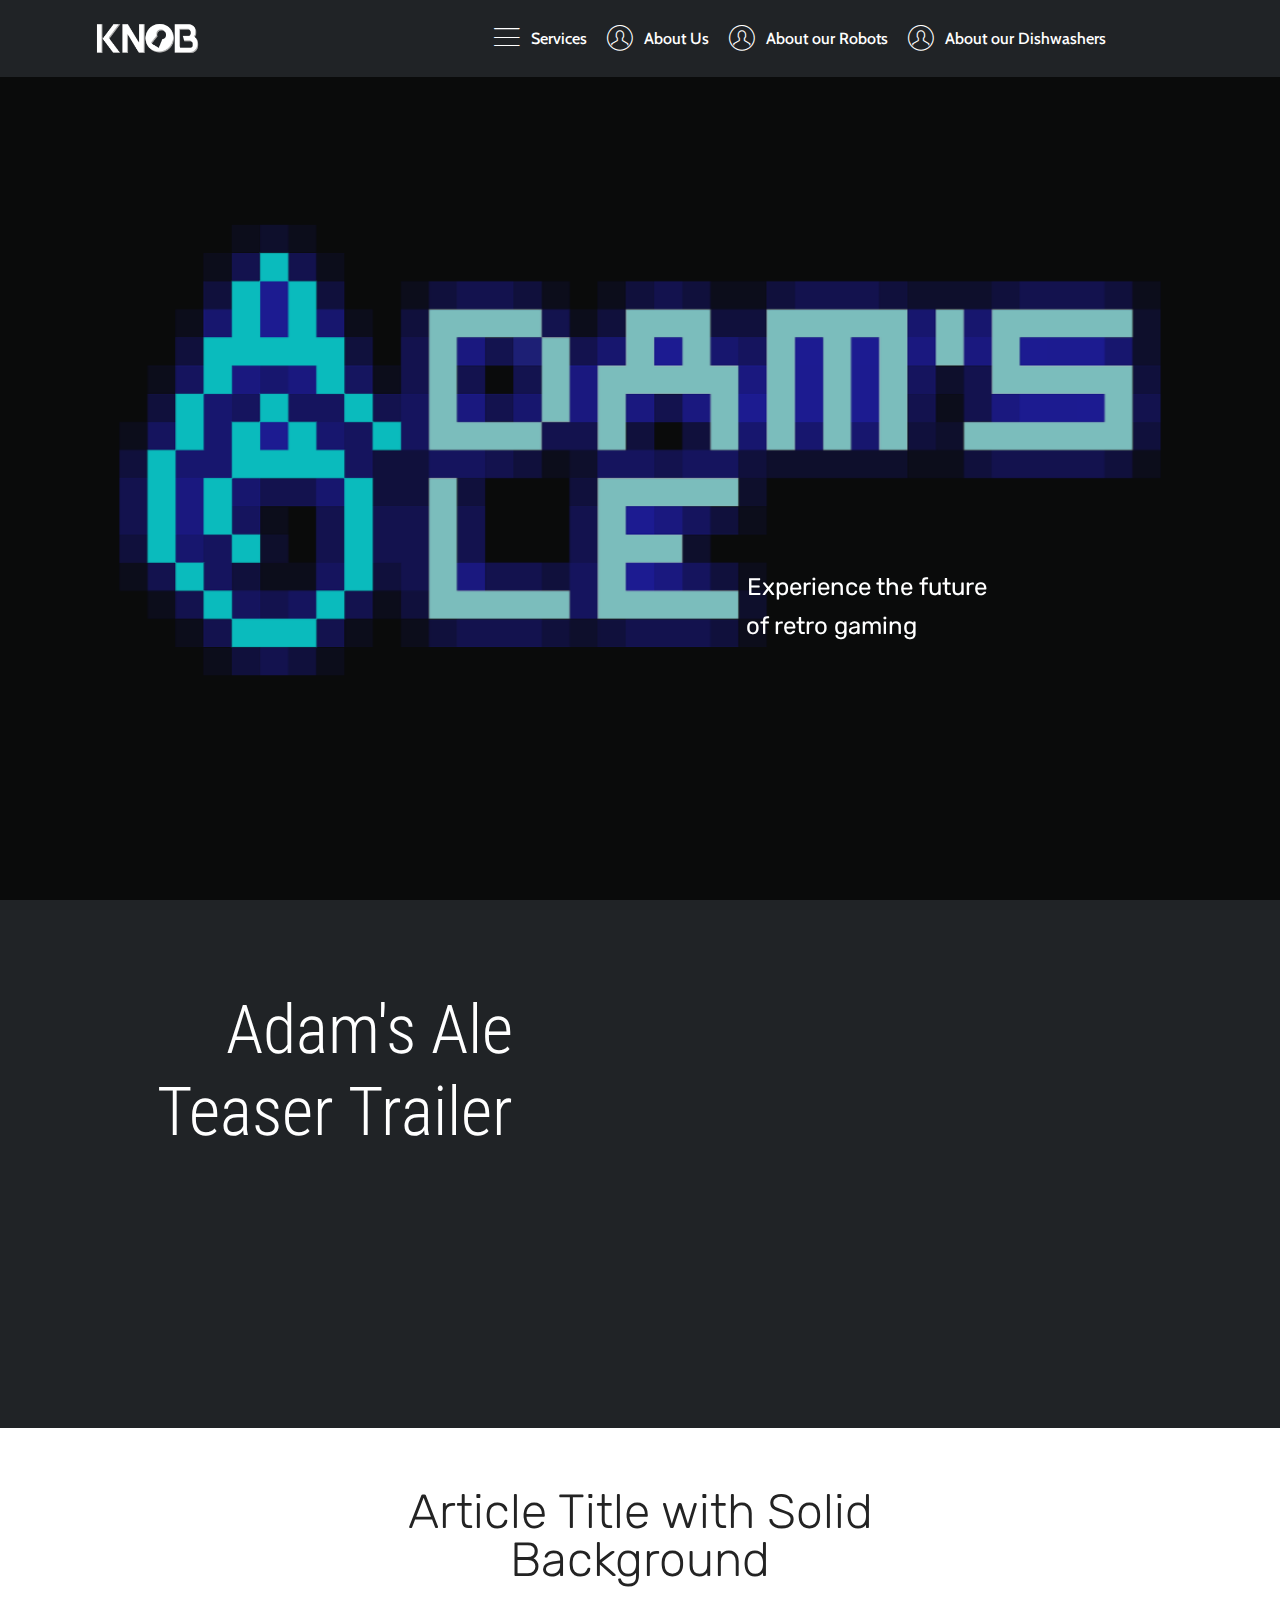
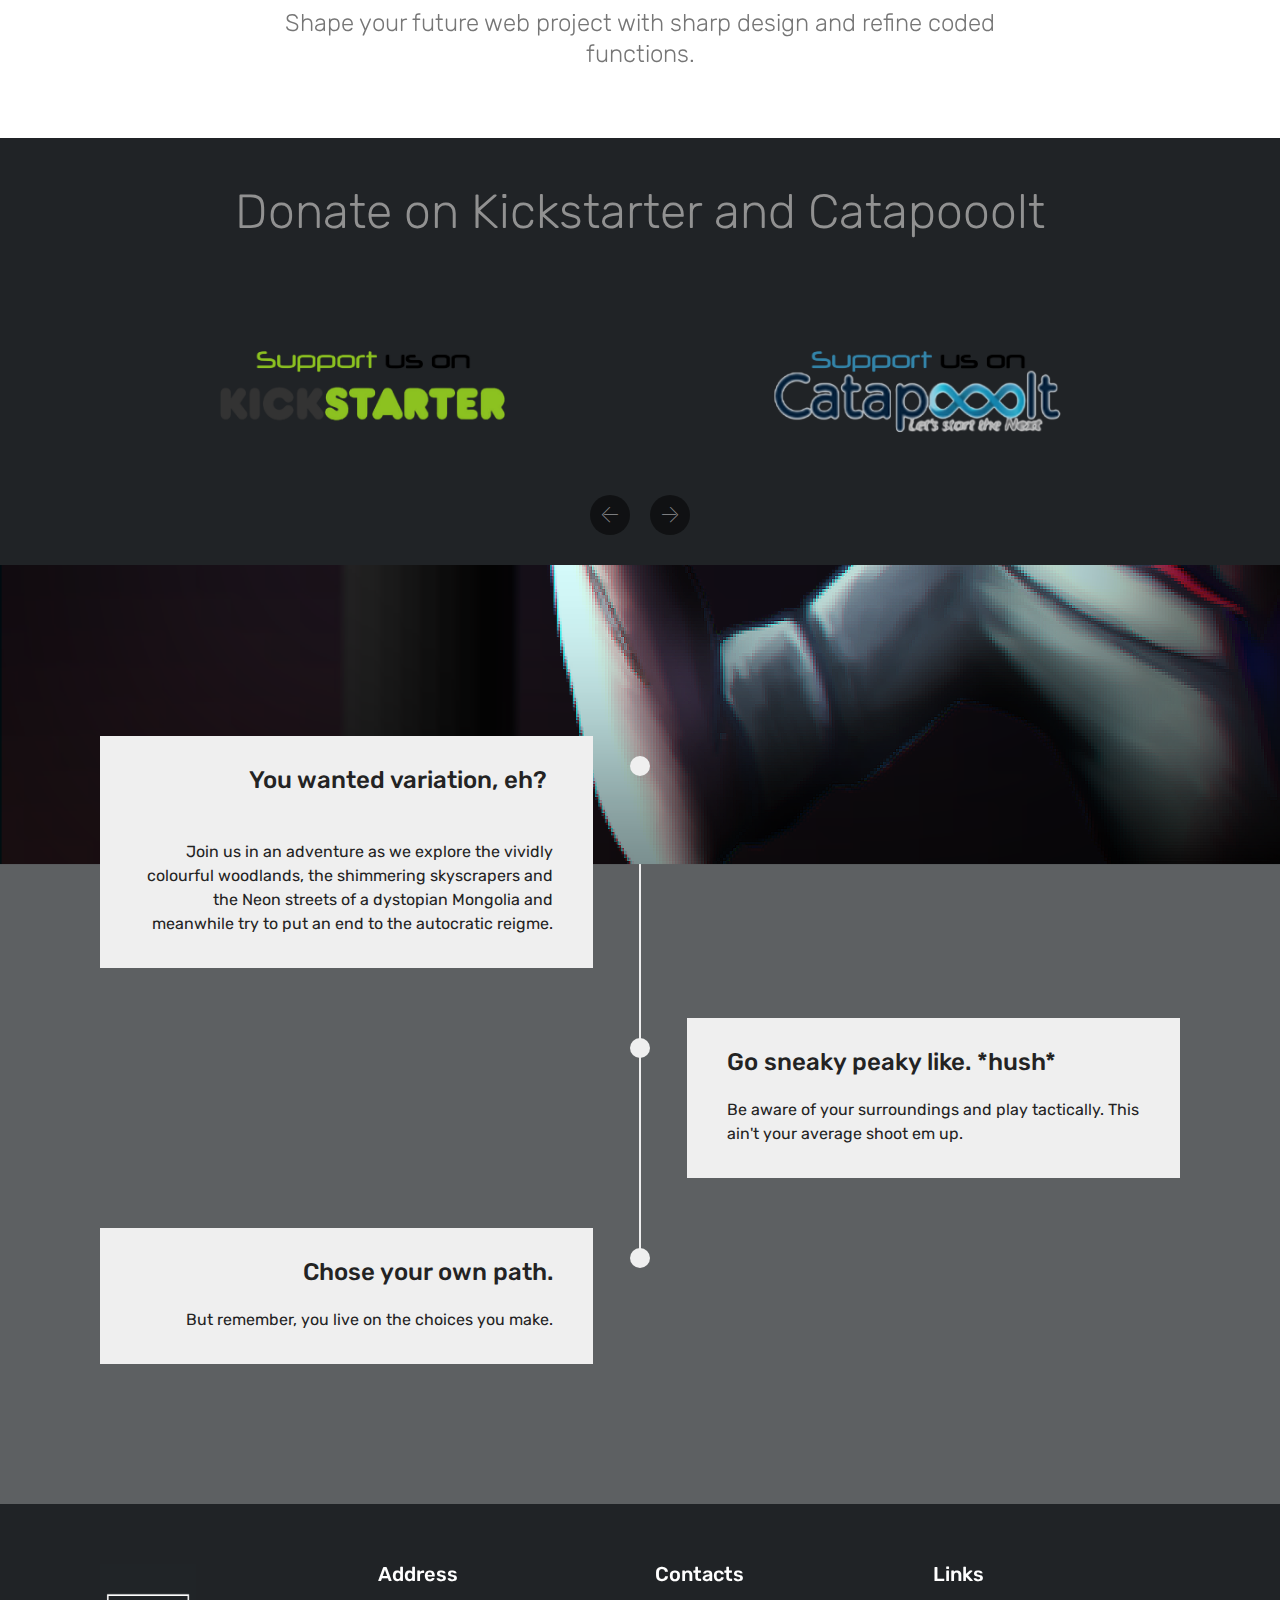
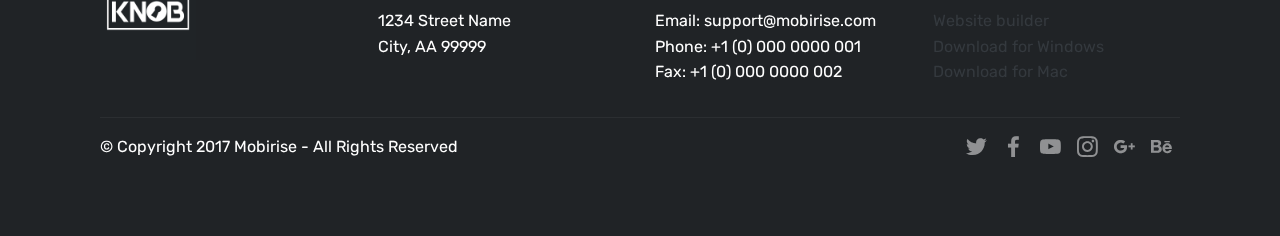
==== AAle.html @ dcd7378a "Solid text" ====
﻿<!DOCTYPE html>
<html>
<head>
  <!-- Site made with Mobirise Website Builder v4.4.0, https://mobirise.com -->
  <meta charset="UTF-8">
  <meta http-equiv="X-UA-Compatible" content="IE=edge">
  <meta name="generator" content="Mobirise v4.4.0, mobirise.com">
  <meta name="viewport" content="width=device-width, initial-scale=1">
  <link rel="shortcut icon" href="assets/images/knoblogos-128x128.png" type="image/x-icon">
  <meta name="description" content="Website Builder Description">
  <title>Adam's Ale</title>
  <link rel="stylesheet" href="assets/web/assets/mobirise-icons-bold/mobirise-icons-bold.css">
  <link rel="stylesheet" href="assets/web/assets/mobirise-icons/mobirise-icons.css">
  <link rel="stylesheet" href="assets/tether/tether.min.css">
  <link rel="stylesheet" href="assets/bootstrap/css/bootstrap.min.css">
  <link rel="stylesheet" href="assets/bootstrap/css/bootstrap-grid.min.css">
  <link rel="stylesheet" href="assets/bootstrap/css/bootstrap-reboot.min.css">
  <link rel="stylesheet" href="assets/socicon/css/styles.css">
  <link rel="stylesheet" href="assets/dropdown/css/style.css">
  <link rel="stylesheet" href="assets/theme/css/style.css">
  <link rel="stylesheet" href="assets/mobirise/css/mbr-additional.css" type="text/css">
  
  
  
</head>
<body>
<section class="menu cid-qA2iZPAXlm" once="menu" id="menu1-h" data-rv-view="84">

    

    <nav class="navbar navbar-expand beta-menu navbar-dropdown align-items-center navbar-fixed-top navbar-toggleable-sm">
        <button class="navbar-toggler navbar-toggler-right" type="button" data-toggle="collapse" data-target="#navbarSupportedContent" aria-controls="navbarSupportedContent" aria-expanded="false" aria-label="Toggle navigation">
            <div class="hamburger">
                <span></span>
                <span></span>
                <span></span>
                <span></span>
            </div>
        </button>
        <div class="menu-logo">
            <div class="navbar-brand">
                <span class="navbar-logo">
                    <a href="https://mobirise.com">
                         <img src="assets/images/knobtitlebar-1-960x432.png" alt="Mobirise" title="" media-simple="true" style="height: 3.8rem;">
                    </a>
                </span>
                <span class="navbar-caption-wrap"><a class="navbar-caption text-white display-4" href="https://mobirise.com"></a></span>
            </div>
        </div>
        <div class="collapse navbar-collapse" id="navbarSupportedContent">
            <ul class="navbar-nav nav-dropdown nav-right" data-app-modern-menu="true"><li class="nav-item">
                    <a class="nav-link link text-white display-4" href="https://mobirise.com"><span class="mbri-menu mbr-iconfont mbr-iconfont-btn"></span>
                        
                        Services
                    </a>
                </li>
                <li class="nav-item">
                    <a class="nav-link link text-white display-4" href="https://mobirise.com"><span class="mbri-user mbr-iconfont mbr-iconfont-btn"></span>
                        
                        About Us
                    </a>
                </li><li class="nav-item"><a class="nav-link link text-white display-4" href="https://mobirise.com"><span class="mbri-user mbr-iconfont mbr-iconfont-btn"></span>
                        
                        About our Robots</a></li><li class="nav-item"><a class="nav-link link text-white display-4" href="https://mobirise.com"><span class="mbri-user mbr-iconfont mbr-iconfont-btn"></span>
                        
                        About our Dishwashers &nbsp; &nbsp; &nbsp; &nbsp; &nbsp; &nbsp; &nbsp; &nbsp; &nbsp; &nbsp;&nbsp;</a></li></ul>
            
        </div>
    </nav>
</section>

<section class="engine"><a href="https://mobirise.co/l">free bootstrap themes</a></section><section class="header10 cid-qA5Qt8g0iP mbr-fullscreen mbr-parallax-background" id="header10-q" data-rv-view="86">

    

    <div class="mbr-overlay" style="opacity: 0.3; background-color: rgb(32, 35, 38);">
    </div>

    <div class="container">
        <div class="media-container-column mbr-white col-lg-8 col-md-10 ml-auto">
            
            
            <p class="mbr-text align-right pb-3 mbr-fonts-style display-5"><br><br><br><br><br><br><br><br><br>&nbsp &nbsp &nbsp &nbsp &nbsp &nbsp &nbsp Experience the future<br> &nbsp of retro gaming</p>
            <div class="mbr-section-btn align-right"></div>
        </div>
    </div>

    
</section>
<section class="header7 cid-qA61CHdX8m" id="header7-w" data-rv-view="97">

    

    

    <div class="container">
        <div class="media-container-row">

            <div class="media-content align-right">
                <h1 class="mbr-section-title mbr-white pb-3 mbr-fonts-style display-1">Adam's Ale Teaser Trailer</h1>
                <div class="mbr-section-text mbr-white pb-3">
                    
                </div>
                
            </div>

            <div class="mbr-figure" style="width: 150%;"><iframe class="mbr-embedded-video" src="https://player.vimeo.com/video/241375122?autoplay=0&amp;loop=0" width="1280" height="720" frameborder="0" allowfullscreen></iframe></div>

        </div>
    </div>
</section>

<section class="mbr-section content4 cid-qA2pPOP8bf" id="content4-j" data-rv-view="67">

    

    <div class="container">
        <div class="media-container-row">
            <div class="title col-12 col-md-8">
                <h2 class="align-center pb-3 mbr-fonts-style display-2">
                    Article Title with Solid Background
                </h2>
                <h3 class="mbr-section-subtitle align-center mbr-light mbr-fonts-style display-5">
                    Shape your future web project with sharp design and refine coded functions.
                </h3>
                
            </div>
        </div>
    </div>
</section>

<section class="clients cid-qA5RSDX8OD" id="clients-t" data-rv-view="89">
      

    
        <div class="container mb-5">
            <div class="media-container-row">
                <div class="col-12 align-center">
                    <h2 class="mbr-section-title pb-3 mbr-fonts-style display-2">Donate on Kickstarter and Catapooolt</h2>
                    
                </div>
            </div>
        </div>

    <div class="container">
        <div class="carousel slide" data-ride="carousel" role="listbox">
            <div class="carousel-inner" data-visible="2">
                
                
                
                
                
            <div class="carousel-item ">
                    <div class="media-container-row">
                        <div class="col-md-12">
                            <div class="wrap-img ">
                                <img src="assets/images/kickstarter-3117x1346.png" class="img-responsive clients-img" alt="" title="" media-simple="true">
                            </div>
                        </div>
                    </div>
                </div><div class="carousel-item ">
                    <div class="media-container-row">
                        <div class="col-md-12">
                            <div class="wrap-img ">
                                <img src="assets/images/catpooolt-3117x1346.png" class="img-responsive clients-img" alt="" title="" media-simple="true">
                            </div>
                        </div>
                    </div>
                </div></div>
            <div class="carousel-controls">
                <a data-app-prevent-settings="" class="carousel-control carousel-control-prev" role="button" data-slide="prev">
                    <span aria-hidden="true" class="mbri-left mbr-iconfont"></span>
                    <span class="sr-only">Previous</span>
                </a>
                <a data-app-prevent-settings="" class="carousel-control carousel-control-next" role="button" data-slide="next">
                    <span aria-hidden="true" class="mbri-right mbr-iconfont"></span>
                    <span class="sr-only">Next</span>
                </a>
            </div>
        </div>
    </div>
</section>

<section class="timeline1 cid-qA6YviyUp7 mbr-parallax-background" id="timeline1-x" data-rv-view="100">

    

    <div class="mbr-overlay" style="opacity: 0.7; background-color: rgb(32, 35, 38);">
    </div>

    <div class="container align-center">
        <h2 class="mbr-section-title pb-3 mbr-fonts-style display-2">Write som detailed description&nbsp;</h2>
        

        <div class="container timelines-container" mbri-timelines="">
            <div class="row timeline-element reverse separline">      
                 <div class="timeline-date-panel col-xs-12 col-md-6  align-left">         
                    <div class="time-line-date-content">
                        
                    </div>
                </div>
           <span class="iconBackground"></span>
            <div class="col-xs-12 col-md-6 align-right">
                <div class="timeline-text-content">
                    <h4 class="mbr-timeline-title pb-3 mbr-fonts-style display-5">You wanted variation, eh?&nbsp;</h4>
                    <p class="mbr-timeline-text mbr-fonts-style display-7"><br>						Join us in an adventure as we explore the vividly colourful woodlands, the shimmering skyscrapers and the Neon streets of a dystopian Mongolia and meanwhile try to put an end to the autocratic reigme.</p>
                 </div>
            </div>
            </div>

            <div class="row timeline-element  separline">
                <div class="timeline-date-panel col-xs-12 col-md-6 align-right">
                    <div class="time-line-date-content">
                        
                    </div>
                </div>
                <span class="iconBackground"></span>
                <div class="col-xs-12 col-md-6 align-left ">
                    <div class="timeline-text-content">
                        <h4 class="mbr-timeline-title pb-3 mbr-fonts-style display-5">Go sneaky peaky like. *hush*</h4>
                        <p class="mbr-timeline-text mbr-fonts-style display-7">
                            Be aware of your surroundings and play tactically. This ain't your average shoot em up.
                        </p>
                    </div>
                </div>
            </div> 


            <div class="row timeline-element reverse">
                <div class="timeline-date-panel col-xs-12 col-md-6  align-left">
                    <div class="time-line-date-content">
                        
                    </div>
                </div>
                <span class="iconBackground"></span>
                <div class="col-xs-12 col-md-6 align-right">
                    <div class="timeline-text-content">
                        <h4 class="mbr-timeline-title pb-3 mbr-fonts-style display-5">Chose your own path.</h4>      
                        <p class="mbr-timeline-text mbr-fonts-style display-7">But remember, you live on the choices you make.</p>
                    </div>
                </div>
            </div>

            


            


            

            

            

            

            

            

            
        </div>
    </div>
</section>

<section class="cid-qA6ZTN8FhJ" id="footer1-10" data-rv-view="103">

    

    

    <div class="container">
        <div class="media-container-row content text-white">
            <div class="col-12 col-md-3">
                <div class="media-wrap">
                    <a href="https://mobirise.com/">
                        <img src="assets/images/knob3-960x960.jpg" alt="Mobirise" title="" media-simple="true">
                    </a>
                </div>
            </div>
            <div class="col-12 col-md-3 mbr-fonts-style display-7">
                <h5 class="pb-3">
                    Address
                </h5>
                <p class="mbr-text">
                    1234 Street Name
                    <br>City, AA 99999
                </p>
            </div>
            <div class="col-12 col-md-3 mbr-fonts-style display-7">
                <h5 class="pb-3">
                    Contacts
                </h5>
                <p class="mbr-text">
                    Email: support@mobirise.com
                    <br>Phone: +1 (0) 000 0000 001
                    <br>Fax: +1 (0) 000 0000 002
                </p>
            </div>
            <div class="col-12 col-md-3 mbr-fonts-style display-7">
                <h5 class="pb-3">
                    Links
                </h5>
                <p class="mbr-text">
                    <a class="text-primary" href="https://mobirise.com/">Website builder</a>
                    <br><a class="text-primary" href="https://mobirise.com/mobirise-free-win.zip">Download for Windows</a>
                    <br><a class="text-primary" href="https://mobirise.com/mobirise-free-mac.zip">Download for Mac</a>
                </p>
            </div>
        </div>
        <div class="footer-lower">
            <div class="media-container-row">
                <div class="col-sm-12">
                    <hr>
                </div>
            </div>
            <div class="media-container-row mbr-white">
                <div class="col-sm-6 copyright">
                    <p class="mbr-text mbr-fonts-style display-7">
                        © Copyright 2017 Mobirise - All Rights Reserved
                    </p>
                </div>
                <div class="col-md-6">
                    <div class="social-list align-right">
                        <div class="soc-item">
                            <a href="https://twitter.com/mobirise" target="_blank">
                                <span class="socicon-twitter socicon mbr-iconfont mbr-iconfont-social" media-simple="true"></span>
                            </a>
                        </div>
                        <div class="soc-item">
                            <a href="https://www.facebook.com/pages/Mobirise/1616226671953247" target="_blank">
                                <span class="socicon-facebook socicon mbr-iconfont mbr-iconfont-social" media-simple="true"></span>
                            </a>
                        </div>
                        <div class="soc-item">
                            <a href="https://www.youtube.com/c/mobirise" target="_blank">
                                <span class="socicon-youtube socicon mbr-iconfont mbr-iconfont-social" media-simple="true"></span>
                            </a>
                        </div>
                        <div class="soc-item">
                            <a href="https://instagram.com/mobirise" target="_blank">
                                <span class="socicon-instagram socicon mbr-iconfont mbr-iconfont-social" media-simple="true"></span>
                            </a>
                        </div>
                        <div class="soc-item">
                            <a href="https://plus.google.com/u/0/+Mobirise" target="_blank">
                                <span class="socicon-googleplus socicon mbr-iconfont mbr-iconfont-social" media-simple="true"></span>
                            </a>
                        </div>
                        <div class="soc-item">
                            <a href="https://www.behance.net/Mobirise" target="_blank">
                                <span class="socicon-behance socicon mbr-iconfont mbr-iconfont-social" media-simple="true"></span>
                            </a>
                        </div>
                    </div>
                </div>
            </div>
        </div>
    </div>
</section>


  <script src="assets/web/assets/jquery/jquery.min.js"></script>
  <script src="assets/popper/popper.min.js"></script>
  <script src="assets/tether/tether.min.js"></script>
  <script src="assets/bootstrap/js/bootstrap.min.js"></script>
  <script src="assets/touch-swipe/jquery.touch-swipe.min.js"></script>
  <script src="assets/jarallax/jarallax.min.js"></script>
  <script src="assets/bootstrap-carousel-swipe/bootstrap-carousel-swipe.js"></script>
  <script src="assets/smooth-scroll/smooth-scroll.js"></script>
  <script src="assets/dropdown/js/script.min.js"></script>
  <script src="assets/theme/js/script.js"></script>
  
  
</body>
</html>
---- assets/web/assets/mobirise-icons-bold/mobirise-icons-bold.css ----
@font-face {
  font-family: 'mobirise-icons-bold';
  src:  url('mobirise-icons-bold.eot?m1l4yr');
  src:  url('mobirise-icons-bold.eot?m1l4yr#iefix') format('embedded-opentype'),
    url('mobirise-icons-bold.ttf?m1l4yr') format('truetype'),
    url('mobirise-icons-bold.woff?m1l4yr') format('woff'),
    url('mobirise-icons-bold.svg?m1l4yr#mobirise-icons-bold') format('svg');
  font-weight: normal;
  font-style: normal;
}

[class^="mbrib-"], [class*="mbrib-"] {
  /* use !important to prevent issues with browser extensions that change fonts */
  font-family: 'mobirise-icons-bold' !important;
  speak: none;
  font-style: normal;
  font-weight: normal;
  font-variant: normal;
  text-transform: none;
  line-height: 1;

  /* Better Font Rendering =========== */
  -webkit-font-smoothing: antialiased;
  -moz-osx-font-smoothing: grayscale;
}

.mbrib-add-submenu:before {
  content: "\e900";
}
.mbrib-alert:before {
  content: "\e901";
}
.mbrib-align-center:before {
  content: "\e902";
}
.mbrib-align-justify:before {
  content: "\e903";
}
.mbrib-align-left:before {
  content: "\e904";
}
.mbrib-align-right:before {
  content: "\e905";
}
.mbrib-android:before {
  content: "\e906";
}
.mbrib-apple:before {
  content: "\e907";
}
.mbrib-arrow-down:before {
  content: "\e908";
}
.mbrib-arrow-next:before {
  content: "\e909";
}
.mbrib-arrow-prev:before {
  content: "\e90a";
}
.mbrib-arrow-up:before {
  content: "\e90b";
}
.mbrib-bold:before {
  content: "\e90c";
}
.mbrib-bookmark:before {
  content: "\e90d";
}
.mbrib-bootstrap:before {
  content: "\e90e";
}
.mbrib-briefcase:before {
  content: "\e90f";
}
.mbrib-browse:before {
  content: "\e910";
}
.mbrib-bulleted-list:before {
  content: "\e911";
}
.mbrib-calendar:before {
  content: "\e912";
}
.mbrib-camera:before {
  content: "\e913";
}
.mbrib-cart-add:before {
  content: "\e914";
}
.mbrib-cart-full:before {
  content: "\e915";
}
.mbrib-cash:before {
  content: "\e916";
}
.mbrib-change-style:before {
  content: "\e917";
}
.mbrib-chat:before {
  content: "\e918";
}
.mbrib-clock:before {
  content: "\e919";
}
.mbrib-close:before {
  content: "\e91a";
}
.mbrib-cloud:before {
  content: "\e91b";
}
.mbrib-code:before {
  content: "\e91c";
}
.mbrib-contact-form:before {
  content: "\e91d";
}
.mbrib-credit-card:before {
  content: "\e91e";
}
.mbrib-cursor-click:before {
  content: "\e91f";
}
.mbrib-cust-feedback:before {
  content: "\e920";
}
.mbrib-database:before {
  content: "\e921";
}
.mbrib-delivery:before {
  content: "\e922";
}
.mbrib-desktop:before {
  content: "\e923";
}
.mbrib-devices:before {
  content: "\e924";
}
.mbrib-down:before {
  content: "\e925";
}
.mbrib-download:before {
  content: "\e926";
}
.mbrib-drag-n-drop:before {
  content: "\e927";
}
.mbrib-drag-n-drop2:before {
  content: "\e928";
}
.mbrib-edit:before {
  content: "\e929";
}
.mbrib-edit2:before {
  content: "\e92a";
}
.mbrib-error:before {
  content: "\e92b";
}
.mbrib-extension:before {
  content: "\e92c";
}
.mbrib-features:before {
  content: "\e92d";
}
.mbrib-file:before {
  content: "\e92e";
}
.mbrib-flag:before {
  content: "\e92f";
}
.mbrib-folder:before {
  content: "\e930";
}
.mbrib-gift:before {
  content: "\e931";
}
.mbrib-github:before {
  content: "\e932";
}
.mbrib-globe-2:before {
  content: "\e933";
}
.mbrib-globe:before {
  content: "\e934";
}
.mbrib-growing-chart:before {
  content: "\e935";
}
.mbrib-hearth:before {
  content: "\e936";
}
.mbrib-help:before {
  content: "\e937";
}
.mbrib-home:before {
  content: "\e938";
}
.mbrib-hot-cup:before {
  content: "\e939";
}
.mbrib-idea:before {
  content: "\e93a";
}
.mbrib-image-gallery:before {
  content: "\e93b";
}
.mbrib-image-slider:before {
  content: "\e93c";
}
.mbrib-info:before {
  content: "\e93d";
}
.mbrib-italic:before {
  content: "\e93e";
}
.mbrib-key:before {
  content: "\e93f";
}
.mbrib-laptop:before {
  content: "\e940";
}
.mbrib-layers:before {
  content: "\e941";
}
.mbrib-left-right:before {
  content: "\e942";
}
.mbrib-left:before {
  content: "\e943";
}
.mbrib-letter:before {
  content: "\e944";
}
.mbrib-like:before {
  content: "\e945";
}
.mbrib-link:before {
  content: "\e946";
}
.mbrib-lock:before {
  content: "\e947";
}
.mbrib-login:before {
  content: "\e948";
}
.mbrib-logout:before {
  content: "\e949";
}
.mbrib-magic-stick:before {
  content: "\e94a";
}
.mbrib-map-pin:before {
  content: "\e94b";
}
.mbrib-menu:before {
  content: "\e94c";
}
.mbrib-mobile:before {
  content: "\e94d";
}
.mbrib-mobile2:before {
  content: "\e94e";
}
.mbrib-mobirise:before {
  content: "\e94f";
}
.mbrib-more-horizontal:before {
  content: "\e950";
}
.mbrib-more-vertical:before {
  content: "\e951";
}
.mbrib-music:before {
  content: "\e952";
}
.mbrib-new-file:before {
  content: "\e953";
}
.mbrib-numbered-list:before {
  content: "\e954";
}
.mbrib-opened-folder:before {
  content: "\e955";
}
.mbrib-pages:before {
  content: "\e956";
}
.mbrib-paper-plane:before {
  content: "\e957";
}
.mbrib-paperclip:before {
  content: "\e958";
}
.mbrib-photo:before {
  content: "\e959";
}
.mbrib-photos:before {
  content: "\e95a";
}
.mbrib-pin:before {
  content: "\e95b";
}
.mbrib-play:before {
  content: "\e95c";
}
.mbrib-plus:before {
  content: "\e95d";
}
.mbrib-preview:before {
  content: "\e95e";
}
.mbrib-print:before {
  content: "\e95f";
}
.mbrib-protect:before {
  content: "\e960";
}
.mbrib-question:before {
  content: "\e961";
}
.mbrib-quote-left:before {
  content: "\e962";
}
.mbrib-quote-right:before {
  content: "\e963";
}
.mbrib-redo:before {
  content: "\e964";
}
.mbrib-refresh:before {
  content: "\e965";
}
.mbrib-responsive:before {
  content: "\e966";
}
.mbrib-right:before {
  content: "\e967";
}
.mbrib-rocket:before {
  content: "\e968";
}
.mbrib-sad-face:before {
  content: "\e969";
}
.mbrib-sale:before {
  content: "\e96a";
}
.mbrib-save:before {
  content: "\e96b";
}
.mbrib-search:before {
  content: "\e96c";
}
.mbrib-setting:before {
  content: "\e96d";
}
.mbrib-setting2:before {
  content: "\e96e";
}
.mbrib-setting3:before {
  content: "\e96f";
}
.mbrib-share:before {
  content: "\e970";
}
.mbrib-shopping-bag:before {
  content: "\e971";
}
.mbrib-shopping-basket:before {
  content: "\e972";
}
.mbrib-shopping-cart:before {
  content: "\e973";
}
.mbrib-sites:before {
  content: "\e974";
}
.mbrib-smile-face:before {
  content: "\e975";
}
.mbrib-speed:before {
  content: "\e976";
}
.mbrib-star:before {
  content: "\e977";
}
.mbrib-success:before {
  content: "\e978";
}
.mbrib-sun:before {
  content: "\e979";
}
.mbrib-sun2:before {
  content: "\e97a";
}
.mbrib-tablet-vertical:before {
  content: "\e97b";
}
.mbrib-tablet:before {
  content: "\e97c";
}
.mbrib-target:before {
  content: "\e97d";
}
.mbrib-timer:before {
  content: "\e97e";
}
.mbrib-to-ftp:before {
  content: "\e97f";
}
.mbrib-to-local-drive:before {
  content: "\e980";
}
.mbrib-touch-swipe:before {
  content: "\e981";
}
.mbrib-touch:before {
  content: "\e982";
}
.mbrib-trash:before {
  content: "\e983";
}
.mbrib-underline:before {
  content: "\e984";
}
.mbrib-undo:before {
  content: "\e985";
}
.mbrib-unlink:before {
  content: "\e986";
}
.mbrib-unlock:before {
  content: "\e987";
}
.mbrib-up-down:before {
  content: "\e988";
}
.mbrib-up:before {
  content: "\e989";
}
.mbrib-update:before {
  content: "\e98a";
}
.mbrib-upload:before {
  content: "\e98b";
}
.mbrib-user:before {
  content: "\e98c";
}
.mbrib-user2:before {
  content: "\e98d";
}
.mbrib-users:before {
  content: "\e98e";
}
.mbrib-video-play:before {
  content: "\e98f";
}
.mbrib-video:before {
  content: "\e990";
}
.mbrib-watch:before {
  content: "\e991";
}
.mbrib-website-theme:before {
  content: "\e992";
}
.mbrib-wifi:before {
  content: "\e993";
}
.mbrib-windows:before {
  content: "\e994";
}
.mbrib-zoom-out:before {
  content: "\e995";
}
---- assets/web/assets/mobirise-icons/mobirise-icons.css ----
@font-face {
  font-family: 'MobiriseIcons';
  src:  url('mobirise-icons.eot?spat4u');
  src:  url('mobirise-icons.eot?spat4u#iefix') format('embedded-opentype'),
    url('mobirise-icons.ttf?spat4u') format('truetype'),
    url('mobirise-icons.woff?spat4u') format('woff'),
    url('mobirise-icons.svg?spat4u#MobiriseIcons') format('svg');
  font-weight: normal;
  font-style: normal;
}

[class^="mbri-"], [class*=" mbri-"] {
  /* use !important to prevent issues with browser extensions that change fonts */
  font-family: MobiriseIcons !important;
  speak: none;
  font-style: normal;
  font-weight: normal;
  font-variant: normal;
  text-transform: none;
  line-height: 1;

  /* Better Font Rendering =========== */
  -webkit-font-smoothing: antialiased;
  -moz-osx-font-smoothing: grayscale;
}

.mbri-add-submenu:before {
  content: "\e900";
}
.mbri-alert:before {
  content: "\e901";
}
.mbri-align-center:before {
  content: "\e902";
}
.mbri-align-justify:before {
  content: "\e903";
}
.mbri-align-left:before {
  content: "\e904";
}
.mbri-align-right:before {
  content: "\e905";
}
.mbri-android:before {
  content: "\e906";
}
.mbri-apple:before {
  content: "\e907";
}
.mbri-arrow-down:before {
  content: "\e908";
}
.mbri-arrow-next:before {
  content: "\e909";
}
.mbri-arrow-prev:before {
  content: "\e90a";
}
.mbri-arrow-up:before {
  content: "\e90b";
}
.mbri-bold:before {
  content: "\e90c";
}
.mbri-bookmark:before {
  content: "\e90d";
}
.mbri-bootstrap:before {
  content: "\e90e";
}
.mbri-briefcase:before {
  content: "\e90f";
}
.mbri-browse:before {
  content: "\e910";
}
.mbri-bulleted-list:before {
  content: "\e911";
}
.mbri-calendar:before {
  content: "\e912";
}
.mbri-camera:before {
  content: "\e913";
}
.mbri-cart-add:before {
  content: "\e914";
}
.mbri-cart-full:before {
  content: "\e915";
}
.mbri-cash:before {
  content: "\e916";
}
.mbri-change-style:before {
  content: "\e917";
}
.mbri-chat:before {
  content: "\e918";
}
.mbri-clock:before {
  content: "\e919";
}
.mbri-close:before {
  content: "\e91a";
}
.mbri-cloud:before {
  content: "\e91b";
}
.mbri-code:before {
  content: "\e91c";
}
.mbri-contact-form:before {
  content: "\e91d";
}
.mbri-credit-card:before {
  content: "\e91e";
}
.mbri-cursor-click:before {
  content: "\e91f";
}
.mbri-cust-feedback:before {
  content: "\e920";
}
.mbri-database:before {
  content: "\e921";
}
.mbri-delivery:before {
  content: "\e922";
}
.mbri-desktop:before {
  content: "\e923";
}
.mbri-devices:before {
  content: "\e924";
}
.mbri-down:before {
  content: "\e925";
}
.mbri-download:before {
  content: "\e989";
}
.mbri-drag-n-drop:before {
  content: "\e927";
}
.mbri-drag-n-drop2:before {
  content: "\e928";
}
.mbri-edit:before {
  content: "\e929";
}
.mbri-edit2:before {
  content: "\e92a";
}
.mbri-error:before {
  content: "\e92b";
}
.mbri-extension:before {
  content: "\e92c";
}
.mbri-features:before {
  content: "\e92d";
}
.mbri-file:before {
  content: "\e92e";
}
.mbri-flag:before {
  content: "\e92f";
}
.mbri-folder:before {
  content: "\e930";
}
.mbri-gift:before {
  content: "\e931";
}
.mbri-github:before {
  content: "\e932";
}
.mbri-globe:before {
  content: "\e933";
}
.mbri-globe-2:before {
  content: "\e934";
}
.mbri-growing-chart:before {
  content: "\e935";
}
.mbri-hearth:before {
  content: "\e936";
}
.mbri-help:before {
  content: "\e937";
}
.mbri-home:before {
  content: "\e938";
}
.mbri-hot-cup:before {
  content: "\e939";
}
.mbri-idea:before {
  content: "\e93a";
}
.mbri-image-gallery:before {
  content: "\e93b";
}
.mbri-image-slider:before {
  content: "\e93c";
}
.mbri-info:before {
  content: "\e93d";
}
.mbri-italic:before {
  content: "\e93e";
}
.mbri-key:before {
  content: "\e93f";
}
.mbri-laptop:before {
  content: "\e940";
}
.mbri-layers:before {
  content: "\e941";
}
.mbri-left-right:before {
  content: "\e942";
}
.mbri-left:before {
  content: "\e943";
}
.mbri-letter:before {
  content: "\e944";
}
.mbri-like:before {
  content: "\e945";
}
.mbri-link:before {
  content: "\e946";
}
.mbri-lock:before {
  content: "\e947";
}
.mbri-login:before {
  content: "\e948";
}
.mbri-logout:before {
  content: "\e949";
}
.mbri-magic-stick:before {
  content: "\e94a";
}
.mbri-map-pin:before {
  content: "\e94b";
}
.mbri-menu:before {
  content: "\e94c";
}
.mbri-mobile:before {
  content: "\e94d";
}
.mbri-mobile2:before {
  content: "\e94e";
}
.mbri-mobirise:before {
  content: "\e94f";
}
.mbri-more-horizontal:before {
  content: "\e950";
}
.mbri-more-vertical:before {
  content: "\e951";
}
.mbri-music:before {
  content: "\e952";
}
.mbri-new-file:before {
  content: "\e953";
}
.mbri-numbered-list:before {
  content: "\e954";
}
.mbri-opened-folder:before {
  content: "\e955";
}
.mbri-pages:before {
  content: "\e956";
}
.mbri-paper-plane:before {
  content: "\e957";
}
.mbri-paperclip:before {
  content: "\e958";
}
.mbri-photo:before {
  content: "\e959";
}
.mbri-photos:before {
  content: "\e95a";
}
.mbri-pin:before {
  content: "\e95b";
}
.mbri-play:before {
  content: "\e95c";
}
.mbri-plus:before {
  content: "\e95d";
}
.mbri-preview:before {
  content: "\e95e";
}
.mbri-print:before {
  content: "\e95f";
}
.mbri-protect:before {
  content: "\e960";
}
.mbri-question:before {
  content: "\e961";
}
.mbri-quote-left:before {
  content: "\e962";
}
.mbri-quote-right:before {
  content: "\e963";
}
.mbri-refresh:before {
  content: "\e964";
}
.mbri-responsive:before {
  content: "\e965";
}
.mbri-right:before {
  content: "\e966";
}
.mbri-rocket:before {
  content: "\e967";
}
.mbri-sad-face:before {
  content: "\e968";
}
.mbri-sale:before {
  content: "\e969";
}
.mbri-save:before {
  content: "\e96a";
}
.mbri-search:before {
  content: "\e96b";
}
.mbri-setting:before {
  content: "\e96c";
}
.mbri-setting2:before {
  content: "\e96d";
}
.mbri-setting3:before {
  content: "\e96e";
}
.mbri-share:before {
  content: "\e96f";
}
.mbri-shopping-bag:before {
  content: "\e970";
}
.mbri-shopping-basket:before {
  content: "\e971";
}
.mbri-shopping-cart:before {
  content: "\e972";
}
.mbri-sites:before {
  content: "\e973";
}
.mbri-smile-face:before {
  content: "\e974";
}
.mbri-speed:before {
  content: "\e975";
}
.mbri-star:before {
  content: "\e976";
}
.mbri-success:before {
  content: "\e977";
}
.mbri-sun:before {
  content: "\e978";
}
.mbri-sun2:before {
  content: "\e979";
}
.mbri-tablet:before {
  content: "\e97a";
}
.mbri-tablet-vertical:before {
  content: "\e97b";
}
.mbri-target:before {
  content: "\e97c";
}
.mbri-timer:before {
  content: "\e97d";
}
.mbri-to-ftp:before {
  content: "\e97e";
}
.mbri-to-local-drive:before {
  content: "\e97f";
}
.mbri-touch-swipe:before {
  content: "\e980";
}
.mbri-touch:before {
  content: "\e981";
}
.mbri-trash:before {
  content: "\e982";
}
.mbri-underline:before {
  content: "\e983";
}
.mbri-unlink:before {
  content: "\e984";
}
.mbri-unlock:before {
  content: "\e985";
}
.mbri-up-down:before {
  content: "\e986";
}
.mbri-up:before {
  content: "\e987";
}
.mbri-update:before {
  content: "\e988";
}
.mbri-upload:before {
 content: "\e926"; 
}
.mbri-user:before {
  content: "\e98a";
}
.mbri-user2:before {
  content: "\e98b";
}
.mbri-users:before {
  content: "\e98c";
}
.mbri-video:before {
  content: "\e98d";
}
.mbri-video-play:before {
  content: "\e98e";
}
.mbri-watch:before {
  content: "\e98f";
}
.mbri-website-theme:before {
  content: "\e990";
}
.mbri-wifi:before {
  content: "\e991";
}
.mbri-windows:before {
  content: "\e992";
}
.mbri-zoom-out:before {
  content: "\e993";
}
.mbri-redo:before {
  content: "\e994";
}
.mbri-undo:before {
  content: "\e995";
}
---- assets/socicon/css/styles.css ----
@charset "UTF-8";

@font-face {
  font-family: "socicon";
  src:url("../fonts/socicon.eot");
  src:url("../fonts/socicon.eot?#iefix") format("embedded-opentype"),
    url("../fonts/socicon.woff") format("woff"),
    url("../fonts/socicon.ttf") format("truetype"),
    url("../fonts/socicon.svg#socicon") format("svg");
  font-weight: normal;
  font-style: normal;

}

[data-icon]:before {
  font-family: "socicon" !important;
  content: attr(data-icon);
  font-style: normal !important;
  font-weight: normal !important;
  font-variant: normal !important;
  text-transform: none !important;
  speak: none;
  line-height: 1;
  -webkit-font-smoothing: antialiased;
  -moz-osx-font-smoothing: grayscale;
}

[class^="socicon-"]:before,
[class*=" socicon-"]:before {
  font-family: "socicon" !important;
  font-style: normal !important;
  font-weight: normal !important;
  font-variant: normal !important;
  text-transform: none !important;
  speak: none;
  line-height: 1;
  -webkit-font-smoothing: antialiased;
  -moz-osx-font-smoothing: grayscale;
}

.socicon-modelmayhem:before {
  content: "\e000";
}
.socicon-mixcloud:before {
  content: "\e001";
}
.socicon-drupal:before {
  content: "\e002";
}
.socicon-swarm:before {
  content: "\e003";
}
.socicon-istock:before {
  content: "\e004";
}
.socicon-yammer:before {
  content: "\e005";
}
.socicon-ello:before {
  content: "\e006";
}
.socicon-stackoverflow:before {
  content: "\e007";
}
.socicon-persona:before {
  content: "\e008";
}
.socicon-triplej:before {
  content: "\e009";
}
.socicon-houzz:before {
  content: "\e00a";
}
.socicon-rss:before {
  content: "\e00b";
}
.socicon-paypal:before {
  content: "\e00c";
}
.socicon-odnoklassniki:before {
  content: "\e00d";
}
.socicon-airbnb:before {
  content: "\e00e";
}
.socicon-periscope:before {
  content: "\e00f";
}
.socicon-outlook:before {
  content: "\e010";
}
.socicon-coderwall:before {
  content: "\e011";
}
.socicon-tripadvisor:before {
  content: "\e012";
}
.socicon-appnet:before {
  content: "\e013";
}
.socicon-goodreads:before {
  content: "\e014";
}
.socicon-tripit:before {
  content: "\e015";
}
.socicon-lanyrd:before {
  content: "\e016";
}
.socicon-slideshare:before {
  content: "\e017";
}
.socicon-buffer:before {
  content: "\e018";
}
.socicon-disqus:before {
  content: "\e019";
}
.socicon-vkontakte:before {
  content: "\e01a";
}
.socicon-whatsapp:before {
  content: "\e01b";
}
.socicon-patreon:before {
  content: "\e01c";
}
.socicon-storehouse:before {
  content: "\e01d";
}
.socicon-pocket:before {
  content: "\e01e";
}
.socicon-mail:before {
  content: "\e01f";
}
.socicon-blogger:before {
  content: "\e020";
}
.socicon-technorati:before {
  content: "\e021";
}
.socicon-reddit:before {
  content: "\e022";
}
.socicon-dribbble:before {
  content: "\e023";
}
.socicon-stumbleupon:before {
  content: "\e024";
}
.socicon-digg:before {
  content: "\e025";
}
.socicon-envato:before {
  content: "\e026";
}
.socicon-behance:before {
  content: "\e027";
}
.socicon-delicious:before {
  content: "\e028";
}
.socicon-deviantart:before {
  content: "\e029";
}
.socicon-forrst:before {
  content: "\e02a";
}
.socicon-play:before {
  content: "\e02b";
}
.socicon-zerply:before {
  content: "\e02c";
}
.socicon-wikipedia:before {
  content: "\e02d";
}
.socicon-apple:before {
  content: "\e02e";
}
.socicon-flattr:before {
  content: "\e02f";
}
.socicon-github:before {
  content: "\e030";
}
.socicon-renren:before {
  content: "\e031";
}
.socicon-friendfeed:before {
  content: "\e032";
}
.socicon-newsvine:before {
  content: "\e033";
}
.socicon-identica:before {
  content: "\e034";
}
.socicon-bebo:before {
  content: "\e035";
}
.socicon-zynga:before {
  content: "\e036";
}
.socicon-steam:before {
  content: "\e037";
}
.socicon-xbox:before {
  content: "\e038";
}
.socicon-windows:before {
  content: "\e039";
}
.socicon-qq:before {
  content: "\e03a";
}
.socicon-douban:before {
  content: "\e03b";
}
.socicon-meetup:before {
  content: "\e03c";
}
.socicon-playstation:before {
  content: "\e03d";
}
.socicon-android:before {
  content: "\e03e";
}
.socicon-snapchat:before {
  content: "\e03f";
}
.socicon-twitter:before {
  content: "\e040";
}
.socicon-facebook:before {
  content: "\e041";
}
.socicon-googleplus:before {
  content: "\e042";
}
.socicon-pinterest:before {
  content: "\e043";
}
.socicon-foursquare:before {
  content: "\e044";
}
.socicon-yahoo:before {
  content: "\e045";
}
.socicon-skype:before {
  content: "\e046";
}
.socicon-yelp:before {
  content: "\e047";
}
.socicon-feedburner:before {
  content: "\e048";
}
.socicon-linkedin:before {
  content: "\e049";
}
.socicon-viadeo:before {
  content: "\e04a";
}
.socicon-xing:before {
  content: "\e04b";
}
.socicon-myspace:before {
  content: "\e04c";
}
.socicon-soundcloud:before {
  content: "\e04d";
}
.socicon-spotify:before {
  content: "\e04e";
}
.socicon-grooveshark:before {
  content: "\e04f";
}
.socicon-lastfm:before {
  content: "\e050";
}
.socicon-youtube:before {
  content: "\e051";
}
.socicon-vimeo:before {
  content: "\e052";
}
.socicon-dailymotion:before {
  content: "\e053";
}
.socicon-vine:before {
  content: "\e054";
}
.socicon-flickr:before {
  content: "\e055";
}
.socicon-500px:before {
  content: "\e056";
}
.socicon-wordpress:before {
  content: "\e058";
}
.socicon-tumblr:before {
  content: "\e059";
}
.socicon-twitch:before {
  content: "\e05a";
}
.socicon-8tracks:before {
  content: "\e05b";
}
.socicon-amazon:before {
  content: "\e05c";
}
.socicon-icq:before {
  content: "\e05d";
}
.socicon-smugmug:before {
  content: "\e05e";
}
.socicon-ravelry:before {
  content: "\e05f";
}
.socicon-weibo:before {
  content: "\e060";
}
.socicon-baidu:before {
  content: "\e061";
}
.socicon-angellist:before {
  content: "\e062";
}
.socicon-ebay:before {
  content: "\e063";
}
.socicon-imdb:before {
  content: "\e064";
}
.socicon-stayfriends:before {
  content: "\e065";
}
.socicon-residentadvisor:before {
  content: "\e066";
}
.socicon-google:before {
  content: "\e067";
}
.socicon-yandex:before {
  content: "\e068";
}
.socicon-sharethis:before {
  content: "\e069";
}
.socicon-bandcamp:before {
  content: "\e06a";
}
.socicon-itunes:before {
  content: "\e06b";
}
.socicon-deezer:before {
  content: "\e06c";
}
.socicon-telegram:before {
  content: "\e06e";
}
.socicon-openid:before {
  content: "\e06f";
}
.socicon-amplement:before {
  content: "\e070";
}
.socicon-viber:before {
  content: "\e071";
}
.socicon-zomato:before {
  content: "\e072";
}
.socicon-draugiem:before {
  content: "\e074";
}
.socicon-endomodo:before {
  content: "\e075";
}
.socicon-filmweb:before {
  content: "\e076";
}
.socicon-stackexchange:before {
  content: "\e077";
}
.socicon-wykop:before {
  content: "\e078";
}
.socicon-teamspeak:before {
  content: "\e079";
}
.socicon-teamviewer:before {
  content: "\e07a";
}
.socicon-ventrilo:before {
  content: "\e07b";
}
.socicon-younow:before {
  content: "\e07c";
}
.socicon-raidcall:before {
  content: "\e07d";
}
.socicon-mumble:before {
  content: "\e07e";
}
.socicon-medium:before {
  content: "\e06d";
}
.socicon-bebee:before {
  content: "\e07f";
}
.socicon-hitbox:before {
  content: "\e080";
}
.socicon-reverbnation:before {
  content: "\e081";
}
.socicon-formulr:before {
  content: "\e082";
}
.socicon-instagram:before {
  content: "\e057";
}
.socicon-battlenet:before {
  content: "\e083";
}
.socicon-chrome:before {
  content: "\e084";
}
.socicon-discord:before {
  content: "\e086";
}
.socicon-issuu:before {
  content: "\e087";
}
.socicon-macos:before {
  content: "\e088";
}
.socicon-firefox:before {
  content: "\e089";
}
.socicon-opera:before {
  content: "\e08d";
}
.socicon-keybase:before {
  content: "\e090";
}
.socicon-alliance:before {
  content: "\e091";
}
.socicon-livejournal:before {
  content: "\e092";
}
.socicon-googlephotos:before {
  content: "\e093";
}
.socicon-horde:before {
  content: "\e094";
}
.socicon-etsy:before {
  content: "\e095";
}
.socicon-zapier:before {
  content: "\e096";
}
.socicon-google-scholar:before {
  content: "\e097";
}
.socicon-researchgate:before {
  content: "\e098";
}
.socicon-wechat:before {
  content: "\e099";
}
.socicon-strava:before {
  content: "\e09a";
}
.socicon-line:before {
  content: "\e09b";
}
.socicon-lyft:before {
  content: "\e09c";
}
.socicon-uber:before {
  content: "\e09d";
}
.socicon-songkick:before {
  content: "\e09e";
}
.socicon-viewbug:before {
  content: "\e09f";
}
.socicon-googlegroups:before {
  content: "\e0a0";
}
.socicon-quora:before {
  content: "\e073";
}
.socicon-diablo:before {
  content: "\e085";
}
.socicon-blizzard:before {
  content: "\e0a1";
}
.socicon-hearthstone:before {
  content: "\e08b";
}
.socicon-heroes:before {
  content: "\e08a";
}
.socicon-overwatch:before {
  content: "\e08c";
}
.socicon-warcraft:before {
  content: "\e08e";
}
.socicon-starcraft:before {
  content: "\e08f";
}
.socicon-beam:before {
  content: "\e0a2";
}
.socicon-curse:before {
  content: "\e0a3";
}
.socicon-player:before {
  content: "\e0a4";
}
.socicon-streamjar:before {
  content: "\e0a5";
}
.socicon-nintendo:before {
  content: "\e0a6";
}
.socicon-hellocoton:before {
  content: "\e0a7";
}
---- assets/dropdown/css/style.css ----
.navbar-dropdown {
  left: 0;
  padding: 0;
  position: absolute;
  right: 0;
  top: 0;
  transition: all 0.45s ease;
  z-index: 1030;
  background: #282828; }
  .navbar-dropdown .navbar-logo {
    margin-right: 0.8rem;
    transition: margin 0.3s ease-in-out;
    vertical-align: middle; }
    .navbar-dropdown .navbar-logo img {
      height: 3.125rem;
      transition: all 0.3s ease-in-out; }
    .navbar-dropdown .navbar-logo.mbr-iconfont {
      font-size: 3.125rem;
      line-height: 3.125rem; }
  .navbar-dropdown .navbar-caption {
    font-weight: 700;
    white-space: normal;
    vertical-align: -4px;
    line-height: 3.125rem !important; }
    .navbar-dropdown .navbar-caption, .navbar-dropdown .navbar-caption:hover {
      color: inherit;
      text-decoration: none; }
  .navbar-dropdown .mbr-iconfont + .navbar-caption {
    vertical-align: -1px; }
  .navbar-dropdown.navbar-fixed-top {
    position: fixed; }
  .navbar-dropdown .navbar-brand span {
    vertical-align: -4px; }
  .navbar-dropdown.bg-color.transparent {
    background: none; }
  .navbar-dropdown.navbar-short .navbar-brand {
    padding: 0.625rem 0; }
    .navbar-dropdown.navbar-short .navbar-brand span {
      vertical-align: -1px; }
  .navbar-dropdown.navbar-short .navbar-caption {
    line-height: 2.375rem !important;
    vertical-align: -2px; }
  .navbar-dropdown.navbar-short .navbar-logo {
    margin-right: 0.5rem; }
    .navbar-dropdown.navbar-short .navbar-logo img {
      height: 2.375rem; }
    .navbar-dropdown.navbar-short .navbar-logo.mbr-iconfont {
      font-size: 2.375rem;
      line-height: 2.375rem; }
  .navbar-dropdown.navbar-short .mbr-table-cell {
    height: 3.625rem; }
  .navbar-dropdown .navbar-close {
    left: 0.6875rem;
    position: fixed;
    top: 0.75rem;
    z-index: 1000; }
  .navbar-dropdown .hamburger-icon {
    content: "";
    display: inline-block;
    vertical-align: middle;
    width: 16px;
    -webkit-box-shadow: 0 -6px 0 1px #282828,0 0 0 1px #282828,0 6px 0 1px #282828;
    -moz-box-shadow: 0 -6px 0 1px #282828,0 0 0 1px #282828,0 6px 0 1px #282828;
    box-shadow: 0 -6px 0 1px #282828,0 0 0 1px #282828,0 6px 0 1px #282828; }

.dropdown-menu .dropdown-toggle[data-toggle="dropdown-submenu"]::after {
  border-bottom: 0.35em solid transparent;
  border-left: 0.35em solid;
  border-right: 0;
  border-top: 0.35em solid transparent;
  margin-left: 0.3rem; }

.dropdown-menu .dropdown-item:focus {
  outline: 0; }

.nav-dropdown {
  font-size: 0.75rem;
  font-weight: 500;
  height: auto !important; }
  .nav-dropdown .nav-btn {
    padding-left: 1rem; }
  .nav-dropdown .link {
    margin: .667em 1.667em;
    font-weight: 500;
    padding: 0;
    transition: color .2s ease-in-out; }
    .nav-dropdown .link.dropdown-toggle {
      margin-right: 2.583em; }
      .nav-dropdown .link.dropdown-toggle::after {
        margin-left: .25rem;
        border-top: 0.35em solid;
        border-right: 0.35em solid transparent;
        border-left: 0.35em solid transparent;
        border-bottom: 0; }
      .nav-dropdown .link.dropdown-toggle[aria-expanded="true"] {
        margin: 0;
        padding: 0.667em 3.263em  0.667em 1.667em; }
  .nav-dropdown .link::after,
  .nav-dropdown .dropdown-item::after {
    color: inherit; }
  .nav-dropdown .btn {
    font-size: 0.75rem;
    font-weight: 700;
    letter-spacing: 0;
    margin-bottom: 0;
    padding-left: 1.25rem;
    padding-right: 1.25rem; }
  .nav-dropdown .dropdown-menu {
    border-radius: 0;
    border: 0;
    left: 0;
    margin: 0;
    padding-bottom: 1.25rem;
    padding-top: 1.25rem;
    position: relative; }
  .nav-dropdown .dropdown-submenu {
    margin-left: 0.125rem;
    top: 0; }
  .nav-dropdown .dropdown-item {
    font-weight: 500;
    line-height: 2;
    padding: 0.3846em 4.615em 0.3846em 1.5385em;
    position: relative;
    transition: color .2s ease-in-out, background-color .2s ease-in-out; }
    .nav-dropdown .dropdown-item::after {
      margin-top: -0.3077em;
      position: absolute;
      right: 1.1538em;
      top: 50%; }
    .nav-dropdown .dropdown-item:focus, .nav-dropdown .dropdown-item:hover {
      background: none; }

@media (max-width: 767px) {
  .nav-dropdown.navbar-toggleable-sm {
    bottom: 0;
    display: none;
    left: 0;
    overflow-x: hidden;
    position: fixed;
    top: 0;
    transform: translateX(-100%);
    -ms-transform: translateX(-100%);
    -webkit-transform: translateX(-100%);
    width: 18.75rem;
    z-index: 999; } }
.nav-dropdown.navbar-toggleable-xl {
  bottom: 0;
  display: none;
  left: 0;
  overflow-x: hidden;
  position: fixed;
  top: 0;
  transform: translateX(-100%);
  -ms-transform: translateX(-100%);
  -webkit-transform: translateX(-100%);
  width: 18.75rem;
  z-index: 999; }

.nav-dropdown-sm {
  display: block !important;
  overflow-x: hidden;
  overflow: auto;
  padding-top: 3.875rem; }
  .nav-dropdown-sm::after {
    content: "";
    display: block;
    height: 3rem;
    width: 100%; }
  .nav-dropdown-sm.collapse.in ~ .navbar-close {
    display: block !important; }
  .nav-dropdown-sm.collapsing, .nav-dropdown-sm.collapse.in {
    transform: translateX(0);
    -ms-transform: translateX(0);
    -webkit-transform: translateX(0);
    transition: all 0.25s ease-out;
    -webkit-transition: all 0.25s ease-out;
    background: #282828; }
  .nav-dropdown-sm.collapsing[aria-expanded="false"] {
    transform: translateX(-100%);
    -ms-transform: translateX(-100%);
    -webkit-transform: translateX(-100%); }
  .nav-dropdown-sm .nav-item {
    display: block;
    margin-left: 0 !important;
    padding-left: 0; }
  .nav-dropdown-sm .link,
  .nav-dropdown-sm .dropdown-item {
    border-top: 1px dotted rgba(255, 255, 255, 0.1);
    font-size: 0.8125rem;
    line-height: 1.6;
    margin: 0 !important;
    padding: 0.875rem 2.4rem 0.875rem 1.5625rem !important;
    position: relative;
    white-space: normal; }
    .nav-dropdown-sm .link:focus, .nav-dropdown-sm .link:hover,
    .nav-dropdown-sm .dropdown-item:focus,
    .nav-dropdown-sm .dropdown-item:hover {
      background: rgba(0, 0, 0, 0.2) !important;
      color: #c0a375; }
  .nav-dropdown-sm .nav-btn {
    position: relative;
    padding: 1.5625rem 1.5625rem 0 1.5625rem; }
    .nav-dropdown-sm .nav-btn::before {
      border-top: 1px dotted rgba(255, 255, 255, 0.1);
      content: "";
      left: 0;
      position: absolute;
      top: 0;
      width: 100%; }
    .nav-dropdown-sm .nav-btn + .nav-btn {
      padding-top: 0.625rem; }
      .nav-dropdown-sm .nav-btn + .nav-btn::before {
        display: none; }
  .nav-dropdown-sm .btn {
    padding: 0.625rem 0; }
  .nav-dropdown-sm .dropdown-toggle[data-toggle="dropdown-submenu"]::after {
    margin-left: .25rem;
    border-top: 0.35em solid;
    border-right: 0.35em solid transparent;
    border-left: 0.35em solid transparent;
    border-bottom: 0; }
  .nav-dropdown-sm .dropdown-toggle[data-toggle="dropdown-submenu"][aria-expanded="true"]::after {
    border-top: 0;
    border-right: 0.35em solid transparent;
    border-left: 0.35em solid transparent;
    border-bottom: 0.35em solid; }
  .nav-dropdown-sm .dropdown-menu {
    margin: 0;
    padding: 0;
    position: relative;
    top: 0;
    left: 0;
    width: 100%;
    border: 0;
    float: none;
    border-radius: 0;
    background: none; }
  .nav-dropdown-sm .dropdown-submenu {
    left: 100%;
    margin-left: 0.125rem;
    margin-top: -1.25rem;
    top: 0; }

.navbar-toggleable-sm .nav-dropdown .dropdown-menu {
  position: absolute; }

.navbar-toggleable-sm .nav-dropdown .dropdown-submenu {
  left: 100%;
  margin-left: 0.125rem;
  margin-top: -1.25rem;
  top: 0; }

.navbar-toggleable-sm.opened .nav-dropdown .dropdown-menu {
  position: relative; }

.navbar-toggleable-sm.opened .nav-dropdown .dropdown-submenu {
  left: 0;
  margin-left: 00rem;
  margin-top: 0rem;
  top: 0; }

.is-builder .nav-dropdown.collapsing {
  transition: none !important; }

/*# sourceMappingURL=style.css.map */
---- assets/theme/css/style.css ----
/*!
 * Mobirise v4 theme (https://mobirise.com/)
 * Copyright 2017 Mobirise
 */
section {
  background-color: #eeeeee; }

section,
.container,
.container-fluid {
  position: relative;
  word-wrap: break-word; }

a.mbr-iconfont:hover {
  text-decoration: none; }

.article .lead p, .article .lead ul, .article .lead ol, .article .lead pre, .article .lead blockquote {
  margin-bottom: 0; }

a {
  font-style: normal;
  font-weight: 400;
  cursor: pointer; }
  a, a:hover {
    text-decoration: none; }

figure {
  margin-bottom: 0; }

body {
  color: #232323; }

h1, h2, h3, h4, h5, h6,
.h1, .h2, .h3, .h4, .h5, .h6,
.display-1, .display-2, .display-3, .display-4 {
  line-height: 1;
  word-break: break-word;
  word-wrap: break-word; }

b, strong {
  font-weight: bold; }

blockquote {
  padding: 10px 0 10px 20px;
  position: relative;
  border-left: 2px solid;
  border-color: #ff3366; }

input:-webkit-autofill, input:-webkit-autofill:hover, input:-webkit-autofill:focus, input:-webkit-autofill:active {
  transition-delay: 9999s;
  transition-property: background-color, color; }

textarea[type="hidden"] {
  display: none; }

body {
  position: relative; }

section {
  background-position: 50% 50%;
  background-repeat: no-repeat;
  background-size: cover; }
  section .mbr-background-video,
  section .mbr-background-video-preview {
    position: absolute;
    bottom: 0;
    left: 0;
    right: 0;
    top: 0; }

.hidden {
  visibility: hidden; }

.mbr-z-index20 {
  z-index: 20; }

/*! Base colors */
.mbr-white {
  color: #ffffff; }

.mbr-black {
  color: #000000; }

.mbr-bg-white {
  background-color: #ffffff; }

.mbr-bg-black {
  background-color: #000000; }

/*! Text-aligns */
.align-left {
  text-align: left; }

.align-center {
  text-align: center; }

.align-right {
  text-align: right; }

@media (max-width: 767px) {
  .align-left, .align-center, .align-right, .mbr-section-btn, .mbr-section-title {
    text-align: center; } }
/*! Font-weight  */
.mbr-light {
  font-weight: 300; }

.mbr-regular {
  font-weight: 400; }

.mbr-semibold {
  font-weight: 500; }

.mbr-bold {
  font-weight: 700; }

/*! Media  */
.media-size-item {
  -webkit-flex: 1 1 auto;
  -moz-flex: 1 1 auto;
  -ms-flex: 1 1 auto;
  -o-flex: 1 1 auto;
  flex: 1 1 auto; }

.media-content {
  -webkit-flex-basis: 100%;
  flex-basis: 100%; }

.media-container-row {
  display: -ms-flexbox;
  display: -webkit-flex;
  display: flex;
  -webkit-flex-direction: row;
  -ms-flex-direction: row;
  flex-direction: row;
  -webkit-flex-wrap: wrap;
  -ms-flex-wrap: wrap;
  flex-wrap: wrap;
  -webkit-justify-content: center;
  -ms-flex-pack: center;
  justify-content: center;
  -webkit-align-content: center;
  -ms-flex-line-pack: center;
  align-content: center;
  -webkit-align-items: start;
  -ms-flex-align: start;
  align-items: start; }
  .media-container-row .media-size-item {
    width: 400px; }

.media-container-column {
  display: -ms-flexbox;
  display: -webkit-flex;
  display: flex;
  -webkit-flex-direction: column;
  -ms-flex-direction: column;
  flex-direction: column;
  -webkit-flex-wrap: wrap;
  -ms-flex-wrap: wrap;
  flex-wrap: wrap;
  -webkit-justify-content: center;
  -ms-flex-pack: center;
  justify-content: center;
  -webkit-align-content: center;
  -ms-flex-line-pack: center;
  align-content: center;
  -webkit-align-items: stretch;
  -ms-flex-align: stretch;
  align-items: stretch; }
  .media-container-column > * {
    width: 100%; }

@media (min-width: 992px) {
  .media-container-row {
    -webkit-flex-wrap: nowrap;
    -ms-flex-wrap: nowrap;
    flex-wrap: nowrap; } }
figure {
  overflow: hidden; }

figure[mbr-media-size] {
  transition: width 0.1s; }

.mbr-figure img, .mbr-figure iframe {
  display: block;
  width: 100%; }

.card {
  background-color: transparent;
  border: none; }

.card-img {
  text-align: center;
  flex-shrink: 0; }

.media {
  max-width: 100%;
  margin: 0 auto; }

.mbr-figure {
  -ms-flex-item-align: center;
  -ms-grid-row-align: center;
  -webkit-align-self: center;
  align-self: center; }

.media-container > div {
  max-width: 100%; }

.mbr-figure img, .card-img img {
  width: 100%; }

@media (max-width: 991px) {
  .media-size-item {
    width: auto !important; }

  .media {
    width: auto; }

  .mbr-figure {
    width: 100% !important; } }
/*! Buttons */
.mbr-section-btn {
  margin-left: -.25rem;
  margin-right: -.25rem;
  font-size: 0; }

nav .mbr-section-btn {
  margin-left: 0rem;
  margin-right: 0rem; }

/*! Btn icon margin */
.btn .mbr-iconfont, .btn.btn-sm .mbr-iconfont {
  cursor: pointer;
  margin-right: 0.5rem; }

.btn.btn-md .mbr-iconfont, .btn.btn-md .mbr-iconfont {
  margin-right: 0.8rem; }

.mbr-regular {
  font-weight: 400; }

.mbr-semibold {
  font-weight: 500; }

.mbr-bold {
  font-weight: 700; }

[type="submit"] {
  -webkit-appearance: none; }

/*! Full-screen */
.mbr-fullscreen .mbr-overlay {
  min-height: 100vh; }

.mbr-fullscreen {
  display: flex;
  display: -webkit-flex;
  display: -moz-flex;
  display: -ms-flex;
  display: -o-flex;
  align-items: center;
  -webkit-align-items: center;
  min-height: 100vh;
  padding-top: 3rem;
  padding-bottom: 3rem; }

/*! Map */
.map {
  height: 25rem;
  position: relative; }
  .map iframe {
    width: 100%;
    height: 100%; }

/* Form */
.form-asterisk {
  font-family: initial;
  position: absolute;
  top: -2px;
  font-weight: normal; }

/*! Scroll to top arrow */
.mbr-arrow-up {
  bottom: 25px;
  right: 90px;
  position: fixed;
  text-align: right;
  z-index: 5000;
  color: #ffffff;
  font-size: 32px;
  transform: rotate(180deg);
  -webkit-transform: rotate(180deg); }

.mbr-arrow-up a {
  background: rgba(0, 0, 0, 0.2);
  border-radius: 3px;
  color: #fff;
  display: inline-block;
  height: 60px;
  width: 60px;
  outline-style: none !important;
  position: relative;
  text-decoration: none;
  transition: all .3s ease-in-out;
  cursor: pointer;
  text-align: center; }
  .mbr-arrow-up a:hover {
    background-color: rgba(0, 0, 0, 0.4); }
  .mbr-arrow-up a i {
    line-height: 60px; }

.mbr-arrow-up-icon {
  display: block;
  color: #fff; }

.mbr-arrow-up-icon::before {
  content: "\203a";
  display: inline-block;
  font-family: serif;
  font-size: 32px;
  line-height: 1;
  font-style: normal;
  position: relative;
  top: 6px;
  left: -4px;
  -webkit-transform: rotate(-90deg);
  transform: rotate(-90deg); }

/*! Arrow Down */
.mbr-arrow {
  position: absolute;
  bottom: 45px;
  left: 50%;
  width: 60px;
  height: 60px;
  cursor: pointer;
  background-color: rgba(80, 80, 80, 0.5);
  border-radius: 50%;
  -webkit-transform: translateX(-50%);
  transform: translateX(-50%); }
  .mbr-arrow > a {
    display: inline-block;
    text-decoration: none;
    outline-style: none;
    -webkit-animation: arrowdown 1.7s ease-in-out infinite;
    animation: arrowdown 1.7s ease-in-out infinite; }
    .mbr-arrow > a > i {
      position: absolute;
      top: -2px;
      left: 15px;
      font-size: 2rem; }

@keyframes arrowdown {
  0% {
    transform: translateY(0px);
    -webkit-transform: translateY(0px); }
  50% {
    transform: translateY(-5px);
    -webkit-transform: translateY(-5px); }
  100% {
    transform: translateY(0px);
    -webkit-transform: translateY(0px); } }
@-webkit-keyframes arrowdown {
  0% {
    transform: translateY(0px);
    -webkit-transform: translateY(0px); }
  50% {
    transform: translateY(-5px);
    -webkit-transform: translateY(-5px); }
  100% {
    transform: translateY(0px);
    -webkit-transform: translateY(0px); } }
@media (max-width: 500px) {
  .mbr-arrow-up {
    left: 50%;
    right: auto;
    transform: translateX(-50%) rotate(180deg);
    -webkit-transform: translateX(-50%) rotate(180deg); } }
/*Gradients animation*/
@keyframes gradient-animation {
  from {
    background-position: 0% 100%;
    animation-timing-function: ease-in-out; }
  to {
    background-position: 100% 0%;
    animation-timing-function: ease-in-out; } }
@-webkit-keyframes gradient-animation {
  from {
    background-position: 0% 100%;
    animation-timing-function: ease-in-out; }
  to {
    background-position: 100% 0%;
    animation-timing-function: ease-in-out; } }
.bg-gradient {
  background-size: 200% 200%;
  animation: gradient-animation 5s infinite alternate;
  -webkit-animation: gradient-animation 5s infinite alternate; }

.menu .navbar-brand {
  display: -webkit-flex; }
  .menu .navbar-brand span {
    display: flex;
    display: -webkit-flex; }
  .menu .navbar-brand .navbar-caption-wrap {
    display: -webkit-flex; }
  .menu .navbar-brand .navbar-logo img {
    display: -webkit-flex; }
@media (min-width: 768px) and (max-width: 991px) {
  .menu .navbar-toggleable-sm .navbar-nav {
    display: -webkit-box;
    display: -webkit-flex;
    display: -ms-flexbox; } }
@media (min-width: 992px) {
  .menu .navbar-nav.nav-dropdown {
    display: -webkit-flex; }
  .menu .navbar-toggleable-sm .navbar-collapse {
    display: -webkit-flex !important; } }

/*# sourceMappingURL=style.css.map */
.engine {
	position: absolute;
	text-indent: -2400px;
	text-align: center;
	padding: 0;
	top: 0;
	left: -2400px;
}
---- assets/mobirise/css/mbr-additional.css ----
@import url(https://fonts.googleapis.com/css?family=Roboto+Condensed:300,300i,400,400i,700,700i);
@import url(https://fonts.googleapis.com/css?family=Rubik:300,300i,400,400i,500,500i,700,700i,900,900i);
@import url(https://fonts.googleapis.com/css?family=Cabin:400,400i,500,500i,600,600i,700,700i);





body {
  font-style: normal;
  line-height: 1.5;
}
.mbr-section-title {
  font-style: normal;
  line-height: 1.2;
}
.mbr-section-subtitle {
  line-height: 1.3;
}
.mbr-text {
  font-style: normal;
  line-height: 1.6;
}
.display-1 {
  font-family: 'Roboto Condensed', sans-serif;
  font-size: 4.25rem;
}
.display-1 > .mbr-iconfont {
  font-size: 6.8rem;
}
.display-2 {
  font-family: 'Rubik', sans-serif;
  font-size: 3rem;
}
.display-2 > .mbr-iconfont {
  font-size: 4.8rem;
}
.display-4 {
  font-family: 'Cabin', sans-serif;
  font-size: 1rem;
}
.display-4 > .mbr-iconfont {
  font-size: 1.6rem;
}
.display-5 {
  font-family: 'Rubik', sans-serif;
  font-size: 1.5rem;
}
.display-5 > .mbr-iconfont {
  font-size: 2.4rem;
}
.display-7 {
  font-family: 'Rubik', sans-serif;
  font-size: 1rem;
}
.display-7 > .mbr-iconfont {
  font-size: 1.6rem;
}
/* ---- Fluid typography for mobile devices ---- */
/* 1.4 - font scale ratio ( bootstrap == 1.42857 ) */
/* 100vw - current viewport width */
/* (48 - 20)  48 == 48rem == 768px, 20 == 20rem == 320px(minimal supported viewport) */
/* 0.65 - min scale variable, may vary */
@media (max-width: 768px) {
  .display-1 {
    font-size: 3.4rem;
    font-size: calc( 2.1374999999999997rem + (4.25 - 2.1374999999999997) * ((100vw - 20rem) / (48 - 20)));
    line-height: calc( 1.4 * (2.1374999999999997rem + (4.25 - 2.1374999999999997) * ((100vw - 20rem) / (48 - 20))));
  }
  .display-2 {
    font-size: 2.4rem;
    font-size: calc( 1.7rem + (3 - 1.7) * ((100vw - 20rem) / (48 - 20)));
    line-height: calc( 1.4 * (1.7rem + (3 - 1.7) * ((100vw - 20rem) / (48 - 20))));
  }
  .display-4 {
    font-size: 0.8rem;
    font-size: calc( 1rem + (1 - 1) * ((100vw - 20rem) / (48 - 20)));
    line-height: calc( 1.4 * (1rem + (1 - 1) * ((100vw - 20rem) / (48 - 20))));
  }
  .display-5 {
    font-size: 1.2rem;
    font-size: calc( 1.175rem + (1.5 - 1.175) * ((100vw - 20rem) / (48 - 20)));
    line-height: calc( 1.4 * (1.175rem + (1.5 - 1.175) * ((100vw - 20rem) / (48 - 20))));
  }
}
/* Buttons */
.btn {
  font-weight: 500;
  border-width: 2px;
  font-style: normal;
  letter-spacing: 1px;
  margin: .4rem .8rem;
  white-space: normal;
  -webkit-transition: all 0.3s ease-in-out;
  -moz-transition: all 0.3s ease-in-out;
  transition: all 0.3s ease-in-out;
  padding: 1rem 3rem;
  border-radius: 3px;
  display: inline-flex;
  align-items: center;
  justify-content: center;
  word-break: break-word;
}
.btn-sm {
  font-weight: 500;
  letter-spacing: 1px;
  -webkit-transition: all 0.3s ease-in-out;
  -moz-transition: all 0.3s ease-in-out;
  transition: all 0.3s ease-in-out;
  padding: 0.6rem 1.5rem;
  border-radius: 3px;
}
.btn-md {
  font-weight: 500;
  letter-spacing: 1px;
  margin: .4rem .8rem !important;
  -webkit-transition: all 0.3s ease-in-out;
  -moz-transition: all 0.3s ease-in-out;
  transition: all 0.3s ease-in-out;
  padding: 1rem 3rem;
  border-radius: 3px;
}
.btn-lg {
  font-weight: 500;
  letter-spacing: 1px;
  margin: .4rem .8rem !important;
  -webkit-transition: all 0.3s ease-in-out;
  -moz-transition: all 0.3s ease-in-out;
  transition: all 0.3s ease-in-out;
  padding: 1.2rem 3.2rem;
  border-radius: 3px;
}
.bg-primary {
  background-color: #34393e !important;
}
.bg-success {
  background-color: #55b4d4 !important;
}
.bg-info {
  background-color: #82786e !important;
}
.bg-warning {
  background-color: #879a9f !important;
}
.bg-danger {
  background-color: #b1a374 !important;
}
.btn-primary,
.btn-primary:active {
  background-color: #34393e;
  border-color: #34393e;
  color: #ffffff;
}
.btn-primary:hover,
.btn-primary:focus,
.btn-primary.focus,
.btn-primary.active {
  color: #ffffff;
  background-color: #111314;
  border-color: #111314;
}
.btn-primary.disabled,
.btn-primary:disabled {
  color: #ffffff !important;
  background-color: #111314 !important;
  border-color: #111314 !important;
}
.btn-secondary,
.btn-secondary:active {
  background-color: #767676;
  border-color: #767676;
  color: #ffffff;
}
.btn-secondary:hover,
.btn-secondary:focus,
.btn-secondary.focus,
.btn-secondary.active {
  color: #ffffff;
  background-color: #505050;
  border-color: #505050;
}
.btn-secondary.disabled,
.btn-secondary:disabled {
  color: #ffffff !important;
  background-color: #505050 !important;
  border-color: #505050 !important;
}
.btn-info,
.btn-info:active {
  background-color: #82786e;
  border-color: #82786e;
  color: #ffffff;
}
.btn-info:hover,
.btn-info:focus,
.btn-info.focus,
.btn-info.active {
  color: #ffffff;
  background-color: #59524b;
  border-color: #59524b;
}
.btn-info.disabled,
.btn-info:disabled {
  color: #ffffff !important;
  background-color: #59524b !important;
  border-color: #59524b !important;
}
.btn-success,
.btn-success:active {
  background-color: #55b4d4;
  border-color: #55b4d4;
  color: #ffffff;
}
.btn-success:hover,
.btn-success:focus,
.btn-success.focus,
.btn-success.active {
  color: #ffffff;
  background-color: #2d8fb0;
  border-color: #2d8fb0;
}
.btn-success.disabled,
.btn-success:disabled {
  color: #ffffff !important;
  background-color: #2d8fb0 !important;
  border-color: #2d8fb0 !important;
}
.btn-warning,
.btn-warning:active {
  background-color: #879a9f;
  border-color: #879a9f;
  color: #ffffff;
}
.btn-warning:hover,
.btn-warning:focus,
.btn-warning.focus,
.btn-warning.active {
  color: #ffffff;
  background-color: #617479;
  border-color: #617479;
}
.btn-warning.disabled,
.btn-warning:disabled {
  color: #ffffff !important;
  background-color: #617479 !important;
  border-color: #617479 !important;
}
.btn-danger,
.btn-danger:active {
  background-color: #b1a374;
  border-color: #b1a374;
  color: #ffffff;
}
.btn-danger:hover,
.btn-danger:focus,
.btn-danger.focus,
.btn-danger.active {
  color: #ffffff;
  background-color: #8b7d4e;
  border-color: #8b7d4e;
}
.btn-danger.disabled,
.btn-danger:disabled {
  color: #ffffff !important;
  background-color: #8b7d4e !important;
  border-color: #8b7d4e !important;
}
.btn-white {
  color: #333333 !important;
}
.btn-white,
.btn-white:active {
  background-color: #ffffff;
  border-color: #ffffff;
  color: #ffffff;
}
.btn-white:hover,
.btn-white:focus,
.btn-white.focus,
.btn-white.active {
  color: #ffffff;
  background-color: #d4d4d4;
  border-color: #d4d4d4;
}
.btn-white.disabled,
.btn-white:disabled {
  color: #ffffff !important;
  background-color: #d4d4d4 !important;
  border-color: #d4d4d4 !important;
}
.btn-black,
.btn-black:active {
  background-color: #333333;
  border-color: #333333;
  color: #ffffff;
}
.btn-black:hover,
.btn-black:focus,
.btn-black.focus,
.btn-black.active {
  color: #ffffff;
  background-color: #0d0d0d;
  border-color: #0d0d0d;
}
.btn-black.disabled,
.btn-black:disabled {
  color: #ffffff !important;
  background-color: #0d0d0d !important;
  border-color: #0d0d0d !important;
}
.btn-primary-outline,
.btn-primary-outline:active {
  background: none;
  border-color: #050607;
  color: #050607;
}
.btn-primary-outline:hover,
.btn-primary-outline:focus,
.btn-primary-outline.focus,
.btn-primary-outline.active {
  color: #ffffff;
  background-color: #34393e;
  border-color: #34393e;
}
.btn-primary-outline.disabled,
.btn-primary-outline:disabled {
  color: #ffffff !important;
  background-color: #34393e !important;
  border-color: #34393e !important;
}
.btn-secondary-outline,
.btn-secondary-outline:active {
  background: none;
  border-color: #434343;
  color: #434343;
}
.btn-secondary-outline:hover,
.btn-secondary-outline:focus,
.btn-secondary-outline.focus,
.btn-secondary-outline.active {
  color: #ffffff;
  background-color: #767676;
  border-color: #767676;
}
.btn-secondary-outline.disabled,
.btn-secondary-outline:disabled {
  color: #ffffff !important;
  background-color: #767676 !important;
  border-color: #767676 !important;
}
.btn-info-outline,
.btn-info-outline:active {
  background: none;
  border-color: #4b453f;
  color: #4b453f;
}
.btn-info-outline:hover,
.btn-info-outline:focus,
.btn-info-outline.focus,
.btn-info-outline.active {
  color: #ffffff;
  background-color: #82786e;
  border-color: #82786e;
}
.btn-info-outline.disabled,
.btn-info-outline:disabled {
  color: #ffffff !important;
  background-color: #82786e !important;
  border-color: #82786e !important;
}
.btn-success-outline,
.btn-success-outline:active {
  background: none;
  border-color: #277e9c;
  color: #277e9c;
}
.btn-success-outline:hover,
.btn-success-outline:focus,
.btn-success-outline.focus,
.btn-success-outline.active {
  color: #ffffff;
  background-color: #55b4d4;
  border-color: #55b4d4;
}
.btn-success-outline.disabled,
.btn-success-outline:disabled {
  color: #ffffff !important;
  background-color: #55b4d4 !important;
  border-color: #55b4d4 !important;
}
.btn-warning-outline,
.btn-warning-outline:active {
  background: none;
  border-color: #55666b;
  color: #55666b;
}
.btn-warning-outline:hover,
.btn-warning-outline:focus,
.btn-warning-outline.focus,
.btn-warning-outline.active {
  color: #ffffff;
  background-color: #879a9f;
  border-color: #879a9f;
}
.btn-warning-outline.disabled,
.btn-warning-outline:disabled {
  color: #ffffff !important;
  background-color: #879a9f !important;
  border-color: #879a9f !important;
}
.btn-danger-outline,
.btn-danger-outline:active {
  background: none;
  border-color: #7a6e45;
  color: #7a6e45;
}
.btn-danger-outline:hover,
.btn-danger-outline:focus,
.btn-danger-outline.focus,
.btn-danger-outline.active {
  color: #ffffff;
  background-color: #b1a374;
  border-color: #b1a374;
}
.btn-danger-outline.disabled,
.btn-danger-outline:disabled {
  color: #ffffff !important;
  background-color: #b1a374 !important;
  border-color: #b1a374 !important;
}
.btn-black-outline,
.btn-black-outline:active {
  background: none;
  border-color: #000000;
  color: #000000;
}
.btn-black-outline:hover,
.btn-black-outline:focus,
.btn-black-outline.focus,
.btn-black-outline.active {
  color: #ffffff;
  background-color: #333333;
  border-color: #333333;
}
.btn-black-outline.disabled,
.btn-black-outline:disabled {
  color: #ffffff !important;
  background-color: #333333 !important;
  border-color: #333333 !important;
}
.btn-white-outline,
.btn-white-outline:active,
.btn-white-outline.active {
  background: none;
  border-color: #ffffff;
  color: #ffffff;
}
.btn-white-outline:hover,
.btn-white-outline:focus,
.btn-white-outline.focus {
  color: #333333;
  background-color: #ffffff;
  border-color: #ffffff;
}
.text-primary {
  color: #34393e !important;
}
.text-secondary {
  color: #767676 !important;
}
.text-success {
  color: #55b4d4 !important;
}
.text-info {
  color: #82786e !important;
}
.text-warning {
  color: #879a9f !important;
}
.text-danger {
  color: #b1a374 !important;
}
.text-white {
  color: #ffffff !important;
}
.text-black {
  color: #000000 !important;
}
a.text-primary:hover,
a.text-primary:focus {
  color: #050607 !important;
}
a.text-secondary:hover,
a.text-secondary:focus {
  color: #434343 !important;
}
a.text-success:hover,
a.text-success:focus {
  color: #277e9c !important;
}
a.text-info:hover,
a.text-info:focus {
  color: #4b453f !important;
}
a.text-warning:hover,
a.text-warning:focus {
  color: #55666b !important;
}
a.text-danger:hover,
a.text-danger:focus {
  color: #7a6e45 !important;
}
a.text-white:hover,
a.text-white:focus {
  color: #b3b3b3 !important;
}
a.text-black:hover,
a.text-black:focus {
  color: #4d4d4d !important;
}
.alert-success {
  background-color: #70c770;
}
.alert-info {
  background-color: #82786e;
}
.alert-warning {
  background-color: #879a9f;
}
.alert-danger {
  background-color: #b1a374;
}
.mbr-gallery-filter li.active .btn {
  background-color: #34393e;
  border-color: #34393e;
  color: #ffffff;
}
.mbr-gallery-filter li.active .btn:focus {
  box-shadow: none;
}
.btn-form {
  border-radius: 0;
}
.btn-form:hover {
  cursor: pointer;
}
a,
a:hover {
  color: #34393e;
}
.mbr-plan-header.bg-primary .mbr-plan-subtitle,
.mbr-plan-header.bg-primary .mbr-plan-price-desc {
  color: #a4acb3;
}
.mbr-plan-header.bg-success .mbr-plan-subtitle,
.mbr-plan-header.bg-success .mbr-plan-price-desc {
  color: #f8fcfd;
}
.mbr-plan-header.bg-info .mbr-plan-subtitle,
.mbr-plan-header.bg-info .mbr-plan-price-desc {
  color: #beb8b2;
}
.mbr-plan-header.bg-warning .mbr-plan-subtitle,
.mbr-plan-header.bg-warning .mbr-plan-price-desc {
  color: #ced6d8;
}
.mbr-plan-header.bg-danger .mbr-plan-subtitle,
.mbr-plan-header.bg-danger .mbr-plan-price-desc {
  color: #dfd9c6;
}
/* Scroll to top button*/
.scrollToTop_wraper {
  opacity: 0 !important;
}
/* Others*/
.note-check a[data-value=Rubik] {
  font-style: normal;
}
.mbr-arrow a {
  color: #ffffff;
}
.form-control-label {
  position: relative;
  cursor: pointer;
  margin-bottom: .357em;
  padding: 0;
}
.alert {
  color: #ffffff;
  border-radius: 0;
  border: 0;
  font-size: .875rem;
  line-height: 1.5;
  margin-bottom: 1.875rem;
  padding: 1.25rem;
  position: relative;
}
.alert.alert-form::after {
  background-color: inherit;
  bottom: -7px;
  content: "";
  display: block;
  height: 14px;
  left: 50%;
  margin-left: -7px;
  position: absolute;
  transform: rotate(45deg);
  width: 14px;
}
.form-control {
  background-color: #f5f5f5;
  box-shadow: none;
  color: #565656;
  font-family: 'Rubik', sans-serif;
  font-size: 1rem;
  line-height: 1.43;
  min-height: 3.5em;
  padding: 1.07em .5em;
}
.form-control > .mbr-iconfont {
  font-size: 1.6rem;
}
.form-control,
.form-control:focus {
  border: 1px solid #e8e8e8;
}
.form-active .form-control:invalid {
  border-color: red;
}
.mbr-overlay {
  background-color: #000;
  bottom: 0;
  left: 0;
  opacity: .5;
  position: absolute;
  right: 0;
  top: 0;
  z-index: 0;
}
blockquote {
  font-style: italic;
  padding: 10px 0 10px 20px;
  font-size: 1.09rem;
  position: relative;
  border-color: #34393e;
  border-width: 3px;
}
ul,
ol,
pre,
blockquote {
  margin-bottom: 2.3125rem;
}
pre {
  background: #f4f4f4;
  padding: 10px 24px;
  white-space: pre-wrap;
}
.inactive {
  -webkit-user-select: none;
  -moz-user-select: none;
  -ms-user-select: none;
  user-select: none;
  pointer-events: none;
  -webkit-user-drag: none;
  user-drag: none;
}
.mbr-section__comments .row {
  justify-content: center;
}
/* Forms */
.mbr-form .btn {
  margin: .4rem 0;
}
@media (max-width: 767px) {
  .btn {
    font-size: .75rem !important;
  }
  .btn .mbr-iconfont {
    font-size: 1rem !important;
  }
}
/* Social block */
.btn-social {
  font-size: 20px;
  border-radius: 50%;
  padding: 0;
  width: 44px;
  height: 44px;
  line-height: 44px;
  text-align: center;
  position: relative;
  border: 2px solid #c0a375;
  border-color: #34393e;
  color: #232323;
  cursor: pointer;
}
.btn-social i {
  top: 0;
  line-height: 44px;
  width: 44px;
}
.btn-social:hover {
  color: #fff;
  background: #34393e;
}
.btn-social + .btn {
  margin-left: .1rem;
}
/* Footer */
.mbr-footer-content li::before,
.mbr-footer .mbr-contacts li::before {
  background: #34393e;
}
.mbr-footer-content li a:hover,
.mbr-footer .mbr-contacts li a:hover {
  color: #34393e;
}
/* Headers*/
.offset-1 {
  margin-left: 8.33333%;
}
.offset-2 {
  margin-left: 16.66667%;
}
.offset-3 {
  margin-left: 25%;
}
.offset-4 {
  margin-left: 33.33333%;
}
.offset-5 {
  margin-left: 41.66667%;
}
.offset-6 {
  margin-left: 50%;
}
.offset-7 {
  margin-left: 58.33333%;
}
.offset-8 {
  margin-left: 66.66667%;
}
.offset-9 {
  margin-left: 75%;
}
.offset-10 {
  margin-left: 83.33333%;
}
.offset-11 {
  margin-left: 91.66667%;
}
@media (min-width: 576px) {
  .offset-sm-0 {
    margin-left: 0%;
  }
  .offset-sm-1 {
    margin-left: 8.33333%;
  }
  .offset-sm-2 {
    margin-left: 16.66667%;
  }
  .offset-sm-3 {
    margin-left: 25%;
  }
  .offset-sm-4 {
    margin-left: 33.33333%;
  }
  .offset-sm-5 {
    margin-left: 41.66667%;
  }
  .offset-sm-6 {
    margin-left: 50%;
  }
  .offset-sm-7 {
    margin-left: 58.33333%;
  }
  .offset-sm-8 {
    margin-left: 66.66667%;
  }
  .offset-sm-9 {
    margin-left: 75%;
  }
  .offset-sm-10 {
    margin-left: 83.33333%;
  }
  .offset-sm-11 {
    margin-left: 91.66667%;
  }
}
@media (min-width: 768px) {
  .offset-md-0 {
    margin-left: 0%;
  }
  .offset-md-1 {
    margin-left: 8.33333%;
  }
  .offset-md-2 {
    margin-left: 16.66667%;
  }
  .offset-md-3 {
    margin-left: 25%;
  }
  .offset-md-4 {
    margin-left: 33.33333%;
  }
  .offset-md-5 {
    margin-left: 41.66667%;
  }
  .offset-md-6 {
    margin-left: 50%;
  }
  .offset-md-7 {
    margin-left: 58.33333%;
  }
  .offset-md-8 {
    margin-left: 66.66667%;
  }
  .offset-md-9 {
    margin-left: 75%;
  }
  .offset-md-10 {
    margin-left: 83.33333%;
  }
  .offset-md-11 {
    margin-left: 91.66667%;
  }
}
@media (min-width: 992px) {
  .offset-lg-0 {
    margin-left: 0%;
  }
  .offset-lg-1 {
    margin-left: 8.33333%;
  }
  .offset-lg-2 {
    margin-left: 16.66667%;
  }
  .offset-lg-3 {
    margin-left: 25%;
  }
  .offset-lg-4 {
    margin-left: 33.33333%;
  }
  .offset-lg-5 {
    margin-left: 41.66667%;
  }
  .offset-lg-6 {
    margin-left: 50%;
  }
  .offset-lg-7 {
    margin-left: 58.33333%;
  }
  .offset-lg-8 {
    margin-left: 66.66667%;
  }
  .offset-lg-9 {
    margin-left: 75%;
  }
  .offset-lg-10 {
    margin-left: 83.33333%;
  }
  .offset-lg-11 {
    margin-left: 91.66667%;
  }
}
@media (min-width: 1200px) {
  .offset-xl-0 {
    margin-left: 0%;
  }
  .offset-xl-1 {
    margin-left: 8.33333%;
  }
  .offset-xl-2 {
    margin-left: 16.66667%;
  }
  .offset-xl-3 {
    margin-left: 25%;
  }
  .offset-xl-4 {
    margin-left: 33.33333%;
  }
  .offset-xl-5 {
    margin-left: 41.66667%;
  }
  .offset-xl-6 {
    margin-left: 50%;
  }
  .offset-xl-7 {
    margin-left: 58.33333%;
  }
  .offset-xl-8 {
    margin-left: 66.66667%;
  }
  .offset-xl-9 {
    margin-left: 75%;
  }
  .offset-xl-10 {
    margin-left: 83.33333%;
  }
  .offset-xl-11 {
    margin-left: 91.66667%;
  }
}
.navbar-toggler {
  -webkit-align-self: flex-start;
  -ms-flex-item-align: start;
  align-self: flex-start;
  padding: 0.25rem 0.75rem;
  font-size: 1.25rem;
  line-height: 1;
  background: transparent;
  border: 1px solid transparent;
  -webkit-border-radius: 0.25rem;
  border-radius: 0.25rem;
}
.navbar-toggler:focus,
.navbar-toggler:hover {
  text-decoration: none;
}
.navbar-toggler-icon {
  display: inline-block;
  width: 1.5em;
  height: 1.5em;
  vertical-align: middle;
  content: "";
  background: no-repeat center center;
  -webkit-background-size: 100% 100%;
  -o-background-size: 100% 100%;
  background-size: 100% 100%;
}
.navbar-toggler-left {
  position: absolute;
  left: 1rem;
}
.navbar-toggler-right {
  position: absolute;
  right: 1rem;
}
@media (max-width: 575px) {
  .navbar-toggleable .navbar-nav .dropdown-menu {
    position: static;
    float: none;
  }
  .navbar-toggleable > .container {
    padding-right: 0;
    padding-left: 0;
  }
}
@media (min-width: 576px) {
  .navbar-toggleable {
    -webkit-box-orient: horizontal;
    -webkit-box-direction: normal;
    -webkit-flex-direction: row;
    -ms-flex-direction: row;
    flex-direction: row;
    -webkit-flex-wrap: nowrap;
    -ms-flex-wrap: nowrap;
    flex-wrap: nowrap;
    -webkit-box-align: center;
    -webkit-align-items: center;
    -ms-flex-align: center;
    align-items: center;
  }
  .navbar-toggleable .navbar-nav {
    -webkit-box-orient: horizontal;
    -webkit-box-direction: normal;
    -webkit-flex-direction: row;
    -ms-flex-direction: row;
    flex-direction: row;
  }
  .navbar-toggleable .navbar-nav .nav-link {
    padding-right: .5rem;
    padding-left: .5rem;
  }
  .navbar-toggleable > .container {
    display: -webkit-box;
    display: -webkit-flex;
    display: -ms-flexbox;
    display: flex;
    -webkit-flex-wrap: nowrap;
    -ms-flex-wrap: nowrap;
    flex-wrap: nowrap;
    -webkit-box-align: center;
    -webkit-align-items: center;
    -ms-flex-align: center;
    align-items: center;
  }
  .navbar-toggleable .navbar-collapse {
    display: -webkit-box !important;
    display: -webkit-flex !important;
    display: -ms-flexbox !important;
    display: flex !important;
    width: 100%;
  }
  .navbar-toggleable .navbar-toggler {
    display: none;
  }
}
@media (max-width: 767px) {
  .navbar-toggleable-sm .navbar-nav .dropdown-menu {
    position: static;
    float: none;
  }
  .navbar-toggleable-sm > .container {
    padding-right: 0;
    padding-left: 0;
  }
}
@media (min-width: 768px) {
  .navbar-toggleable-sm {
    -webkit-box-orient: horizontal;
    -webkit-box-direction: normal;
    -webkit-flex-direction: row;
    -ms-flex-direction: row;
    flex-direction: row;
    -webkit-flex-wrap: nowrap;
    -ms-flex-wrap: nowrap;
    flex-wrap: nowrap;
    -webkit-box-align: center;
    -webkit-align-items: center;
    -ms-flex-align: center;
    align-items: center;
  }
  .navbar-toggleable-sm .navbar-nav {
    -webkit-box-orient: horizontal;
    -webkit-box-direction: normal;
    -webkit-flex-direction: row;
    -ms-flex-direction: row;
    flex-direction: row;
  }
  .navbar-toggleable-sm .navbar-nav .nav-link {
    padding-right: .5rem;
    padding-left: .5rem;
  }
  .navbar-toggleable-sm > .container {
    display: -webkit-box;
    display: -webkit-flex;
    display: -ms-flexbox;
    display: flex;
    -webkit-flex-wrap: nowrap;
    -ms-flex-wrap: nowrap;
    flex-wrap: nowrap;
    -webkit-box-align: center;
    -webkit-align-items: center;
    -ms-flex-align: center;
    align-items: center;
  }
  .navbar-toggleable-sm .navbar-collapse {
    display: -webkit-box !important;
    display: -webkit-flex !important;
    display: -ms-flexbox !important;
    display: flex !important;
    width: 100%;
  }
  .navbar-toggleable-sm .navbar-toggler {
    display: none;
  }
}
@media (max-width: 991px) {
  .navbar-toggleable-md .navbar-nav .dropdown-menu {
    position: static;
    float: none;
  }
  .navbar-toggleable-md > .container {
    padding-right: 0;
    padding-left: 0;
  }
}
@media (min-width: 992px) {
  .navbar-toggleable-md {
    -webkit-box-orient: horizontal;
    -webkit-box-direction: normal;
    -webkit-flex-direction: row;
    -ms-flex-direction: row;
    flex-direction: row;
    -webkit-flex-wrap: nowrap;
    -ms-flex-wrap: nowrap;
    flex-wrap: nowrap;
    -webkit-box-align: center;
    -webkit-align-items: center;
    -ms-flex-align: center;
    align-items: center;
  }
  .navbar-toggleable-md .navbar-nav {
    -webkit-box-orient: horizontal;
    -webkit-box-direction: normal;
    -webkit-flex-direction: row;
    -ms-flex-direction: row;
    flex-direction: row;
  }
  .navbar-toggleable-md .navbar-nav .nav-link {
    padding-right: .5rem;
    padding-left: .5rem;
  }
  .navbar-toggleable-md > .container {
    display: -webkit-box;
    display: -webkit-flex;
    display: -ms-flexbox;
    display: flex;
    -webkit-flex-wrap: nowrap;
    -ms-flex-wrap: nowrap;
    flex-wrap: nowrap;
    -webkit-box-align: center;
    -webkit-align-items: center;
    -ms-flex-align: center;
    align-items: center;
  }
  .navbar-toggleable-md .navbar-collapse {
    display: -webkit-box !important;
    display: -webkit-flex !important;
    display: -ms-flexbox !important;
    display: flex !important;
    width: 100%;
  }
  .navbar-toggleable-md .navbar-toggler {
    display: none;
  }
}
@media (max-width: 1199px) {
  .navbar-toggleable-lg .navbar-nav .dropdown-menu {
    position: static;
    float: none;
  }
  .navbar-toggleable-lg > .container {
    padding-right: 0;
    padding-left: 0;
  }
}
@media (min-width: 1200px) {
  .navbar-toggleable-lg {
    -webkit-box-orient: horizontal;
    -webkit-box-direction: normal;
    -webkit-flex-direction: row;
    -ms-flex-direction: row;
    flex-direction: row;
    -webkit-flex-wrap: nowrap;
    -ms-flex-wrap: nowrap;
    flex-wrap: nowrap;
    -webkit-box-align: center;
    -webkit-align-items: center;
    -ms-flex-align: center;
    align-items: center;
  }
  .navbar-toggleable-lg .navbar-nav {
    -webkit-box-orient: horizontal;
    -webkit-box-direction: normal;
    -webkit-flex-direction: row;
    -ms-flex-direction: row;
    flex-direction: row;
  }
  .navbar-toggleable-lg .navbar-nav .nav-link {
    padding-right: .5rem;
    padding-left: .5rem;
  }
  .navbar-toggleable-lg > .container {
    display: -webkit-box;
    display: -webkit-flex;
    display: -ms-flexbox;
    display: flex;
    -webkit-flex-wrap: nowrap;
    -ms-flex-wrap: nowrap;
    flex-wrap: nowrap;
    -webkit-box-align: center;
    -webkit-align-items: center;
    -ms-flex-align: center;
    align-items: center;
  }
  .navbar-toggleable-lg .navbar-collapse {
    display: -webkit-box !important;
    display: -webkit-flex !important;
    display: -ms-flexbox !important;
    display: flex !important;
    width: 100%;
  }
  .navbar-toggleable-lg .navbar-toggler {
    display: none;
  }
}
.navbar-toggleable-xl {
  -webkit-box-orient: horizontal;
  -webkit-box-direction: normal;
  -webkit-flex-direction: row;
  -ms-flex-direction: row;
  flex-direction: row;
  -webkit-flex-wrap: nowrap;
  -ms-flex-wrap: nowrap;
  flex-wrap: nowrap;
  -webkit-box-align: center;
  -webkit-align-items: center;
  -ms-flex-align: center;
  align-items: center;
}
.navbar-toggleable-xl .navbar-nav .dropdown-menu {
  position: static;
  float: none;
}
.navbar-toggleable-xl > .container {
  padding-right: 0;
  padding-left: 0;
}
.navbar-toggleable-xl .navbar-nav {
  -webkit-box-orient: horizontal;
  -webkit-box-direction: normal;
  -webkit-flex-direction: row;
  -ms-flex-direction: row;
  flex-direction: row;
}
.navbar-toggleable-xl .navbar-nav .nav-link {
  padding-right: .5rem;
  padding-left: .5rem;
}
.navbar-toggleable-xl > .container {
  display: -webkit-box;
  display: -webkit-flex;
  display: -ms-flexbox;
  display: flex;
  -webkit-flex-wrap: nowrap;
  -ms-flex-wrap: nowrap;
  flex-wrap: nowrap;
  -webkit-box-align: center;
  -webkit-align-items: center;
  -ms-flex-align: center;
  align-items: center;
}
.navbar-toggleable-xl .navbar-collapse {
  display: -webkit-box !important;
  display: -webkit-flex !important;
  display: -ms-flexbox !important;
  display: flex !important;
  width: 100%;
}
.navbar-toggleable-xl .navbar-toggler {
  display: none;
}
.card-img {
  width: auto;
}
.menu .navbar.collapsed:not(.beta-menu) {
  flex-direction: column;
}
.carousel-item.active,
.carousel-item-next,
.carousel-item-prev {
  display: -webkit-box;
  display: -webkit-flex;
  display: -ms-flexbox;
  display: flex;
}
.note-air-layout .dropup .dropdown-menu,
.note-air-layout .navbar-fixed-bottom .dropdown .dropdown-menu {
  bottom: initial !important;
}
html,
body {
  height: auto;
  min-height: 100vh;
}
.cid-qA2iZPAXlm .navbar {
  padding: .5rem 0;
  background: #202326;
  transition: none;
  min-height: 77px;
}
.cid-qA2iZPAXlm .navbar-dropdown.bg-color.transparent.opened {
  background: #202326;
}
.cid-qA2iZPAXlm a {
  font-style: normal;
}
.cid-qA2iZPAXlm .nav-item span {
  padding-right: 0.4em;
  line-height: 0.5em;
  vertical-align: text-bottom;
  position: relative;
  text-decoration: none;
}
.cid-qA2iZPAXlm .nav-item a {
  display: flex;
  align-items: center;
  justify-content: center;
  padding: 0.7rem 0 !important;
  margin: 0rem .65rem !important;
}
.cid-qA2iZPAXlm .nav-item:focus,
.cid-qA2iZPAXlm .nav-link:focus {
  outline: none;
}
.cid-qA2iZPAXlm .btn {
  padding: 0.4rem 1.5rem;
  display: inline-flex;
  align-items: center;
}
.cid-qA2iZPAXlm .btn .mbr-iconfont {
  font-size: 1.6rem;
}
.cid-qA2iZPAXlm .menu-logo {
  margin-right: auto;
}
.cid-qA2iZPAXlm .menu-logo .navbar-brand {
  display: flex;
  margin-left: 5rem;
  padding: 0;
  transition: padding .2s;
  min-height: 3.8rem;
  align-items: center;
}
.cid-qA2iZPAXlm .menu-logo .navbar-brand .navbar-caption-wrap {
  display: -webkit-flex;
  -webkit-align-items: center;
  align-items: center;
  word-break: break-word;
  min-width: 7rem;
  margin: .3rem 0;
}
.cid-qA2iZPAXlm .menu-logo .navbar-brand .navbar-caption-wrap .navbar-caption {
  line-height: 1.2rem !important;
  padding-right: 2rem;
}
.cid-qA2iZPAXlm .menu-logo .navbar-brand .navbar-logo {
  font-size: 4rem;
  transition: font-size 0.25s;
}
.cid-qA2iZPAXlm .menu-logo .navbar-brand .navbar-logo img {
  display: flex;
}
.cid-qA2iZPAXlm .menu-logo .navbar-brand .navbar-logo .mbr-iconfont {
  transition: font-size 0.25s;
}
.cid-qA2iZPAXlm .navbar-toggleable-sm .navbar-collapse {
  justify-content: flex-end;
  -webkit-justify-content: flex-end;
  padding-right: 5rem;
  width: auto;
}
.cid-qA2iZPAXlm .navbar-toggleable-sm .navbar-collapse .navbar-nav {
  flex-wrap: wrap;
  -webkit-flex-wrap: wrap;
  padding-left: 0;
}
.cid-qA2iZPAXlm .navbar-toggleable-sm .navbar-collapse .navbar-nav .nav-item {
  -webkit-align-self: center;
  align-self: center;
}
.cid-qA2iZPAXlm .navbar-toggleable-sm .navbar-collapse .navbar-buttons {
  padding-left: 0;
  padding-bottom: 0;
}
.cid-qA2iZPAXlm .dropdown .dropdown-menu {
  background: #202326;
  display: none;
  position: absolute;
  min-width: 5rem;
  padding-top: 1.4rem;
  padding-bottom: 1.4rem;
  text-align: left;
}
.cid-qA2iZPAXlm .dropdown .dropdown-menu .dropdown-item {
  width: auto;
  padding: 0.235em 1.5385em 0.235em 1.5385em !important;
}
.cid-qA2iZPAXlm .dropdown .dropdown-menu .dropdown-item::after {
  right: 0.5rem;
}
.cid-qA2iZPAXlm .dropdown .dropdown-menu .dropdown-submenu {
  margin: 0;
}
.cid-qA2iZPAXlm .dropdown.open > .dropdown-menu {
  display: block;
}
.cid-qA2iZPAXlm .navbar-toggleable-sm.opened:after {
  position: absolute;
  width: 100vw;
  height: 100vh;
  content: '';
  background-color: rgba(0, 0, 0, 0.1);
  left: 0;
  bottom: 0;
  transform: translateY(100%);
  -webkit-transform: translateY(100%);
  z-index: 1000;
}
.cid-qA2iZPAXlm .navbar.navbar-short {
  min-height: 60px;
  transition: all .2s;
}
.cid-qA2iZPAXlm .navbar.navbar-short .navbar-toggler-right {
  top: 20px;
}
.cid-qA2iZPAXlm .navbar.navbar-short .navbar-logo a {
  font-size: 2.5rem !important;
  line-height: 2.5rem;
  transition: font-size 0.25s;
}
.cid-qA2iZPAXlm .navbar.navbar-short .navbar-logo a .mbr-iconfont {
  font-size: 2.5rem !important;
}
.cid-qA2iZPAXlm .navbar.navbar-short .navbar-logo a img {
  height: 3rem !important;
}
.cid-qA2iZPAXlm .navbar.navbar-short .navbar-brand {
  min-height: 3rem;
}
.cid-qA2iZPAXlm button.navbar-toggler {
  width: 31px;
  height: 18px;
  cursor: pointer;
  transition: all .2s;
  top: 1.5rem;
  right: 1rem;
}
.cid-qA2iZPAXlm button.navbar-toggler:focus {
  outline: none;
}
.cid-qA2iZPAXlm button.navbar-toggler .hamburger span {
  position: absolute;
  right: 0;
  width: 30px;
  height: 2px;
  border-right: 5px;
  background-color: #ffffff;
}
.cid-qA2iZPAXlm button.navbar-toggler .hamburger span:nth-child(1) {
  top: 0;
  transition: all .2s;
}
.cid-qA2iZPAXlm button.navbar-toggler .hamburger span:nth-child(2) {
  top: 8px;
  transition: all .15s;
}
.cid-qA2iZPAXlm button.navbar-toggler .hamburger span:nth-child(3) {
  top: 8px;
  transition: all .15s;
}
.cid-qA2iZPAXlm button.navbar-toggler .hamburger span:nth-child(4) {
  top: 16px;
  transition: all .2s;
}
.cid-qA2iZPAXlm nav.opened .hamburger span:nth-child(1) {
  top: 8px;
  width: 0;
  opacity: 0;
  right: 50%;
  transition: all .2s;
}
.cid-qA2iZPAXlm nav.opened .hamburger span:nth-child(2) {
  -webkit-transform: rotate(45deg);
  transform: rotate(45deg);
  transition: all .25s;
}
.cid-qA2iZPAXlm nav.opened .hamburger span:nth-child(3) {
  -webkit-transform: rotate(-45deg);
  transform: rotate(-45deg);
  transition: all .25s;
}
.cid-qA2iZPAXlm nav.opened .hamburger span:nth-child(4) {
  top: 8px;
  width: 0;
  opacity: 0;
  right: 50%;
  transition: all .2s;
}
.cid-qA2iZPAXlm .collapsed.navbar-expand {
  flex-direction: column;
}
.cid-qA2iZPAXlm .collapsed .btn {
  display: flex;
}
.cid-qA2iZPAXlm .collapsed .navbar-collapse {
  display: none !important;
  padding-right: 0 !important;
}
.cid-qA2iZPAXlm .collapsed .navbar-collapse.collapsing,
.cid-qA2iZPAXlm .collapsed .navbar-collapse.show {
  display: block !important;
}
.cid-qA2iZPAXlm .collapsed .navbar-collapse.collapsing .navbar-nav,
.cid-qA2iZPAXlm .collapsed .navbar-collapse.show .navbar-nav {
  display: block;
  text-align: center;
}
.cid-qA2iZPAXlm .collapsed .navbar-collapse.collapsing .navbar-nav .nav-item,
.cid-qA2iZPAXlm .collapsed .navbar-collapse.show .navbar-nav .nav-item {
  clear: both;
}
.cid-qA2iZPAXlm .collapsed .navbar-collapse.collapsing .navbar-nav .nav-item:last-child,
.cid-qA2iZPAXlm .collapsed .navbar-collapse.show .navbar-nav .nav-item:last-child {
  margin-bottom: 1rem;
}
.cid-qA2iZPAXlm .collapsed .navbar-collapse.collapsing .navbar-buttons,
.cid-qA2iZPAXlm .collapsed .navbar-collapse.show .navbar-buttons {
  text-align: center;
}
.cid-qA2iZPAXlm .collapsed .navbar-collapse.collapsing .navbar-buttons:last-child,
.cid-qA2iZPAXlm .collapsed .navbar-collapse.show .navbar-buttons:last-child {
  margin-bottom: 1rem;
}
.cid-qA2iZPAXlm .collapsed button.navbar-toggler {
  display: block;
}
.cid-qA2iZPAXlm .collapsed .navbar-brand {
  margin-left: 1rem !important;
}
.cid-qA2iZPAXlm .collapsed .navbar-toggleable-sm {
  flex-direction: column;
  -webkit-flex-direction: column;
}
.cid-qA2iZPAXlm .collapsed .dropdown .dropdown-menu {
  width: 100%;
  text-align: center;
  position: relative;
  opacity: 0;
  display: block;
  height: 0;
  visibility: hidden;
  padding: 0;
  transition-duration: .5s;
  transition-property: opacity,padding,height;
}
.cid-qA2iZPAXlm .collapsed .dropdown.open > .dropdown-menu {
  position: relative;
  opacity: 1;
  height: auto;
  padding: 1.4rem 0;
  visibility: visible;
}
.cid-qA2iZPAXlm .collapsed .dropdown .dropdown-submenu {
  left: 0;
  text-align: center;
  width: 100%;
}
.cid-qA2iZPAXlm .collapsed .dropdown .dropdown-toggle[data-toggle="dropdown-submenu"]::after {
  margin-top: 0;
  position: inherit;
  right: 0;
  top: 50%;
  display: inline-block;
  width: 0;
  height: 0;
  margin-left: .3em;
  vertical-align: middle;
  content: "";
  border-top: .30em solid;
  border-right: .30em solid transparent;
  border-left: .30em solid transparent;
}
@media (max-width: 991px) {
  .cid-qA2iZPAXlm .navbar-expand {
    flex-direction: column;
  }
  .cid-qA2iZPAXlm img {
    height: 3.8rem !important;
  }
  .cid-qA2iZPAXlm .btn {
    display: flex;
  }
  .cid-qA2iZPAXlm button.navbar-toggler {
    display: block;
  }
  .cid-qA2iZPAXlm .navbar-brand {
    margin-left: 1rem !important;
  }
  .cid-qA2iZPAXlm .navbar-toggleable-sm {
    flex-direction: column;
    -webkit-flex-direction: column;
  }
  .cid-qA2iZPAXlm .navbar-collapse {
    display: none !important;
    padding-right: 0 !important;
  }
  .cid-qA2iZPAXlm .navbar-collapse.collapsing,
  .cid-qA2iZPAXlm .navbar-collapse.show {
    display: block !important;
  }
  .cid-qA2iZPAXlm .navbar-collapse.collapsing .navbar-nav,
  .cid-qA2iZPAXlm .navbar-collapse.show .navbar-nav {
    display: block;
    text-align: center;
  }
  .cid-qA2iZPAXlm .navbar-collapse.collapsing .navbar-nav .nav-item,
  .cid-qA2iZPAXlm .navbar-collapse.show .navbar-nav .nav-item {
    clear: both;
  }
  .cid-qA2iZPAXlm .navbar-collapse.collapsing .navbar-nav .nav-item:last-child,
  .cid-qA2iZPAXlm .navbar-collapse.show .navbar-nav .nav-item:last-child {
    margin-bottom: 1rem;
  }
  .cid-qA2iZPAXlm .navbar-collapse.collapsing .navbar-buttons,
  .cid-qA2iZPAXlm .navbar-collapse.show .navbar-buttons {
    text-align: center;
  }
  .cid-qA2iZPAXlm .navbar-collapse.collapsing .navbar-buttons:last-child,
  .cid-qA2iZPAXlm .navbar-collapse.show .navbar-buttons:last-child {
    margin-bottom: 1rem;
  }
  .cid-qA2iZPAXlm .dropdown .dropdown-menu {
    width: 100%;
    text-align: center;
    position: relative;
    opacity: 0;
    display: block;
    height: 0;
    visibility: hidden;
    padding: 0;
    transition-duration: .5s;
    transition-property: opacity,padding,height;
  }
  .cid-qA2iZPAXlm .dropdown.open > .dropdown-menu {
    position: relative;
    opacity: 1;
    height: auto;
    padding: 1.4rem 0;
    visibility: visible;
  }
  .cid-qA2iZPAXlm .dropdown .dropdown-submenu {
    left: 0;
    text-align: center;
    width: 100%;
  }
  .cid-qA2iZPAXlm .dropdown .dropdown-toggle[data-toggle="dropdown-submenu"]::after {
    margin-top: 0;
    position: inherit;
    right: 0;
    top: 50%;
    display: inline-block;
    width: 0;
    height: 0;
    margin-left: .3em;
    vertical-align: middle;
    content: "";
    border-top: .30em solid;
    border-right: .30em solid transparent;
    border-left: .30em solid transparent;
  }
}
@media (min-width: 767px) {
  .cid-qA2iZPAXlm .menu-logo {
    flex-shrink: 0;
  }
}
.cid-qA2iZPAXlm .navbar-collapse {
  flex-basis: auto;
}
.cid-qA7ZcBMawI {
  padding-top: 90px;
  padding-bottom: 90px;
  background-image: url("../../../assets/images/cover-51-2000x1500.png");
}
.cid-qA7ZcBMawI .mbr-figure {
  margin: 0 auto;
  width: 100%;
  display: flex;
  justify-content: center;
}
.cid-qA7ZcBMawI .mbr-figure img {
  height: 100%;
}
@media (max-width: 991px) {
  .cid-qA7ZcBMawI .mbr-figure img {
    width: 100% !important;
  }
}
.cid-qA2pPOP8bf {
  padding-top: 60px;
  padding-bottom: 60px;
  background-color: #ffffff;
}
.cid-qA2pPOP8bf .mbr-section-subtitle {
  color: #767676;
}
.cid-qA4XeWJXb7 {
  padding-top: 90px;
  padding-bottom: 90px;
  background-image: url("../../../assets/images/banner-1920x1080.png");
}
.cid-qA78bhir0e {
  padding-top: 60px;
  padding-bottom: 60px;
  background-color: #ffffff;
}
.cid-qA78bhir0e .mbr-section-subtitle {
  color: #767676;
}
.cid-qA78kc3Iqv {
  padding-top: 90px;
  padding-bottom: 90px;
  background-image: url("../../../assets/images/background5.jpg");
}
.cid-qA2iZR5q1m {
  padding-top: 75px;
  padding-bottom: 120px;
  background-color: #202326;
}
@media (max-width: 767px) {
  .cid-qA2iZR5q1m .content {
    text-align: center;
  }
  .cid-qA2iZR5q1m .content > div:not(:last-child) {
    margin-bottom: 2rem;
  }
}
@media (max-width: 767px) {
  .cid-qA2iZR5q1m .media-wrap {
    margin-bottom: 1rem;
  }
}
.cid-qA2iZR5q1m .media-wrap .mbr-iconfont-logo {
  font-size: 7.5rem;
  color: #f36;
}
.cid-qA2iZR5q1m .media-wrap img {
  height: 6rem;
}
@media (max-width: 767px) {
  .cid-qA2iZR5q1m .footer-lower .copyright {
    margin-bottom: 1rem;
    text-align: center;
  }
}
.cid-qA2iZR5q1m .footer-lower hr {
  margin: 1rem 0;
  border-color: #fff;
  opacity: .05;
}
.cid-qA2iZR5q1m .footer-lower .social-list {
  padding-left: 0;
  margin-bottom: 0;
  list-style: none;
  display: flex;
  flex-wrap: wrap;
  justify-content: flex-end;
  -webkit-justify-content: flex-end;
}
.cid-qA2iZR5q1m .footer-lower .social-list .mbr-iconfont-social {
  font-size: 1.3rem;
  color: #fff;
}
.cid-qA2iZR5q1m .footer-lower .social-list .soc-item {
  margin: 0 .5rem;
}
.cid-qA2iZR5q1m .footer-lower .social-list a {
  margin: 0;
  opacity: .5;
  -webkit-transition: .2s linear;
  transition: .2s linear;
}
.cid-qA2iZR5q1m .footer-lower .social-list a:hover {
  opacity: 1;
}
@media (max-width: 767px) {
  .cid-qA2iZR5q1m .footer-lower .social-list {
    justify-content: center;
    -webkit-justify-content: center;
  }
}
.cid-qA2iZPAXlm .navbar {
  padding: .5rem 0;
  background: #202326;
  transition: none;
  min-height: 77px;
}
.cid-qA2iZPAXlm .navbar-dropdown.bg-color.transparent.opened {
  background: #202326;
}
.cid-qA2iZPAXlm a {
  font-style: normal;
}
.cid-qA2iZPAXlm .nav-item span {
  padding-right: 0.4em;
  line-height: 0.5em;
  vertical-align: text-bottom;
  position: relative;
  text-decoration: none;
}
.cid-qA2iZPAXlm .nav-item a {
  display: flex;
  align-items: center;
  justify-content: center;
  padding: 0.7rem 0 !important;
  margin: 0rem .65rem !important;
}
.cid-qA2iZPAXlm .nav-item:focus,
.cid-qA2iZPAXlm .nav-link:focus {
  outline: none;
}
.cid-qA2iZPAXlm .btn {
  padding: 0.4rem 1.5rem;
  display: inline-flex;
  align-items: center;
}
.cid-qA2iZPAXlm .btn .mbr-iconfont {
  font-size: 1.6rem;
}
.cid-qA2iZPAXlm .menu-logo {
  margin-right: auto;
}
.cid-qA2iZPAXlm .menu-logo .navbar-brand {
  display: flex;
  margin-left: 5rem;
  padding: 0;
  transition: padding .2s;
  min-height: 3.8rem;
  align-items: center;
}
.cid-qA2iZPAXlm .menu-logo .navbar-brand .navbar-caption-wrap {
  display: -webkit-flex;
  -webkit-align-items: center;
  align-items: center;
  word-break: break-word;
  min-width: 7rem;
  margin: .3rem 0;
}
.cid-qA2iZPAXlm .menu-logo .navbar-brand .navbar-caption-wrap .navbar-caption {
  line-height: 1.2rem !important;
  padding-right: 2rem;
}
.cid-qA2iZPAXlm .menu-logo .navbar-brand .navbar-logo {
  font-size: 4rem;
  transition: font-size 0.25s;
}
.cid-qA2iZPAXlm .menu-logo .navbar-brand .navbar-logo img {
  display: flex;
}
.cid-qA2iZPAXlm .menu-logo .navbar-brand .navbar-logo .mbr-iconfont {
  transition: font-size 0.25s;
}
.cid-qA2iZPAXlm .navbar-toggleable-sm .navbar-collapse {
  justify-content: flex-end;
  -webkit-justify-content: flex-end;
  padding-right: 5rem;
  width: auto;
}
.cid-qA2iZPAXlm .navbar-toggleable-sm .navbar-collapse .navbar-nav {
  flex-wrap: wrap;
  -webkit-flex-wrap: wrap;
  padding-left: 0;
}
.cid-qA2iZPAXlm .navbar-toggleable-sm .navbar-collapse .navbar-nav .nav-item {
  -webkit-align-self: center;
  align-self: center;
}
.cid-qA2iZPAXlm .navbar-toggleable-sm .navbar-collapse .navbar-buttons {
  padding-left: 0;
  padding-bottom: 0;
}
.cid-qA2iZPAXlm .dropdown .dropdown-menu {
  background: #202326;
  display: none;
  position: absolute;
  min-width: 5rem;
  padding-top: 1.4rem;
  padding-bottom: 1.4rem;
  text-align: left;
}
.cid-qA2iZPAXlm .dropdown .dropdown-menu .dropdown-item {
  width: auto;
  padding: 0.235em 1.5385em 0.235em 1.5385em !important;
}
.cid-qA2iZPAXlm .dropdown .dropdown-menu .dropdown-item::after {
  right: 0.5rem;
}
.cid-qA2iZPAXlm .dropdown .dropdown-menu .dropdown-submenu {
  margin: 0;
}
.cid-qA2iZPAXlm .dropdown.open > .dropdown-menu {
  display: block;
}
.cid-qA2iZPAXlm .navbar-toggleable-sm.opened:after {
  position: absolute;
  width: 100vw;
  height: 100vh;
  content: '';
  background-color: rgba(0, 0, 0, 0.1);
  left: 0;
  bottom: 0;
  transform: translateY(100%);
  -webkit-transform: translateY(100%);
  z-index: 1000;
}
.cid-qA2iZPAXlm .navbar.navbar-short {
  min-height: 60px;
  transition: all .2s;
}
.cid-qA2iZPAXlm .navbar.navbar-short .navbar-toggler-right {
  top: 20px;
}
.cid-qA2iZPAXlm .navbar.navbar-short .navbar-logo a {
  font-size: 2.5rem !important;
  line-height: 2.5rem;
  transition: font-size 0.25s;
}
.cid-qA2iZPAXlm .navbar.navbar-short .navbar-logo a .mbr-iconfont {
  font-size: 2.5rem !important;
}
.cid-qA2iZPAXlm .navbar.navbar-short .navbar-logo a img {
  height: 3rem !important;
}
.cid-qA2iZPAXlm .navbar.navbar-short .navbar-brand {
  min-height: 3rem;
}
.cid-qA2iZPAXlm button.navbar-toggler {
  width: 31px;
  height: 18px;
  cursor: pointer;
  transition: all .2s;
  top: 1.5rem;
  right: 1rem;
}
.cid-qA2iZPAXlm button.navbar-toggler:focus {
  outline: none;
}
.cid-qA2iZPAXlm button.navbar-toggler .hamburger span {
  position: absolute;
  right: 0;
  width: 30px;
  height: 2px;
  border-right: 5px;
  background-color: #ffffff;
}
.cid-qA2iZPAXlm button.navbar-toggler .hamburger span:nth-child(1) {
  top: 0;
  transition: all .2s;
}
.cid-qA2iZPAXlm button.navbar-toggler .hamburger span:nth-child(2) {
  top: 8px;
  transition: all .15s;
}
.cid-qA2iZPAXlm button.navbar-toggler .hamburger span:nth-child(3) {
  top: 8px;
  transition: all .15s;
}
.cid-qA2iZPAXlm button.navbar-toggler .hamburger span:nth-child(4) {
  top: 16px;
  transition: all .2s;
}
.cid-qA2iZPAXlm nav.opened .hamburger span:nth-child(1) {
  top: 8px;
  width: 0;
  opacity: 0;
  right: 50%;
  transition: all .2s;
}
.cid-qA2iZPAXlm nav.opened .hamburger span:nth-child(2) {
  -webkit-transform: rotate(45deg);
  transform: rotate(45deg);
  transition: all .25s;
}
.cid-qA2iZPAXlm nav.opened .hamburger span:nth-child(3) {
  -webkit-transform: rotate(-45deg);
  transform: rotate(-45deg);
  transition: all .25s;
}
.cid-qA2iZPAXlm nav.opened .hamburger span:nth-child(4) {
  top: 8px;
  width: 0;
  opacity: 0;
  right: 50%;
  transition: all .2s;
}
.cid-qA2iZPAXlm .collapsed.navbar-expand {
  flex-direction: column;
}
.cid-qA2iZPAXlm .collapsed .btn {
  display: flex;
}
.cid-qA2iZPAXlm .collapsed .navbar-collapse {
  display: none !important;
  padding-right: 0 !important;
}
.cid-qA2iZPAXlm .collapsed .navbar-collapse.collapsing,
.cid-qA2iZPAXlm .collapsed .navbar-collapse.show {
  display: block !important;
}
.cid-qA2iZPAXlm .collapsed .navbar-collapse.collapsing .navbar-nav,
.cid-qA2iZPAXlm .collapsed .navbar-collapse.show .navbar-nav {
  display: block;
  text-align: center;
}
.cid-qA2iZPAXlm .collapsed .navbar-collapse.collapsing .navbar-nav .nav-item,
.cid-qA2iZPAXlm .collapsed .navbar-collapse.show .navbar-nav .nav-item {
  clear: both;
}
.cid-qA2iZPAXlm .collapsed .navbar-collapse.collapsing .navbar-nav .nav-item:last-child,
.cid-qA2iZPAXlm .collapsed .navbar-collapse.show .navbar-nav .nav-item:last-child {
  margin-bottom: 1rem;
}
.cid-qA2iZPAXlm .collapsed .navbar-collapse.collapsing .navbar-buttons,
.cid-qA2iZPAXlm .collapsed .navbar-collapse.show .navbar-buttons {
  text-align: center;
}
.cid-qA2iZPAXlm .collapsed .navbar-collapse.collapsing .navbar-buttons:last-child,
.cid-qA2iZPAXlm .collapsed .navbar-collapse.show .navbar-buttons:last-child {
  margin-bottom: 1rem;
}
.cid-qA2iZPAXlm .collapsed button.navbar-toggler {
  display: block;
}
.cid-qA2iZPAXlm .collapsed .navbar-brand {
  margin-left: 1rem !important;
}
.cid-qA2iZPAXlm .collapsed .navbar-toggleable-sm {
  flex-direction: column;
  -webkit-flex-direction: column;
}
.cid-qA2iZPAXlm .collapsed .dropdown .dropdown-menu {
  width: 100%;
  text-align: center;
  position: relative;
  opacity: 0;
  display: block;
  height: 0;
  visibility: hidden;
  padding: 0;
  transition-duration: .5s;
  transition-property: opacity,padding,height;
}
.cid-qA2iZPAXlm .collapsed .dropdown.open > .dropdown-menu {
  position: relative;
  opacity: 1;
  height: auto;
  padding: 1.4rem 0;
  visibility: visible;
}
.cid-qA2iZPAXlm .collapsed .dropdown .dropdown-submenu {
  left: 0;
  text-align: center;
  width: 100%;
}
.cid-qA2iZPAXlm .collapsed .dropdown .dropdown-toggle[data-toggle="dropdown-submenu"]::after {
  margin-top: 0;
  position: inherit;
  right: 0;
  top: 50%;
  display: inline-block;
  width: 0;
  height: 0;
  margin-left: .3em;
  vertical-align: middle;
  content: "";
  border-top: .30em solid;
  border-right: .30em solid transparent;
  border-left: .30em solid transparent;
}
@media (max-width: 991px) {
  .cid-qA2iZPAXlm .navbar-expand {
    flex-direction: column;
  }
  .cid-qA2iZPAXlm img {
    height: 3.8rem !important;
  }
  .cid-qA2iZPAXlm .btn {
    display: flex;
  }
  .cid-qA2iZPAXlm button.navbar-toggler {
    display: block;
  }
  .cid-qA2iZPAXlm .navbar-brand {
    margin-left: 1rem !important;
  }
  .cid-qA2iZPAXlm .navbar-toggleable-sm {
    flex-direction: column;
    -webkit-flex-direction: column;
  }
  .cid-qA2iZPAXlm .navbar-collapse {
    display: none !important;
    padding-right: 0 !important;
  }
  .cid-qA2iZPAXlm .navbar-collapse.collapsing,
  .cid-qA2iZPAXlm .navbar-collapse.show {
    display: block !important;
  }
  .cid-qA2iZPAXlm .navbar-collapse.collapsing .navbar-nav,
  .cid-qA2iZPAXlm .navbar-collapse.show .navbar-nav {
    display: block;
    text-align: center;
  }
  .cid-qA2iZPAXlm .navbar-collapse.collapsing .navbar-nav .nav-item,
  .cid-qA2iZPAXlm .navbar-collapse.show .navbar-nav .nav-item {
    clear: both;
  }
  .cid-qA2iZPAXlm .navbar-collapse.collapsing .navbar-nav .nav-item:last-child,
  .cid-qA2iZPAXlm .navbar-collapse.show .navbar-nav .nav-item:last-child {
    margin-bottom: 1rem;
  }
  .cid-qA2iZPAXlm .navbar-collapse.collapsing .navbar-buttons,
  .cid-qA2iZPAXlm .navbar-collapse.show .navbar-buttons {
    text-align: center;
  }
  .cid-qA2iZPAXlm .navbar-collapse.collapsing .navbar-buttons:last-child,
  .cid-qA2iZPAXlm .navbar-collapse.show .navbar-buttons:last-child {
    margin-bottom: 1rem;
  }
  .cid-qA2iZPAXlm .dropdown .dropdown-menu {
    width: 100%;
    text-align: center;
    position: relative;
    opacity: 0;
    display: block;
    height: 0;
    visibility: hidden;
    padding: 0;
    transition-duration: .5s;
    transition-property: opacity,padding,height;
  }
  .cid-qA2iZPAXlm .dropdown.open > .dropdown-menu {
    position: relative;
    opacity: 1;
    height: auto;
    padding: 1.4rem 0;
    visibility: visible;
  }
  .cid-qA2iZPAXlm .dropdown .dropdown-submenu {
    left: 0;
    text-align: center;
    width: 100%;
  }
  .cid-qA2iZPAXlm .dropdown .dropdown-toggle[data-toggle="dropdown-submenu"]::after {
    margin-top: 0;
    position: inherit;
    right: 0;
    top: 50%;
    display: inline-block;
    width: 0;
    height: 0;
    margin-left: .3em;
    vertical-align: middle;
    content: "";
    border-top: .30em solid;
    border-right: .30em solid transparent;
    border-left: .30em solid transparent;
  }
}
@media (min-width: 767px) {
  .cid-qA2iZPAXlm .menu-logo {
    flex-shrink: 0;
  }
}
.cid-qA2iZPAXlm .navbar-collapse {
  flex-basis: auto;
}
.cid-qA2iZPAXlm .navbar {
  padding: .5rem 0;
  background: #202326;
  transition: none;
  min-height: 77px;
}
.cid-qA2iZPAXlm .navbar-dropdown.bg-color.transparent.opened {
  background: #202326;
}
.cid-qA2iZPAXlm a {
  font-style: normal;
}
.cid-qA2iZPAXlm .nav-item span {
  padding-right: 0.4em;
  line-height: 0.5em;
  vertical-align: text-bottom;
  position: relative;
  text-decoration: none;
}
.cid-qA2iZPAXlm .nav-item a {
  display: flex;
  align-items: center;
  justify-content: center;
  padding: 0.7rem 0 !important;
  margin: 0rem .65rem !important;
}
.cid-qA2iZPAXlm .nav-item:focus,
.cid-qA2iZPAXlm .nav-link:focus {
  outline: none;
}
.cid-qA2iZPAXlm .btn {
  padding: 0.4rem 1.5rem;
  display: inline-flex;
  align-items: center;
}
.cid-qA2iZPAXlm .btn .mbr-iconfont {
  font-size: 1.6rem;
}
.cid-qA2iZPAXlm .menu-logo {
  margin-right: auto;
}
.cid-qA2iZPAXlm .menu-logo .navbar-brand {
  display: flex;
  margin-left: 5rem;
  padding: 0;
  transition: padding .2s;
  min-height: 3.8rem;
  align-items: center;
}
.cid-qA2iZPAXlm .menu-logo .navbar-brand .navbar-caption-wrap {
  display: -webkit-flex;
  -webkit-align-items: center;
  align-items: center;
  word-break: break-word;
  min-width: 7rem;
  margin: .3rem 0;
}
.cid-qA2iZPAXlm .menu-logo .navbar-brand .navbar-caption-wrap .navbar-caption {
  line-height: 1.2rem !important;
  padding-right: 2rem;
}
.cid-qA2iZPAXlm .menu-logo .navbar-brand .navbar-logo {
  font-size: 4rem;
  transition: font-size 0.25s;
}
.cid-qA2iZPAXlm .menu-logo .navbar-brand .navbar-logo img {
  display: flex;
}
.cid-qA2iZPAXlm .menu-logo .navbar-brand .navbar-logo .mbr-iconfont {
  transition: font-size 0.25s;
}
.cid-qA2iZPAXlm .navbar-toggleable-sm .navbar-collapse {
  justify-content: flex-end;
  -webkit-justify-content: flex-end;
  padding-right: 5rem;
  width: auto;
}
.cid-qA2iZPAXlm .navbar-toggleable-sm .navbar-collapse .navbar-nav {
  flex-wrap: wrap;
  -webkit-flex-wrap: wrap;
  padding-left: 0;
}
.cid-qA2iZPAXlm .navbar-toggleable-sm .navbar-collapse .navbar-nav .nav-item {
  -webkit-align-self: center;
  align-self: center;
}
.cid-qA2iZPAXlm .navbar-toggleable-sm .navbar-collapse .navbar-buttons {
  padding-left: 0;
  padding-bottom: 0;
}
.cid-qA2iZPAXlm .dropdown .dropdown-menu {
  background: #202326;
  display: none;
  position: absolute;
  min-width: 5rem;
  padding-top: 1.4rem;
  padding-bottom: 1.4rem;
  text-align: left;
}
.cid-qA2iZPAXlm .dropdown .dropdown-menu .dropdown-item {
  width: auto;
  padding: 0.235em 1.5385em 0.235em 1.5385em !important;
}
.cid-qA2iZPAXlm .dropdown .dropdown-menu .dropdown-item::after {
  right: 0.5rem;
}
.cid-qA2iZPAXlm .dropdown .dropdown-menu .dropdown-submenu {
  margin: 0;
}
.cid-qA2iZPAXlm .dropdown.open > .dropdown-menu {
  display: block;
}
.cid-qA2iZPAXlm .navbar-toggleable-sm.opened:after {
  position: absolute;
  width: 100vw;
  height: 100vh;
  content: '';
  background-color: rgba(0, 0, 0, 0.1);
  left: 0;
  bottom: 0;
  transform: translateY(100%);
  -webkit-transform: translateY(100%);
  z-index: 1000;
}
.cid-qA2iZPAXlm .navbar.navbar-short {
  min-height: 60px;
  transition: all .2s;
}
.cid-qA2iZPAXlm .navbar.navbar-short .navbar-toggler-right {
  top: 20px;
}
.cid-qA2iZPAXlm .navbar.navbar-short .navbar-logo a {
  font-size: 2.5rem !important;
  line-height: 2.5rem;
  transition: font-size 0.25s;
}
.cid-qA2iZPAXlm .navbar.navbar-short .navbar-logo a .mbr-iconfont {
  font-size: 2.5rem !important;
}
.cid-qA2iZPAXlm .navbar.navbar-short .navbar-logo a img {
  height: 3rem !important;
}
.cid-qA2iZPAXlm .navbar.navbar-short .navbar-brand {
  min-height: 3rem;
}
.cid-qA2iZPAXlm button.navbar-toggler {
  width: 31px;
  height: 18px;
  cursor: pointer;
  transition: all .2s;
  top: 1.5rem;
  right: 1rem;
}
.cid-qA2iZPAXlm button.navbar-toggler:focus {
  outline: none;
}
.cid-qA2iZPAXlm button.navbar-toggler .hamburger span {
  position: absolute;
  right: 0;
  width: 30px;
  height: 2px;
  border-right: 5px;
  background-color: #ffffff;
}
.cid-qA2iZPAXlm button.navbar-toggler .hamburger span:nth-child(1) {
  top: 0;
  transition: all .2s;
}
.cid-qA2iZPAXlm button.navbar-toggler .hamburger span:nth-child(2) {
  top: 8px;
  transition: all .15s;
}
.cid-qA2iZPAXlm button.navbar-toggler .hamburger span:nth-child(3) {
  top: 8px;
  transition: all .15s;
}
.cid-qA2iZPAXlm button.navbar-toggler .hamburger span:nth-child(4) {
  top: 16px;
  transition: all .2s;
}
.cid-qA2iZPAXlm nav.opened .hamburger span:nth-child(1) {
  top: 8px;
  width: 0;
  opacity: 0;
  right: 50%;
  transition: all .2s;
}
.cid-qA2iZPAXlm nav.opened .hamburger span:nth-child(2) {
  -webkit-transform: rotate(45deg);
  transform: rotate(45deg);
  transition: all .25s;
}
.cid-qA2iZPAXlm nav.opened .hamburger span:nth-child(3) {
  -webkit-transform: rotate(-45deg);
  transform: rotate(-45deg);
  transition: all .25s;
}
.cid-qA2iZPAXlm nav.opened .hamburger span:nth-child(4) {
  top: 8px;
  width: 0;
  opacity: 0;
  right: 50%;
  transition: all .2s;
}
.cid-qA2iZPAXlm .collapsed.navbar-expand {
  flex-direction: column;
}
.cid-qA2iZPAXlm .collapsed .btn {
  display: flex;
}
.cid-qA2iZPAXlm .collapsed .navbar-collapse {
  display: none !important;
  padding-right: 0 !important;
}
.cid-qA2iZPAXlm .collapsed .navbar-collapse.collapsing,
.cid-qA2iZPAXlm .collapsed .navbar-collapse.show {
  display: block !important;
}
.cid-qA2iZPAXlm .collapsed .navbar-collapse.collapsing .navbar-nav,
.cid-qA2iZPAXlm .collapsed .navbar-collapse.show .navbar-nav {
  display: block;
  text-align: center;
}
.cid-qA2iZPAXlm .collapsed .navbar-collapse.collapsing .navbar-nav .nav-item,
.cid-qA2iZPAXlm .collapsed .navbar-collapse.show .navbar-nav .nav-item {
  clear: both;
}
.cid-qA2iZPAXlm .collapsed .navbar-collapse.collapsing .navbar-nav .nav-item:last-child,
.cid-qA2iZPAXlm .collapsed .navbar-collapse.show .navbar-nav .nav-item:last-child {
  margin-bottom: 1rem;
}
.cid-qA2iZPAXlm .collapsed .navbar-collapse.collapsing .navbar-buttons,
.cid-qA2iZPAXlm .collapsed .navbar-collapse.show .navbar-buttons {
  text-align: center;
}
.cid-qA2iZPAXlm .collapsed .navbar-collapse.collapsing .navbar-buttons:last-child,
.cid-qA2iZPAXlm .collapsed .navbar-collapse.show .navbar-buttons:last-child {
  margin-bottom: 1rem;
}
.cid-qA2iZPAXlm .collapsed button.navbar-toggler {
  display: block;
}
.cid-qA2iZPAXlm .collapsed .navbar-brand {
  margin-left: 1rem !important;
}
.cid-qA2iZPAXlm .collapsed .navbar-toggleable-sm {
  flex-direction: column;
  -webkit-flex-direction: column;
}
.cid-qA2iZPAXlm .collapsed .dropdown .dropdown-menu {
  width: 100%;
  text-align: center;
  position: relative;
  opacity: 0;
  display: block;
  height: 0;
  visibility: hidden;
  padding: 0;
  transition-duration: .5s;
  transition-property: opacity,padding,height;
}
.cid-qA2iZPAXlm .collapsed .dropdown.open > .dropdown-menu {
  position: relative;
  opacity: 1;
  height: auto;
  padding: 1.4rem 0;
  visibility: visible;
}
.cid-qA2iZPAXlm .collapsed .dropdown .dropdown-submenu {
  left: 0;
  text-align: center;
  width: 100%;
}
.cid-qA2iZPAXlm .collapsed .dropdown .dropdown-toggle[data-toggle="dropdown-submenu"]::after {
  margin-top: 0;
  position: inherit;
  right: 0;
  top: 50%;
  display: inline-block;
  width: 0;
  height: 0;
  margin-left: .3em;
  vertical-align: middle;
  content: "";
  border-top: .30em solid;
  border-right: .30em solid transparent;
  border-left: .30em solid transparent;
}
@media (max-width: 991px) {
  .cid-qA2iZPAXlm .navbar-expand {
    flex-direction: column;
  }
  .cid-qA2iZPAXlm img {
    height: 3.8rem !important;
  }
  .cid-qA2iZPAXlm .btn {
    display: flex;
  }
  .cid-qA2iZPAXlm button.navbar-toggler {
    display: block;
  }
  .cid-qA2iZPAXlm .navbar-brand {
    margin-left: 1rem !important;
  }
  .cid-qA2iZPAXlm .navbar-toggleable-sm {
    flex-direction: column;
    -webkit-flex-direction: column;
  }
  .cid-qA2iZPAXlm .navbar-collapse {
    display: none !important;
    padding-right: 0 !important;
  }
  .cid-qA2iZPAXlm .navbar-collapse.collapsing,
  .cid-qA2iZPAXlm .navbar-collapse.show {
    display: block !important;
  }
  .cid-qA2iZPAXlm .navbar-collapse.collapsing .navbar-nav,
  .cid-qA2iZPAXlm .navbar-collapse.show .navbar-nav {
    display: block;
    text-align: center;
  }
  .cid-qA2iZPAXlm .navbar-collapse.collapsing .navbar-nav .nav-item,
  .cid-qA2iZPAXlm .navbar-collapse.show .navbar-nav .nav-item {
    clear: both;
  }
  .cid-qA2iZPAXlm .navbar-collapse.collapsing .navbar-nav .nav-item:last-child,
  .cid-qA2iZPAXlm .navbar-collapse.show .navbar-nav .nav-item:last-child {
    margin-bottom: 1rem;
  }
  .cid-qA2iZPAXlm .navbar-collapse.collapsing .navbar-buttons,
  .cid-qA2iZPAXlm .navbar-collapse.show .navbar-buttons {
    text-align: center;
  }
  .cid-qA2iZPAXlm .navbar-collapse.collapsing .navbar-buttons:last-child,
  .cid-qA2iZPAXlm .navbar-collapse.show .navbar-buttons:last-child {
    margin-bottom: 1rem;
  }
  .cid-qA2iZPAXlm .dropdown .dropdown-menu {
    width: 100%;
    text-align: center;
    position: relative;
    opacity: 0;
    display: block;
    height: 0;
    visibility: hidden;
    padding: 0;
    transition-duration: .5s;
    transition-property: opacity,padding,height;
  }
  .cid-qA2iZPAXlm .dropdown.open > .dropdown-menu {
    position: relative;
    opacity: 1;
    height: auto;
    padding: 1.4rem 0;
    visibility: visible;
  }
  .cid-qA2iZPAXlm .dropdown .dropdown-submenu {
    left: 0;
    text-align: center;
    width: 100%;
  }
  .cid-qA2iZPAXlm .dropdown .dropdown-toggle[data-toggle="dropdown-submenu"]::after {
    margin-top: 0;
    position: inherit;
    right: 0;
    top: 50%;
    display: inline-block;
    width: 0;
    height: 0;
    margin-left: .3em;
    vertical-align: middle;
    content: "";
    border-top: .30em solid;
    border-right: .30em solid transparent;
    border-left: .30em solid transparent;
  }
}
@media (min-width: 767px) {
  .cid-qA2iZPAXlm .menu-logo {
    flex-shrink: 0;
  }
}
.cid-qA2iZPAXlm .navbar-collapse {
  flex-basis: auto;
}
.cid-qA2iZPAXlm .navbar {
  padding: .5rem 0;
  background: #202326;
  transition: none;
  min-height: 77px;
}
.cid-qA2iZPAXlm .navbar-dropdown.bg-color.transparent.opened {
  background: #202326;
}
.cid-qA2iZPAXlm a {
  font-style: normal;
}
.cid-qA2iZPAXlm .nav-item span {
  padding-right: 0.4em;
  line-height: 0.5em;
  vertical-align: text-bottom;
  position: relative;
  text-decoration: none;
}
.cid-qA2iZPAXlm .nav-item a {
  display: flex;
  align-items: center;
  justify-content: center;
  padding: 0.7rem 0 !important;
  margin: 0rem .65rem !important;
}
.cid-qA2iZPAXlm .nav-item:focus,
.cid-qA2iZPAXlm .nav-link:focus {
  outline: none;
}
.cid-qA2iZPAXlm .btn {
  padding: 0.4rem 1.5rem;
  display: inline-flex;
  align-items: center;
}
.cid-qA2iZPAXlm .btn .mbr-iconfont {
  font-size: 1.6rem;
}
.cid-qA2iZPAXlm .menu-logo {
  margin-right: auto;
}
.cid-qA2iZPAXlm .menu-logo .navbar-brand {
  display: flex;
  margin-left: 5rem;
  padding: 0;
  transition: padding .2s;
  min-height: 3.8rem;
  align-items: center;
}
.cid-qA2iZPAXlm .menu-logo .navbar-brand .navbar-caption-wrap {
  display: -webkit-flex;
  -webkit-align-items: center;
  align-items: center;
  word-break: break-word;
  min-width: 7rem;
  margin: .3rem 0;
}
.cid-qA2iZPAXlm .menu-logo .navbar-brand .navbar-caption-wrap .navbar-caption {
  line-height: 1.2rem !important;
  padding-right: 2rem;
}
.cid-qA2iZPAXlm .menu-logo .navbar-brand .navbar-logo {
  font-size: 4rem;
  transition: font-size 0.25s;
}
.cid-qA2iZPAXlm .menu-logo .navbar-brand .navbar-logo img {
  display: flex;
}
.cid-qA2iZPAXlm .menu-logo .navbar-brand .navbar-logo .mbr-iconfont {
  transition: font-size 0.25s;
}
.cid-qA2iZPAXlm .navbar-toggleable-sm .navbar-collapse {
  justify-content: flex-end;
  -webkit-justify-content: flex-end;
  padding-right: 5rem;
  width: auto;
}
.cid-qA2iZPAXlm .navbar-toggleable-sm .navbar-collapse .navbar-nav {
  flex-wrap: wrap;
  -webkit-flex-wrap: wrap;
  padding-left: 0;
}
.cid-qA2iZPAXlm .navbar-toggleable-sm .navbar-collapse .navbar-nav .nav-item {
  -webkit-align-self: center;
  align-self: center;
}
.cid-qA2iZPAXlm .navbar-toggleable-sm .navbar-collapse .navbar-buttons {
  padding-left: 0;
  padding-bottom: 0;
}
.cid-qA2iZPAXlm .dropdown .dropdown-menu {
  background: #202326;
  display: none;
  position: absolute;
  min-width: 5rem;
  padding-top: 1.4rem;
  padding-bottom: 1.4rem;
  text-align: left;
}
.cid-qA2iZPAXlm .dropdown .dropdown-menu .dropdown-item {
  width: auto;
  padding: 0.235em 1.5385em 0.235em 1.5385em !important;
}
.cid-qA2iZPAXlm .dropdown .dropdown-menu .dropdown-item::after {
  right: 0.5rem;
}
.cid-qA2iZPAXlm .dropdown .dropdown-menu .dropdown-submenu {
  margin: 0;
}
.cid-qA2iZPAXlm .dropdown.open > .dropdown-menu {
  display: block;
}
.cid-qA2iZPAXlm .navbar-toggleable-sm.opened:after {
  position: absolute;
  width: 100vw;
  height: 100vh;
  content: '';
  background-color: rgba(0, 0, 0, 0.1);
  left: 0;
  bottom: 0;
  transform: translateY(100%);
  -webkit-transform: translateY(100%);
  z-index: 1000;
}
.cid-qA2iZPAXlm .navbar.navbar-short {
  min-height: 60px;
  transition: all .2s;
}
.cid-qA2iZPAXlm .navbar.navbar-short .navbar-toggler-right {
  top: 20px;
}
.cid-qA2iZPAXlm .navbar.navbar-short .navbar-logo a {
  font-size: 2.5rem !important;
  line-height: 2.5rem;
  transition: font-size 0.25s;
}
.cid-qA2iZPAXlm .navbar.navbar-short .navbar-logo a .mbr-iconfont {
  font-size: 2.5rem !important;
}
.cid-qA2iZPAXlm .navbar.navbar-short .navbar-logo a img {
  height: 3rem !important;
}
.cid-qA2iZPAXlm .navbar.navbar-short .navbar-brand {
  min-height: 3rem;
}
.cid-qA2iZPAXlm button.navbar-toggler {
  width: 31px;
  height: 18px;
  cursor: pointer;
  transition: all .2s;
  top: 1.5rem;
  right: 1rem;
}
.cid-qA2iZPAXlm button.navbar-toggler:focus {
  outline: none;
}
.cid-qA2iZPAXlm button.navbar-toggler .hamburger span {
  position: absolute;
  right: 0;
  width: 30px;
  height: 2px;
  border-right: 5px;
  background-color: #ffffff;
}
.cid-qA2iZPAXlm button.navbar-toggler .hamburger span:nth-child(1) {
  top: 0;
  transition: all .2s;
}
.cid-qA2iZPAXlm button.navbar-toggler .hamburger span:nth-child(2) {
  top: 8px;
  transition: all .15s;
}
.cid-qA2iZPAXlm button.navbar-toggler .hamburger span:nth-child(3) {
  top: 8px;
  transition: all .15s;
}
.cid-qA2iZPAXlm button.navbar-toggler .hamburger span:nth-child(4) {
  top: 16px;
  transition: all .2s;
}
.cid-qA2iZPAXlm nav.opened .hamburger span:nth-child(1) {
  top: 8px;
  width: 0;
  opacity: 0;
  right: 50%;
  transition: all .2s;
}
.cid-qA2iZPAXlm nav.opened .hamburger span:nth-child(2) {
  -webkit-transform: rotate(45deg);
  transform: rotate(45deg);
  transition: all .25s;
}
.cid-qA2iZPAXlm nav.opened .hamburger span:nth-child(3) {
  -webkit-transform: rotate(-45deg);
  transform: rotate(-45deg);
  transition: all .25s;
}
.cid-qA2iZPAXlm nav.opened .hamburger span:nth-child(4) {
  top: 8px;
  width: 0;
  opacity: 0;
  right: 50%;
  transition: all .2s;
}
.cid-qA2iZPAXlm .collapsed.navbar-expand {
  flex-direction: column;
}
.cid-qA2iZPAXlm .collapsed .btn {
  display: flex;
}
.cid-qA2iZPAXlm .collapsed .navbar-collapse {
  display: none !important;
  padding-right: 0 !important;
}
.cid-qA2iZPAXlm .collapsed .navbar-collapse.collapsing,
.cid-qA2iZPAXlm .collapsed .navbar-collapse.show {
  display: block !important;
}
.cid-qA2iZPAXlm .collapsed .navbar-collapse.collapsing .navbar-nav,
.cid-qA2iZPAXlm .collapsed .navbar-collapse.show .navbar-nav {
  display: block;
  text-align: center;
}
.cid-qA2iZPAXlm .collapsed .navbar-collapse.collapsing .navbar-nav .nav-item,
.cid-qA2iZPAXlm .collapsed .navbar-collapse.show .navbar-nav .nav-item {
  clear: both;
}
.cid-qA2iZPAXlm .collapsed .navbar-collapse.collapsing .navbar-nav .nav-item:last-child,
.cid-qA2iZPAXlm .collapsed .navbar-collapse.show .navbar-nav .nav-item:last-child {
  margin-bottom: 1rem;
}
.cid-qA2iZPAXlm .collapsed .navbar-collapse.collapsing .navbar-buttons,
.cid-qA2iZPAXlm .collapsed .navbar-collapse.show .navbar-buttons {
  text-align: center;
}
.cid-qA2iZPAXlm .collapsed .navbar-collapse.collapsing .navbar-buttons:last-child,
.cid-qA2iZPAXlm .collapsed .navbar-collapse.show .navbar-buttons:last-child {
  margin-bottom: 1rem;
}
.cid-qA2iZPAXlm .collapsed button.navbar-toggler {
  display: block;
}
.cid-qA2iZPAXlm .collapsed .navbar-brand {
  margin-left: 1rem !important;
}
.cid-qA2iZPAXlm .collapsed .navbar-toggleable-sm {
  flex-direction: column;
  -webkit-flex-direction: column;
}
.cid-qA2iZPAXlm .collapsed .dropdown .dropdown-menu {
  width: 100%;
  text-align: center;
  position: relative;
  opacity: 0;
  display: block;
  height: 0;
  visibility: hidden;
  padding: 0;
  transition-duration: .5s;
  transition-property: opacity,padding,height;
}
.cid-qA2iZPAXlm .collapsed .dropdown.open > .dropdown-menu {
  position: relative;
  opacity: 1;
  height: auto;
  padding: 1.4rem 0;
  visibility: visible;
}
.cid-qA2iZPAXlm .collapsed .dropdown .dropdown-submenu {
  left: 0;
  text-align: center;
  width: 100%;
}
.cid-qA2iZPAXlm .collapsed .dropdown .dropdown-toggle[data-toggle="dropdown-submenu"]::after {
  margin-top: 0;
  position: inherit;
  right: 0;
  top: 50%;
  display: inline-block;
  width: 0;
  height: 0;
  margin-left: .3em;
  vertical-align: middle;
  content: "";
  border-top: .30em solid;
  border-right: .30em solid transparent;
  border-left: .30em solid transparent;
}
@media (max-width: 991px) {
  .cid-qA2iZPAXlm .navbar-expand {
    flex-direction: column;
  }
  .cid-qA2iZPAXlm img {
    height: 3.8rem !important;
  }
  .cid-qA2iZPAXlm .btn {
    display: flex;
  }
  .cid-qA2iZPAXlm button.navbar-toggler {
    display: block;
  }
  .cid-qA2iZPAXlm .navbar-brand {
    margin-left: 1rem !important;
  }
  .cid-qA2iZPAXlm .navbar-toggleable-sm {
    flex-direction: column;
    -webkit-flex-direction: column;
  }
  .cid-qA2iZPAXlm .navbar-collapse {
    display: none !important;
    padding-right: 0 !important;
  }
  .cid-qA2iZPAXlm .navbar-collapse.collapsing,
  .cid-qA2iZPAXlm .navbar-collapse.show {
    display: block !important;
  }
  .cid-qA2iZPAXlm .navbar-collapse.collapsing .navbar-nav,
  .cid-qA2iZPAXlm .navbar-collapse.show .navbar-nav {
    display: block;
    text-align: center;
  }
  .cid-qA2iZPAXlm .navbar-collapse.collapsing .navbar-nav .nav-item,
  .cid-qA2iZPAXlm .navbar-collapse.show .navbar-nav .nav-item {
    clear: both;
  }
  .cid-qA2iZPAXlm .navbar-collapse.collapsing .navbar-nav .nav-item:last-child,
  .cid-qA2iZPAXlm .navbar-collapse.show .navbar-nav .nav-item:last-child {
    margin-bottom: 1rem;
  }
  .cid-qA2iZPAXlm .navbar-collapse.collapsing .navbar-buttons,
  .cid-qA2iZPAXlm .navbar-collapse.show .navbar-buttons {
    text-align: center;
  }
  .cid-qA2iZPAXlm .navbar-collapse.collapsing .navbar-buttons:last-child,
  .cid-qA2iZPAXlm .navbar-collapse.show .navbar-buttons:last-child {
    margin-bottom: 1rem;
  }
  .cid-qA2iZPAXlm .dropdown .dropdown-menu {
    width: 100%;
    text-align: center;
    position: relative;
    opacity: 0;
    display: block;
    height: 0;
    visibility: hidden;
    padding: 0;
    transition-duration: .5s;
    transition-property: opacity,padding,height;
  }
  .cid-qA2iZPAXlm .dropdown.open > .dropdown-menu {
    position: relative;
    opacity: 1;
    height: auto;
    padding: 1.4rem 0;
    visibility: visible;
  }
  .cid-qA2iZPAXlm .dropdown .dropdown-submenu {
    left: 0;
    text-align: center;
    width: 100%;
  }
  .cid-qA2iZPAXlm .dropdown .dropdown-toggle[data-toggle="dropdown-submenu"]::after {
    margin-top: 0;
    position: inherit;
    right: 0;
    top: 50%;
    display: inline-block;
    width: 0;
    height: 0;
    margin-left: .3em;
    vertical-align: middle;
    content: "";
    border-top: .30em solid;
    border-right: .30em solid transparent;
    border-left: .30em solid transparent;
  }
}
@media (min-width: 767px) {
  .cid-qA2iZPAXlm .menu-logo {
    flex-shrink: 0;
  }
}
.cid-qA2iZPAXlm .navbar-collapse {
  flex-basis: auto;
}
.cid-qA5Qt8g0iP {
  background-image: url("../../../assets/images/aale-1999x921.png");
}
.cid-qA5Qt8g0iP .mbr-section-subtitle {
  letter-spacing: .2rem;
}
.cid-qA5Qt8g0iP H3 {
  text-align: right;
}
.cid-qA5Qt8g0iP .mbr-text,
.cid-qA5Qt8g0iP .mbr-section-btn {
  text-align: center;
}
.cid-qA5RSDX8OD {
  padding-top: 45px;
  padding-bottom: 30px;
  background-color: #202326;
}
.cid-qA5RSDX8OD .carousel-control {
  background: #000;
}
.cid-qA5RSDX8OD .mbr-section-subtitle {
  color: #767676;
}
.cid-qA5RSDX8OD .carousel-item {
  -webkit-justify-content: center;
  justify-content: center;
}
.cid-qA5RSDX8OD .carousel-item .media-container-row {
  -webkit-flex-grow: 1;
  flex-grow: 1;
}
.cid-qA5RSDX8OD .carousel-item .wrap-img {
  text-align: center;
}
.cid-qA5RSDX8OD .carousel-item .wrap-img img {
  max-height: 150px;
  width: auto;
  max-width: 100%;
}
.cid-qA5RSDX8OD .carousel-controls {
  display: flex;
  -webkit-justify-content: center;
  justify-content: center;
}
.cid-qA5RSDX8OD .carousel-controls .carousel-control {
  background: #000;
  border-radius: 50%;
  position: static;
  width: 40px;
  height: 40px;
  margin-top: 2rem;
  border-width: 1px;
}
.cid-qA5RSDX8OD .carousel-controls .carousel-control.carousel-control-prev {
  left: auto;
  margin-right: 20px;
  margin-left: 0;
}
.cid-qA5RSDX8OD .carousel-controls .carousel-control.carousel-control-next {
  right: auto;
  margin-right: 0;
}
.cid-qA5RSDX8OD .carousel-controls .carousel-control .mbr-iconfont {
  font-size: 1rem;
}
.cid-qA5RSDX8OD .cloneditem-1,
.cid-qA5RSDX8OD .cloneditem-2,
.cid-qA5RSDX8OD .cloneditem-3,
.cid-qA5RSDX8OD .cloneditem-4,
.cid-qA5RSDX8OD .cloneditem-5 {
  display: none;
}
.cid-qA5RSDX8OD .col-lg-15 {
  -webkit-box-flex: 0;
  -ms-flex: 0 0 100%;
  -webkit-flex: 0 0 100%;
  flex: 0 0 100%;
  max-width: 100%;
  position: relative;
  min-height: 1px;
  padding-right: 10px;
  padding-left: 10px;
  width: 100%;
}
@media (min-width: 992px) {
  .cid-qA5RSDX8OD .col-lg-15 {
    -ms-flex: 0 0 20%;
    -webkit-flex: 0 0 20%;
    flex: 0 0 20%;
    max-width: 20%;
    width: 20%;
  }
  .cid-qA5RSDX8OD .carousel-inner.slides2 > .carousel-item.active.carousel-item-right,
  .cid-qA5RSDX8OD .carousel-inner.slides2 > .carousel-item.carousel-item-next {
    left: 0;
    -webkit-transform: translate3d(50%, 0, 0);
    transform: translate3d(50%, 0, 0);
  }
  .cid-qA5RSDX8OD .carousel-inner.slides2 > .carousel-item.active.carousel-item-left,
  .cid-qA5RSDX8OD .carousel-inner.slides2 > .carousel-item.carousel-item-prev {
    left: 0;
    -webkit-transform: translate3d(-50%, 0, 0);
    transform: translate3d(-50%, 0, 0);
  }
  .cid-qA5RSDX8OD .carousel-inner.slides2 > .carousel-item.carousel-item-left,
  .cid-qA5RSDX8OD .carousel-inner.slides2 > .carousel-item.carousel-item-prev.carousel-item-right,
  .cid-qA5RSDX8OD .carousel-inner.slides2 > .carousel-item.active {
    left: 0;
    -webkit-transform: translate3d(0, 0, 0);
    transform: translate3d(0, 0, 0);
  }
  .cid-qA5RSDX8OD .carousel-inner.slides2 .cloneditem-1,
  .cid-qA5RSDX8OD .carousel-inner.slides2 .cloneditem-2,
  .cid-qA5RSDX8OD .carousel-inner.slides2 .cloneditem-3 {
    display: block;
  }
  .cid-qA5RSDX8OD .carousel-inner.slides3 > .carousel-item.active.carousel-item-right,
  .cid-qA5RSDX8OD .carousel-inner.slides3 > .carousel-item.carousel-item-next {
    left: 0;
    -webkit-transform: translate3d(33.333333%, 0, 0);
    transform: translate3d(33.333333%, 0, 0);
  }
  .cid-qA5RSDX8OD .carousel-inner.slides3 > .carousel-item.active.carousel-item-left,
  .cid-qA5RSDX8OD .carousel-inner.slides3 > .carousel-item.carousel-item-prev {
    left: 0;
    -webkit-transform: translate3d(-33.333333%, 0, 0);
    transform: translate3d(-33.333333%, 0, 0);
  }
  .cid-qA5RSDX8OD .carousel-inner.slides3 > .carousel-item.carousel-item-left,
  .cid-qA5RSDX8OD .carousel-inner.slides3 > .carousel-item.carousel-item-prev.carousel-item-right,
  .cid-qA5RSDX8OD .carousel-inner.slides3 > .carousel-item.active {
    left: 0;
    -webkit-transform: translate3d(0, 0, 0);
    transform: translate3d(0, 0, 0);
  }
  .cid-qA5RSDX8OD .carousel-inner.slides3 .cloneditem-1,
  .cid-qA5RSDX8OD .carousel-inner.slides3 .cloneditem-2,
  .cid-qA5RSDX8OD .carousel-inner.slides3 .cloneditem-3 {
    display: block;
  }
  .cid-qA5RSDX8OD .carousel-inner.slides4 > .carousel-item.active.carousel-item-right,
  .cid-qA5RSDX8OD .carousel-inner.slides4 > .carousel-item.carousel-item-next {
    left: 0;
    -webkit-transform: translate3d(25%, 0, 0);
    transform: translate3d(25%, 0, 0);
  }
  .cid-qA5RSDX8OD .carousel-inner.slides4 > .carousel-item.active.carousel-item-left,
  .cid-qA5RSDX8OD .carousel-inner.slides4 > .carousel-item.carousel-item-prev {
    left: 0;
    -webkit-transform: translate3d(-25%, 0, 0);
    transform: translate3d(-25%, 0, 0);
  }
  .cid-qA5RSDX8OD .carousel-inner.slides4 > .carousel-item.carousel-item-left,
  .cid-qA5RSDX8OD .carousel-inner.slides4 > .carousel-item.carousel-item-prev.carousel-item-right,
  .cid-qA5RSDX8OD .carousel-inner.slides4 > .carousel-item.active {
    left: 0;
    -webkit-transform: translate3d(0, 0, 0);
    transform: translate3d(0, 0, 0);
  }
  .cid-qA5RSDX8OD .carousel-inner.slides4 .cloneditem-1,
  .cid-qA5RSDX8OD .carousel-inner.slides4 .cloneditem-2,
  .cid-qA5RSDX8OD .carousel-inner.slides4 .cloneditem-3 {
    display: block;
  }
  .cid-qA5RSDX8OD .carousel-inner.slides5 > .carousel-item.active.carousel-item-right,
  .cid-qA5RSDX8OD .carousel-inner.slides5 > .carousel-item.carousel-item-next {
    left: 0;
    -webkit-transform: translate3d(20%, 0, 0);
    transform: translate3d(20%, 0, 0);
  }
  .cid-qA5RSDX8OD .carousel-inner.slides5 > .carousel-item.active.carousel-item-left,
  .cid-qA5RSDX8OD .carousel-inner.slides5 > .carousel-item.carousel-item-prev {
    left: 0;
    -webkit-transform: translate3d(-20%, 0, 0);
    transform: translate3d(-20%, 0, 0);
  }
  .cid-qA5RSDX8OD .carousel-inner.slides5 > .carousel-item.carousel-item-left,
  .cid-qA5RSDX8OD .carousel-inner.slides5 > .carousel-item.carousel-item-prev.carousel-item-right,
  .cid-qA5RSDX8OD .carousel-inner.slides5 > .carousel-item.active {
    left: 0;
    -webkit-transform: translate3d(0, 0, 0);
    transform: translate3d(0, 0, 0);
  }
  .cid-qA5RSDX8OD .carousel-inner.slides5 .cloneditem-1,
  .cid-qA5RSDX8OD .carousel-inner.slides5 .cloneditem-2,
  .cid-qA5RSDX8OD .carousel-inner.slides5 .cloneditem-3,
  .cid-qA5RSDX8OD .carousel-inner.slides5 .cloneditem-4 {
    display: block;
  }
  .cid-qA5RSDX8OD .carousel-inner.slides6 > .carousel-item.active.carousel-item-right,
  .cid-qA5RSDX8OD .carousel-inner.slides6 > .carousel-item.carousel-item-next {
    left: 0;
    -webkit-transform: translate3d(16.666667%, 0, 0);
    transform: translate3d(16.666667%, 0, 0);
  }
  .cid-qA5RSDX8OD .carousel-inner.slides6 > .carousel-item.active.carousel-item-left,
  .cid-qA5RSDX8OD .carousel-inner.slides6 > .carousel-item.carousel-item-prev {
    left: 0;
    -webkit-transform: translate3d(-16.666667%, 0, 0);
    transform: translate3d(-16.666667%, 0, 0);
  }
  .cid-qA5RSDX8OD .carousel-inner.slides6 > .carousel-item.carousel-item-left,
  .cid-qA5RSDX8OD .carousel-inner.slides6 > .carousel-item.carousel-item-prev.carousel-item-right,
  .cid-qA5RSDX8OD .carousel-inner.slides6 > .carousel-item.active {
    left: 0;
    -webkit-transform: translate3d(0, 0, 0);
    transform: translate3d(0, 0, 0);
  }
  .cid-qA5RSDX8OD .carousel-inner.slides6 .cloneditem-1,
  .cid-qA5RSDX8OD .carousel-inner.slides6 .cloneditem-2,
  .cid-qA5RSDX8OD .carousel-inner.slides6 .cloneditem-3,
  .cid-qA5RSDX8OD .carousel-inner.slides6 .cloneditem-4,
  .cid-qA5RSDX8OD .carousel-inner.slides6 .cloneditem-5 {
    display: block;
  }
}
.cid-qA5RSDX8OD H2 {
  color: #919191;
}
.cid-qA61CHdX8m {
  padding-top: 90px;
  padding-bottom: 90px;
  background: linear-gradient(45deg, #202326, #202326);
}
@media (min-width: 992px) {
  .cid-qA61CHdX8m .mbr-figure {
    padding-left: 4rem;
  }
}
@media (max-width: 991px) {
  .cid-qA61CHdX8m .mbr-figure {
    padding-top: 3rem;
  }
}
.cid-qA61CHdX8m .mbr-text,
.cid-qA61CHdX8m .mbr-section-btn {
  text-align: right;
}
.cid-qA6YviyUp7 {
  padding-top: 90px;
  padding-bottom: 90px;
  background-image: url("../../../assets/images/coverart-1600x1200.png");
}
.cid-qA6YviyUp7 .mbr-section-subtitle {
  color: #767676;
  text-align: center;
  font-weight: 300;
}
.cid-qA6YviyUp7 .timeline-text-content {
  padding: 2rem 2.5rem;
  background: #efefef;
  margin-left: 2rem;
}
.cid-qA6YviyUp7 .timeline-text-content p {
  margin-bottom: 0;
}
.cid-qA6YviyUp7 .time-line-date-content {
  margin-right: 2rem;
}
.cid-qA6YviyUp7 .time-line-date-content p {
  padding: 2rem 2.5rem;
  background: #efefef;
  float: right;
}
.cid-qA6YviyUp7 .timeline-element {
  margin-bottom: 50px;
  position: relative;
  word-wrap: break-word;
  word-break: break-word;
  display: -webkit-flex;
  flex-direction: row;
  -webkit-flex-direction: row;
}
.cid-qA6YviyUp7 .timeline-element:hover .mbr-timeline-date {
  box-shadow: 0 7px 20px 0px rgba(0, 0, 0, 0.08);
  transition: all .4s;
}
.cid-qA6YviyUp7 .timeline-element:hover .timeline-text-content {
  box-shadow: 0 7px 20px 0px rgba(0, 0, 0, 0.08);
  transition: all .4s;
}
.cid-qA6YviyUp7 .mbr-timeline-date,
.cid-qA6YviyUp7 .timeline-text-content {
  transition: all .4s;
}
.cid-qA6YviyUp7 .reverse {
  flex-direction: row-reverse;
  -webkit-flex-direction: row-reverse;
}
.cid-qA6YviyUp7 .reverse .timeline-text-content {
  margin-right: 2rem;
  margin-left: 0;
}
.cid-qA6YviyUp7 .reverse .time-line-date-content {
  margin-left: 2rem;
  margin-right: 0rem;
}
.cid-qA6YviyUp7 .reverse .time-line-date-content p {
  float: left;
}
.cid-qA6YviyUp7 .iconBackground {
  position: absolute;
  left: 50%;
  width: 20px;
  height: 20px;
  line-height: 30px;
  text-align: center;
  border-radius: 50%;
  font-size: 30px;
  display: inline-block;
  background-color: #efefef;
  top: 20px;
  margin-left: -10px;
}
.cid-qA6YviyUp7 .separline:before {
  top: 20px;
  bottom: 0;
  position: absolute;
  content: "";
  width: 2px;
  background-color: #efefef;
  left: calc(50% - 1px);
  height: calc(100% + 4rem);
}
@media (max-width: 768px) {
  .cid-qA6YviyUp7 .iconBackground {
    left: 0 !important;
  }
  .cid-qA6YviyUp7 .separline:before {
    left: 0!important;
  }
  .cid-qA6YviyUp7 .timeline-text-content {
    margin-left: 0 !important;
  }
  .cid-qA6YviyUp7 .time-line-date-content {
    margin-right: 0 !important;
  }
  .cid-qA6YviyUp7 .time-line-date-content p {
    float: left !important;
  }
  .cid-qA6YviyUp7 .reverse .time-line-date-content {
    margin-left: 0 !important;
  }
  .cid-qA6YviyUp7 .reverse .timeline-text-content {
    margin-right: 0 !important;
  }
}
.cid-qA6YviyUp7 .mbr-section-title {
  color: #efefef;
}
.cid-qA6ZTN8FhJ {
  padding-top: 60px;
  padding-bottom: 60px;
  background-color: #202326;
}
@media (max-width: 767px) {
  .cid-qA6ZTN8FhJ .content {
    text-align: center;
  }
  .cid-qA6ZTN8FhJ .content > div:not(:last-child) {
    margin-bottom: 2rem;
  }
}
@media (max-width: 767px) {
  .cid-qA6ZTN8FhJ .media-wrap {
    margin-bottom: 1rem;
  }
}
.cid-qA6ZTN8FhJ .media-wrap .mbr-iconfont-logo {
  font-size: 7.5rem;
  color: #f36;
}
.cid-qA6ZTN8FhJ .media-wrap img {
  height: 6rem;
}
@media (max-width: 767px) {
  .cid-qA6ZTN8FhJ .footer-lower .copyright {
    margin-bottom: 1rem;
    text-align: center;
  }
}
.cid-qA6ZTN8FhJ .footer-lower hr {
  margin: 1rem 0;
  border-color: #fff;
  opacity: .05;
}
.cid-qA6ZTN8FhJ .footer-lower .social-list {
  padding-left: 0;
  margin-bottom: 0;
  list-style: none;
  display: flex;
  flex-wrap: wrap;
  justify-content: flex-end;
  -webkit-justify-content: flex-end;
}
.cid-qA6ZTN8FhJ .footer-lower .social-list .mbr-iconfont-social {
  font-size: 1.3rem;
  color: #fff;
}
.cid-qA6ZTN8FhJ .footer-lower .social-list .soc-item {
  margin: 0 .5rem;
}
.cid-qA6ZTN8FhJ .footer-lower .social-list a {
  margin: 0;
  opacity: .5;
  -webkit-transition: .2s linear;
  transition: .2s linear;
}
.cid-qA6ZTN8FhJ .footer-lower .social-list a:hover {
  opacity: 1;
}
@media (max-width: 767px) {
  .cid-qA6ZTN8FhJ .footer-lower .social-list {
    justify-content: center;
    -webkit-justify-content: center;
  }
}
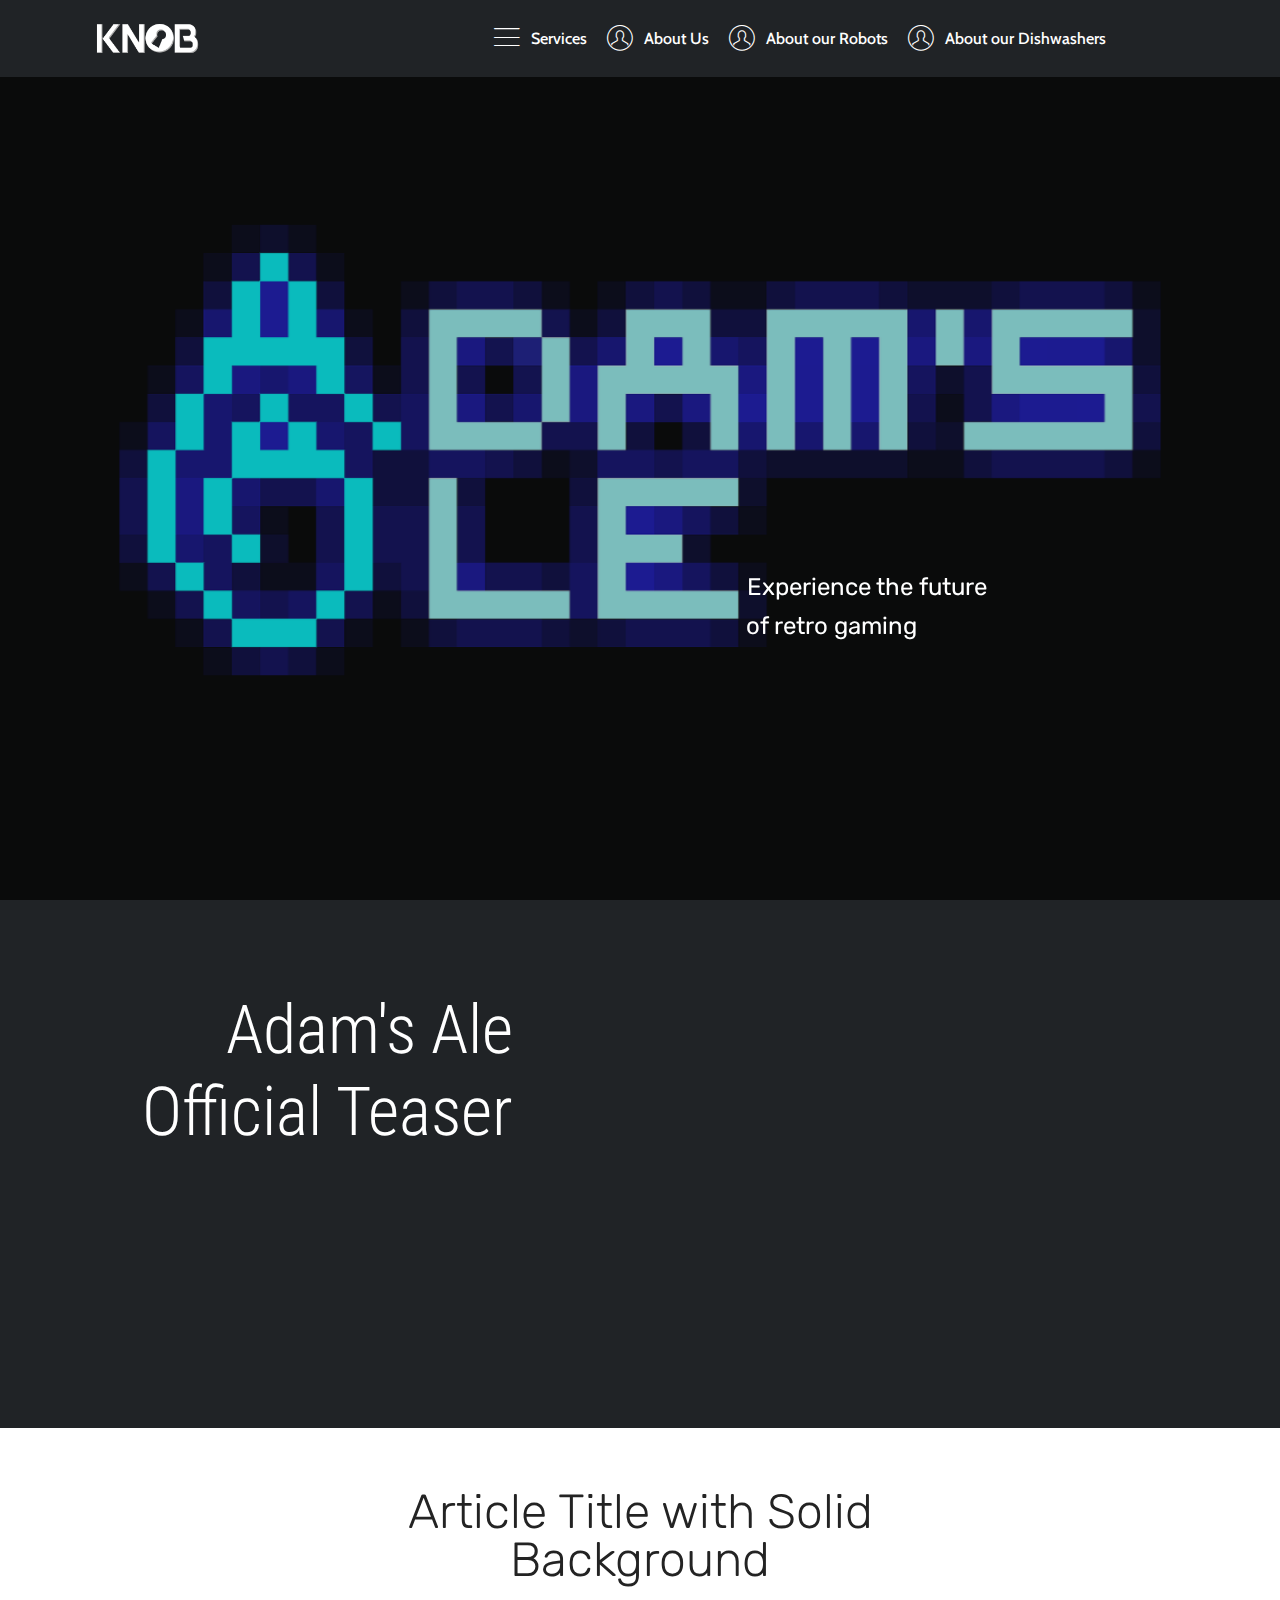
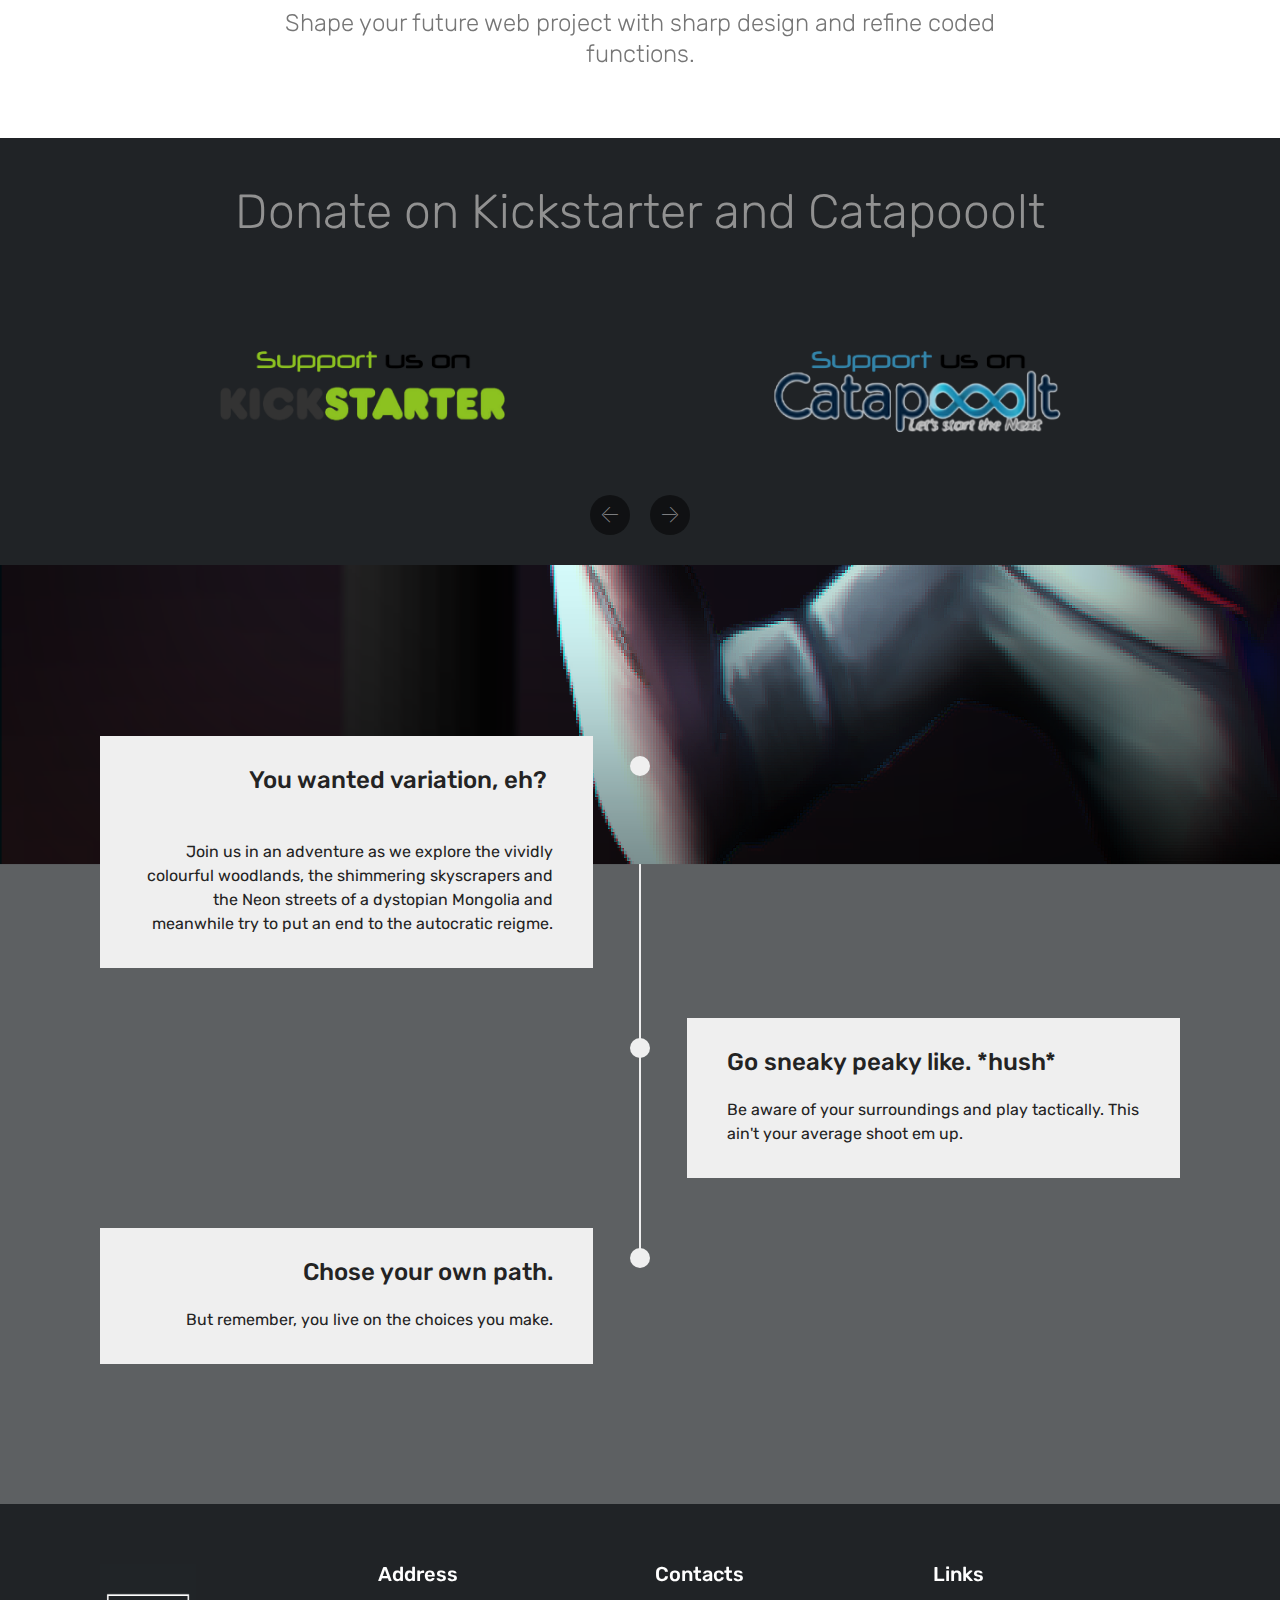
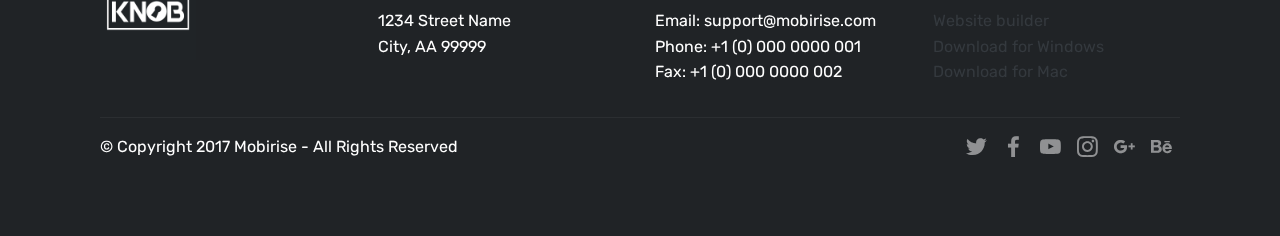
==== commit 7eb607cf: "ed1" ====
--- a/AAle.html
+++ b/AAle.html
@@ -97,7 +97,7 @@
         <div class="media-container-row">
 
             <div class="media-content align-right">
-                <h1 class="mbr-section-title mbr-white pb-3 mbr-fonts-style display-1">Adam's Ale Teaser Trailer</h1>
+                <h1 class="mbr-section-title mbr-white pb-3 mbr-fonts-style display-1">Adam's Ale Official Teaser</h1>
                 <div class="mbr-section-text mbr-white pb-3">
                     
                 </div>
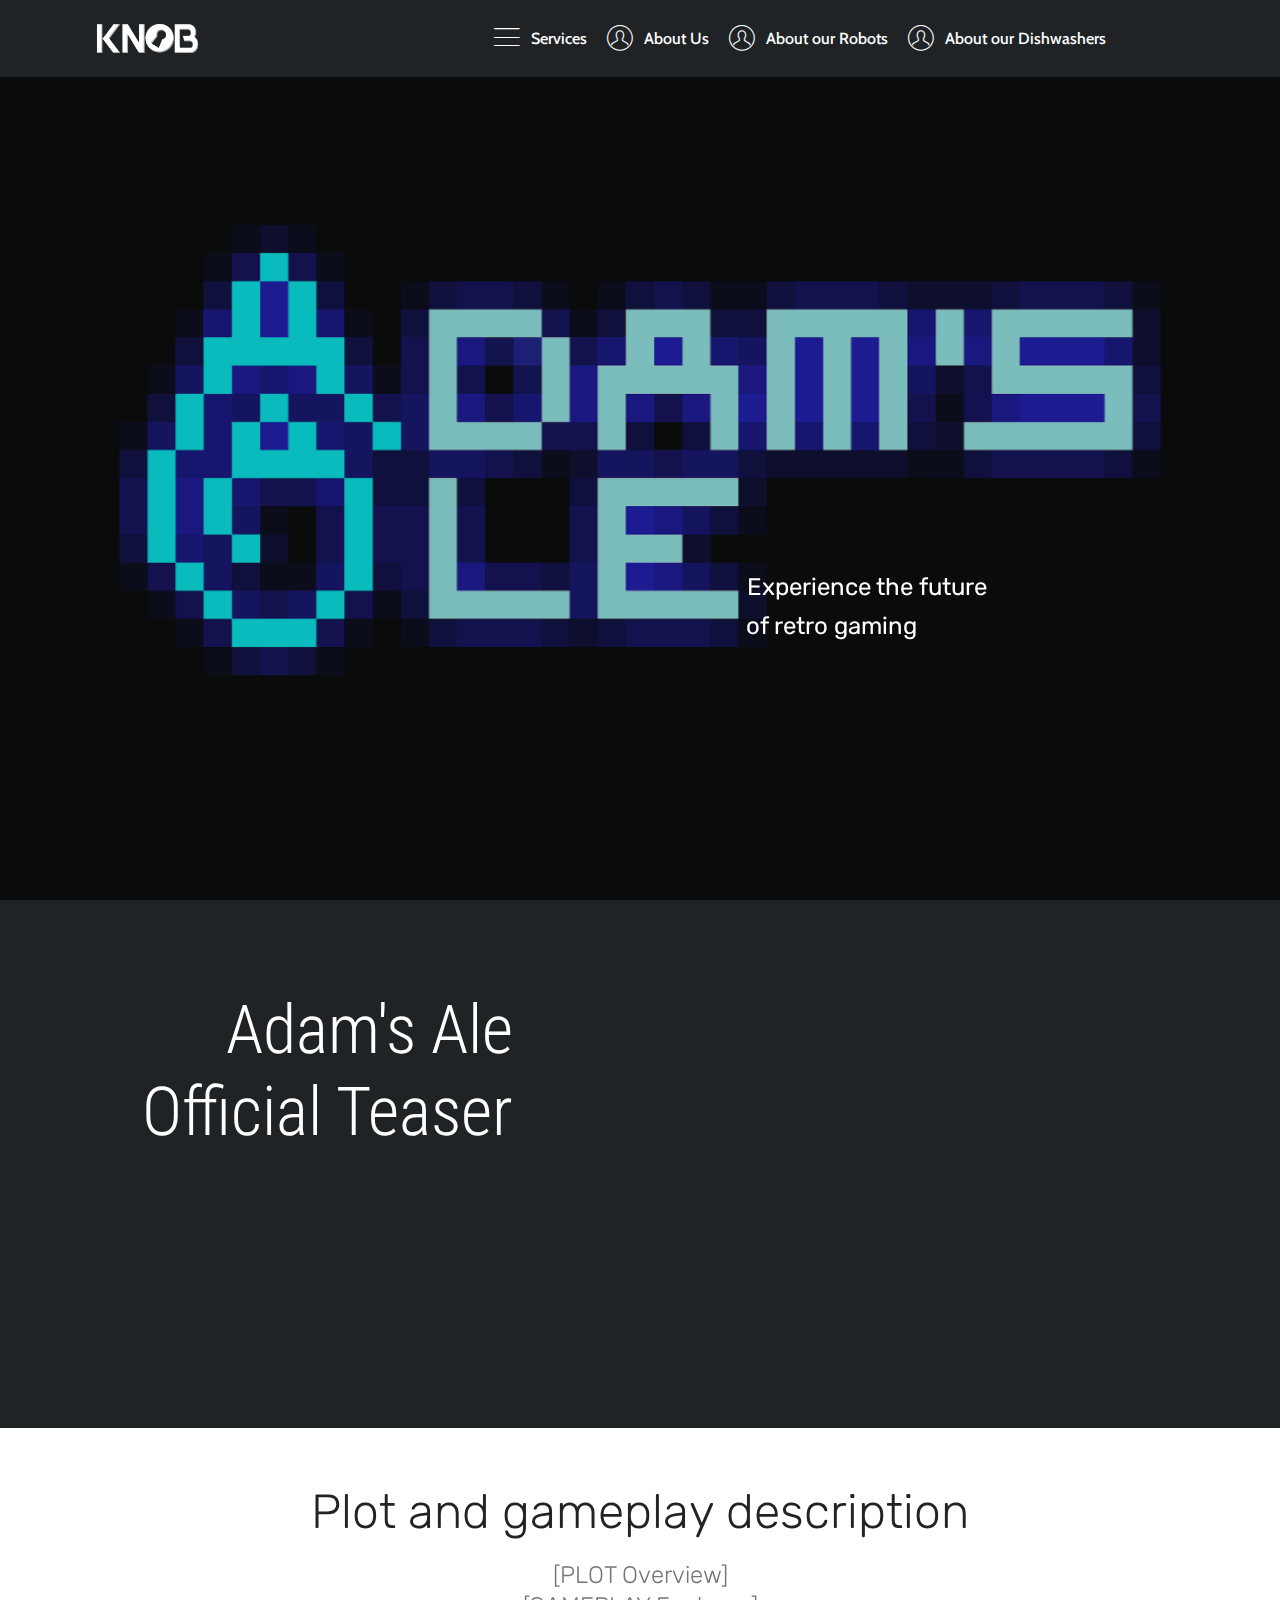
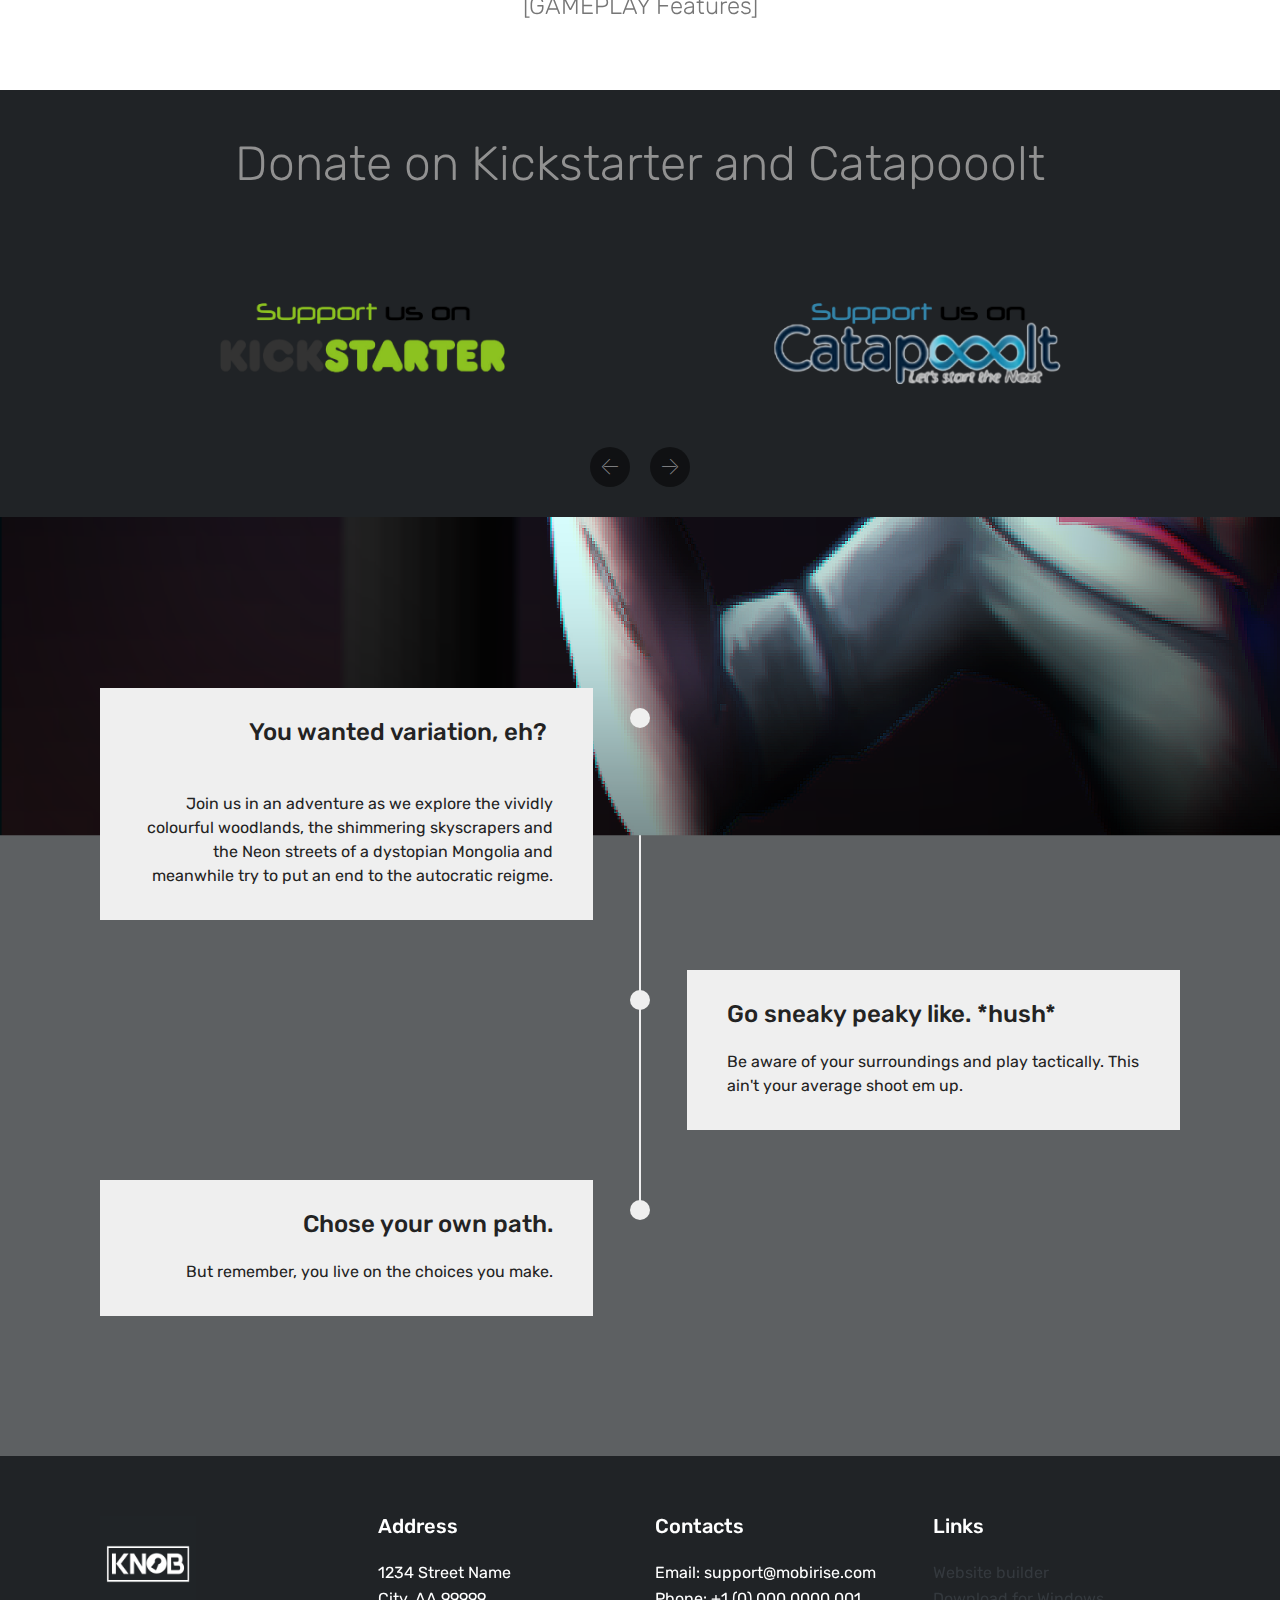
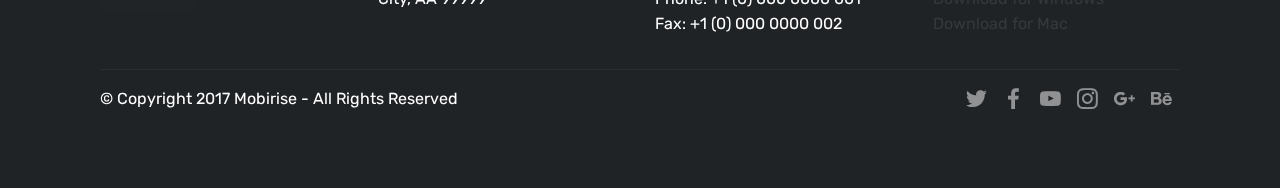
==== commit faef4e16: "Ed2" ====
--- a/AAle.html
+++ b/AAle.html
@@ -118,10 +118,11 @@
         <div class="media-container-row">
             <div class="title col-12 col-md-8">
                 <h2 class="align-center pb-3 mbr-fonts-style display-2">
-                    Article Title with Solid Background
+                    Plot and gameplay description
                 </h2>
                 <h3 class="mbr-section-subtitle align-center mbr-light mbr-fonts-style display-5">
-                    Shape your future web project with sharp design and refine coded functions.
+                [PLOT Overview]<br>
+                [GAMEPLAY Features]<br>
                 </h3>
                 
             </div>
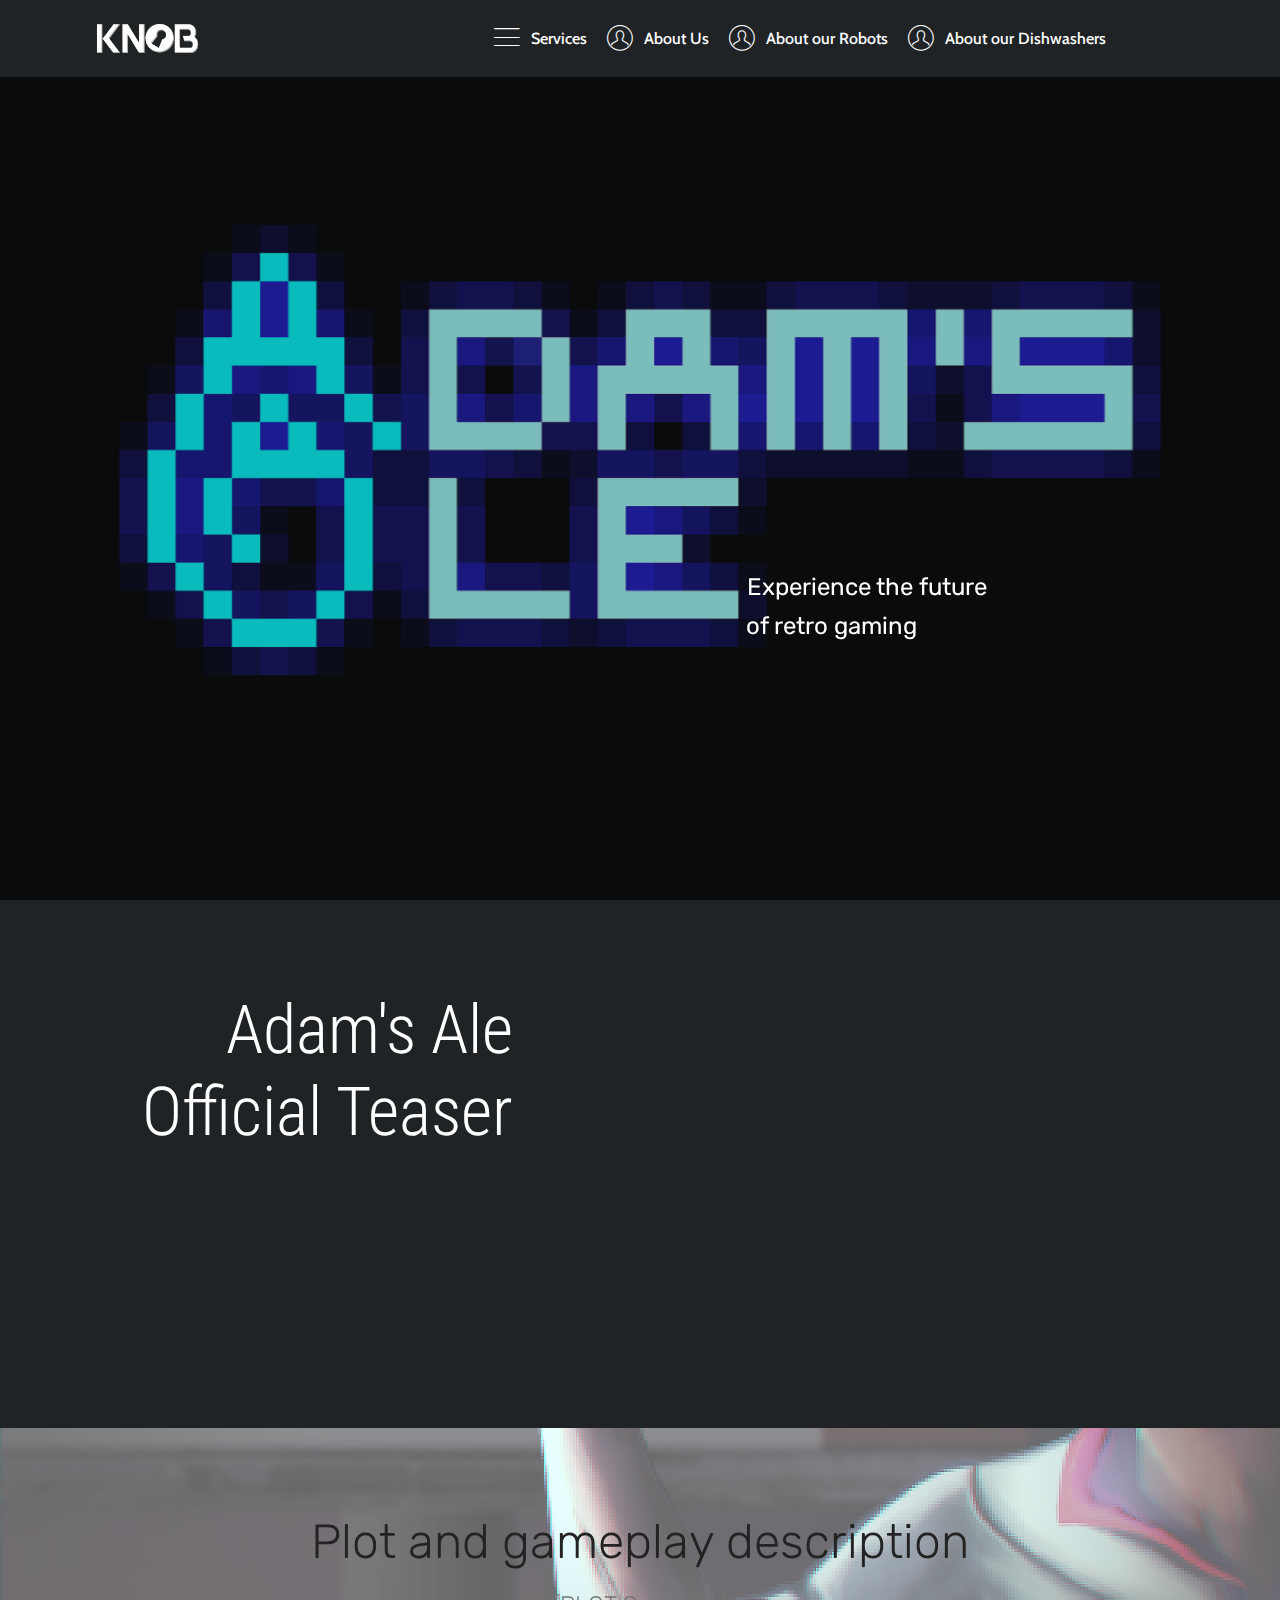
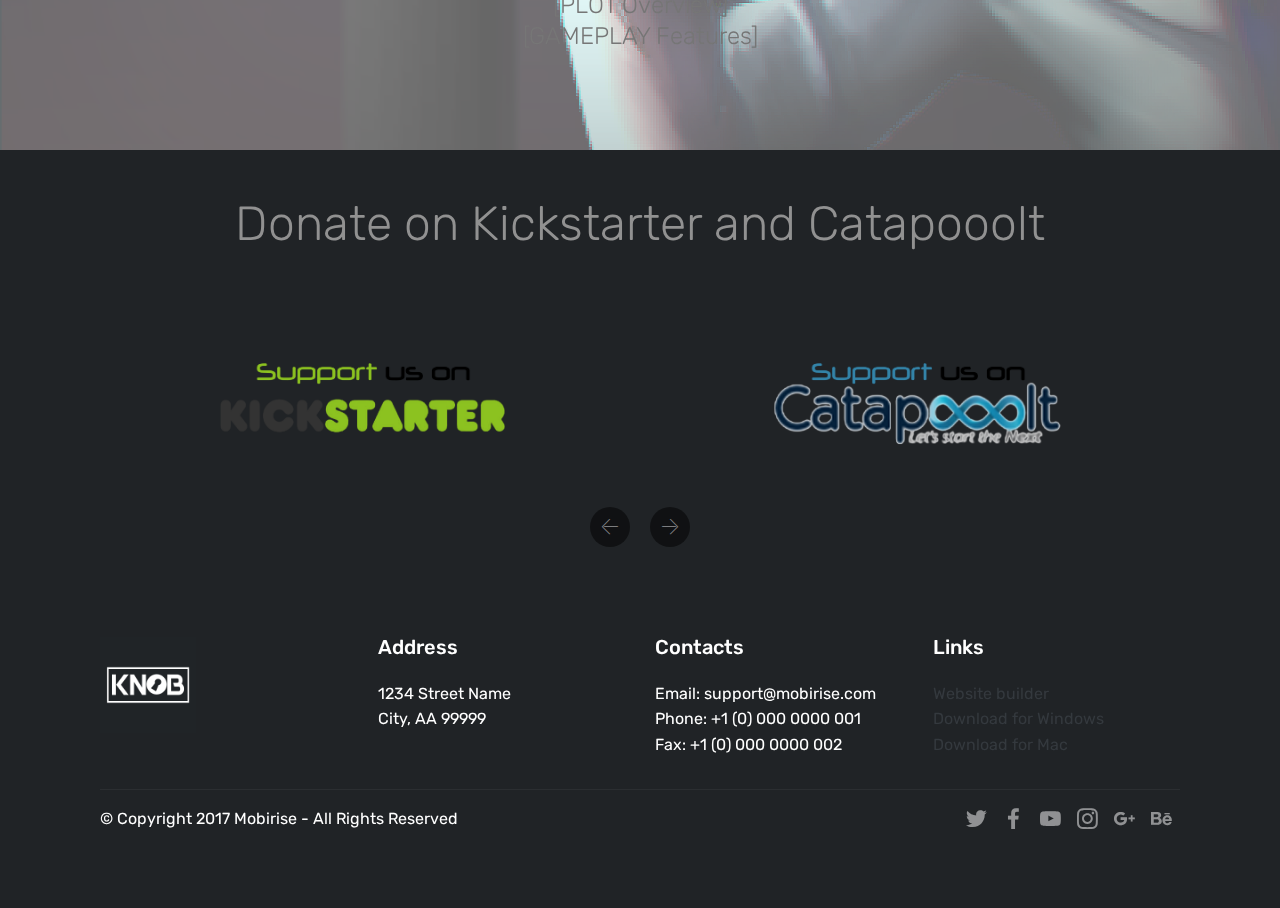
==== commit a37815d9: "Ed3" ====
--- a/AAle.html
+++ b/AAle.html
@@ -110,7 +110,12 @@
     </div>
 </section>
 
-<section class="mbr-section content4 cid-qA2pPOP8bf" id="content4-j" data-rv-view="67">
+<section class="timeline1 cid-qA6YviyUp7 mbr-parallax-background" id="timeline1-x" data-rv-view="100">
+
+    
+
+    <div class="mbr-overlay" style="opacity: 0.4; background-color: rgb(255,255 , 255);">
+    </div>
 
     
 
@@ -120,7 +125,7 @@
                 <h2 class="align-center pb-3 mbr-fonts-style display-2">
                     Plot and gameplay description
                 </h2>
-                <h3 class="mbr-section-subtitle align-center mbr-light mbr-fonts-style display-5">
+                <h3 class="mbr-section-subtitle align-center mbr-fonts-style display-5">
                 [PLOT Overview]<br>
                 [GAMEPLAY Features]<br>
                 </h3>
@@ -182,88 +187,6 @@
     </div>
 </section>
 
-<section class="timeline1 cid-qA6YviyUp7 mbr-parallax-background" id="timeline1-x" data-rv-view="100">
-
-    
-
-    <div class="mbr-overlay" style="opacity: 0.7; background-color: rgb(32, 35, 38);">
-    </div>
-
-    <div class="container align-center">
-        <h2 class="mbr-section-title pb-3 mbr-fonts-style display-2">Write som detailed description&nbsp;</h2>
-        
-
-        <div class="container timelines-container" mbri-timelines="">
-            <div class="row timeline-element reverse separline">      
-                 <div class="timeline-date-panel col-xs-12 col-md-6  align-left">         
-                    <div class="time-line-date-content">
-                        
-                    </div>
-                </div>
-           <span class="iconBackground"></span>
-            <div class="col-xs-12 col-md-6 align-right">
-                <div class="timeline-text-content">
-                    <h4 class="mbr-timeline-title pb-3 mbr-fonts-style display-5">You wanted variation, eh?&nbsp;</h4>
-                    <p class="mbr-timeline-text mbr-fonts-style display-7"><br>						Join us in an adventure as we explore the vividly colourful woodlands, the shimmering skyscrapers and the Neon streets of a dystopian Mongolia and meanwhile try to put an end to the autocratic reigme.</p>
-                 </div>
-            </div>
-            </div>
-
-            <div class="row timeline-element  separline">
-                <div class="timeline-date-panel col-xs-12 col-md-6 align-right">
-                    <div class="time-line-date-content">
-                        
-                    </div>
-                </div>
-                <span class="iconBackground"></span>
-                <div class="col-xs-12 col-md-6 align-left ">
-                    <div class="timeline-text-content">
-                        <h4 class="mbr-timeline-title pb-3 mbr-fonts-style display-5">Go sneaky peaky like. *hush*</h4>
-                        <p class="mbr-timeline-text mbr-fonts-style display-7">
-                            Be aware of your surroundings and play tactically. This ain't your average shoot em up.
-                        </p>
-                    </div>
-                </div>
-            </div> 
-
-
-            <div class="row timeline-element reverse">
-                <div class="timeline-date-panel col-xs-12 col-md-6  align-left">
-                    <div class="time-line-date-content">
-                        
-                    </div>
-                </div>
-                <span class="iconBackground"></span>
-                <div class="col-xs-12 col-md-6 align-right">
-                    <div class="timeline-text-content">
-                        <h4 class="mbr-timeline-title pb-3 mbr-fonts-style display-5">Chose your own path.</h4>      
-                        <p class="mbr-timeline-text mbr-fonts-style display-7">But remember, you live on the choices you make.</p>
-                    </div>
-                </div>
-            </div>
-
-            
-
-
-            
-
-
-            
-
-            
-
-            
-
-            
-
-            
-
-            
-
-            
-        </div>
-    </div>
-</section>
 
 <section class="cid-qA6ZTN8FhJ" id="footer1-10" data-rv-view="103">
 
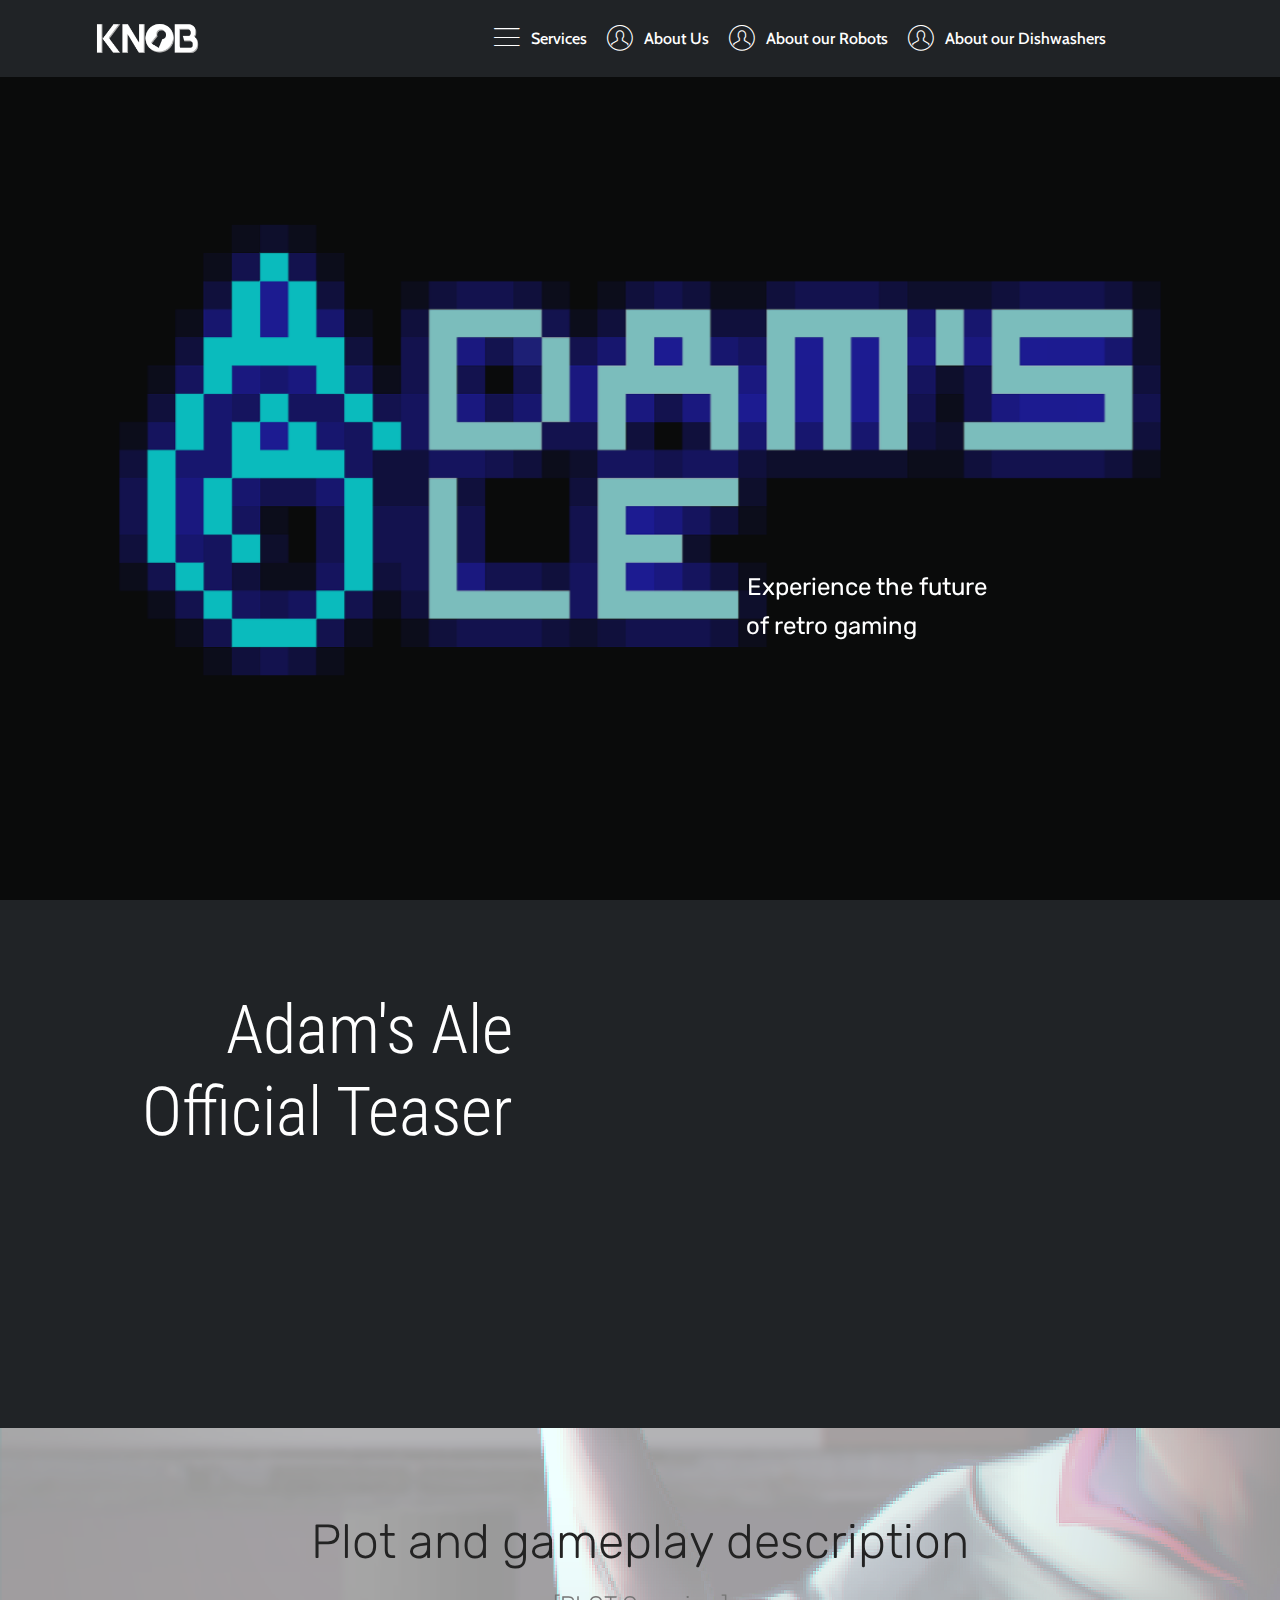
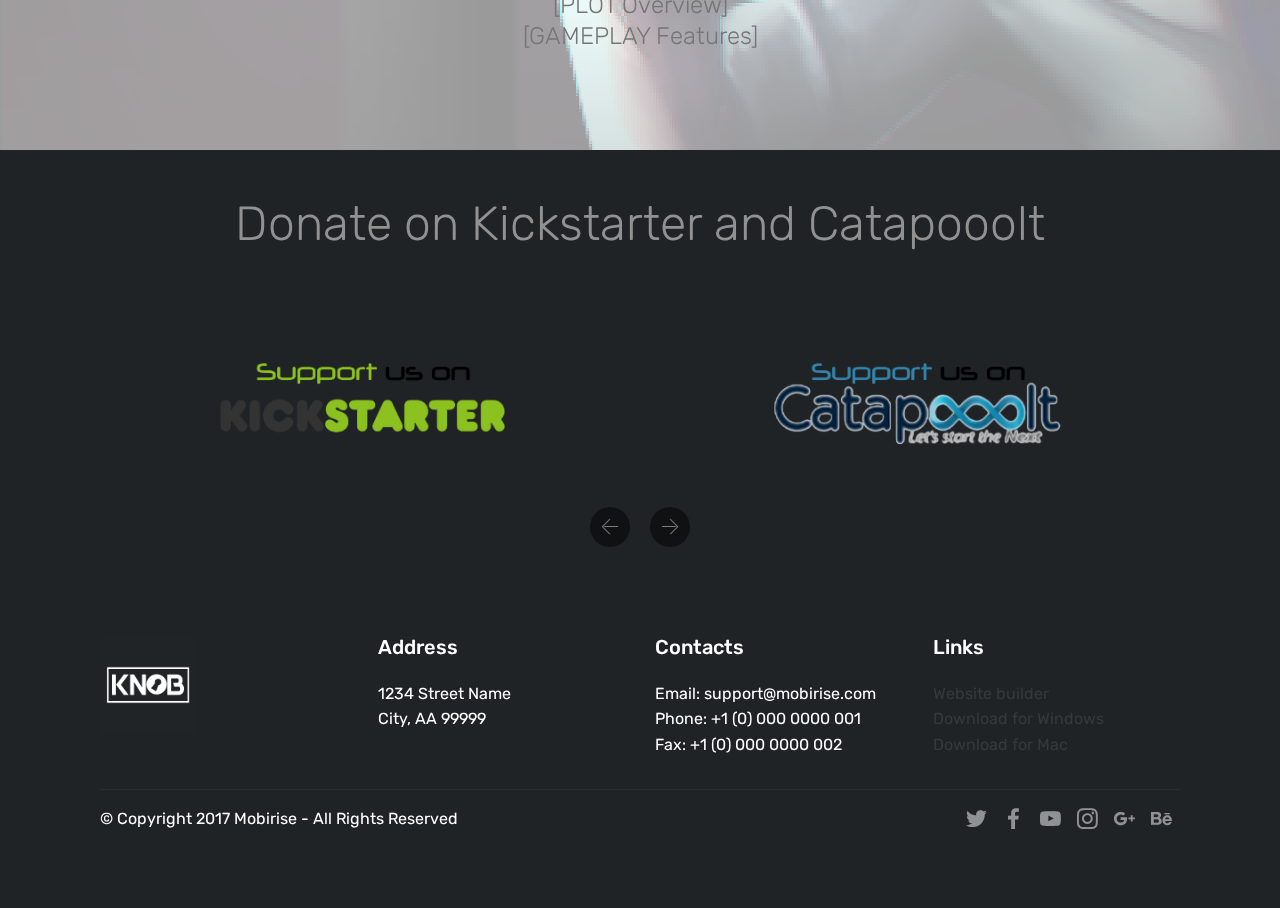
==== commit de277614: "Ed4" ====
--- a/AAle.html
+++ b/AAle.html
@@ -114,7 +114,7 @@
 
     
 
-    <div class="mbr-overlay" style="opacity: 0.4; background-color: rgb(255,255 , 255);">
+    <div class="mbr-overlay" style="opacity: 0.6; background-color: rgb(255,255 , 255);">
     </div>
 
     
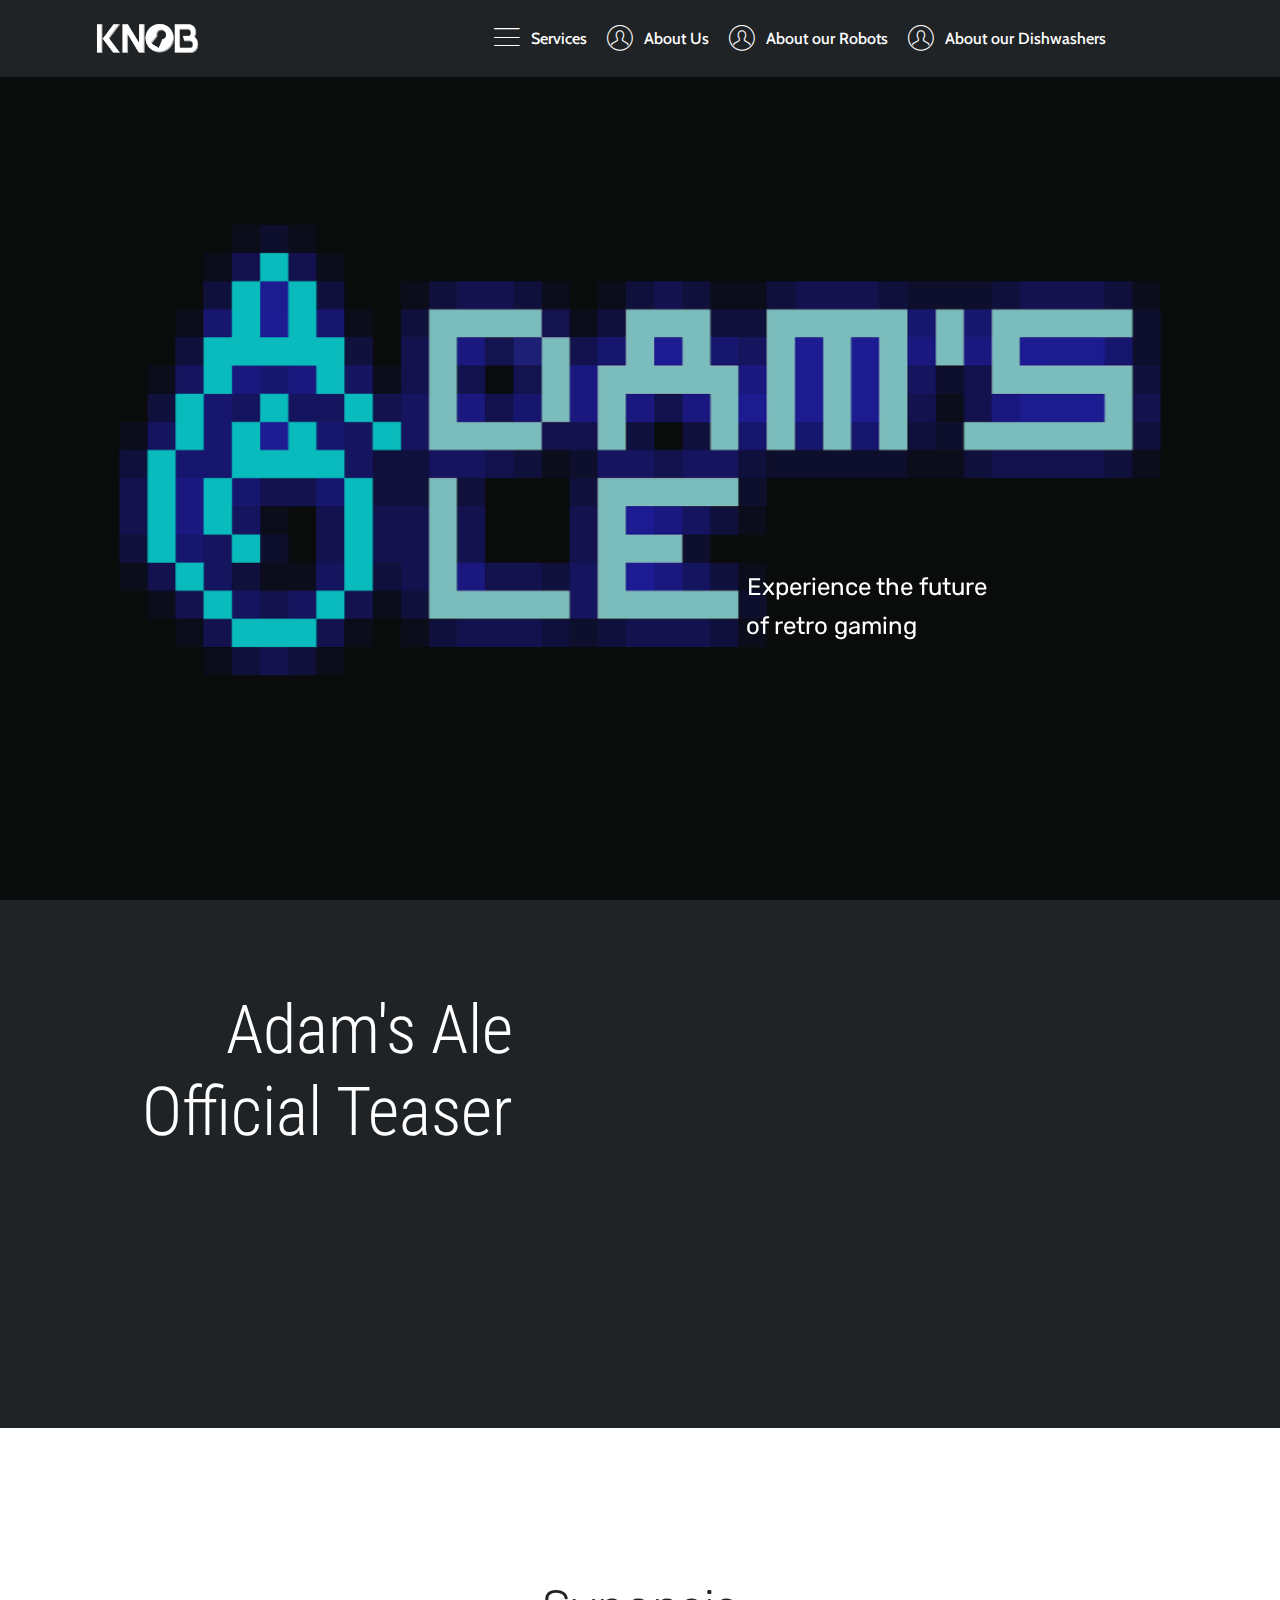
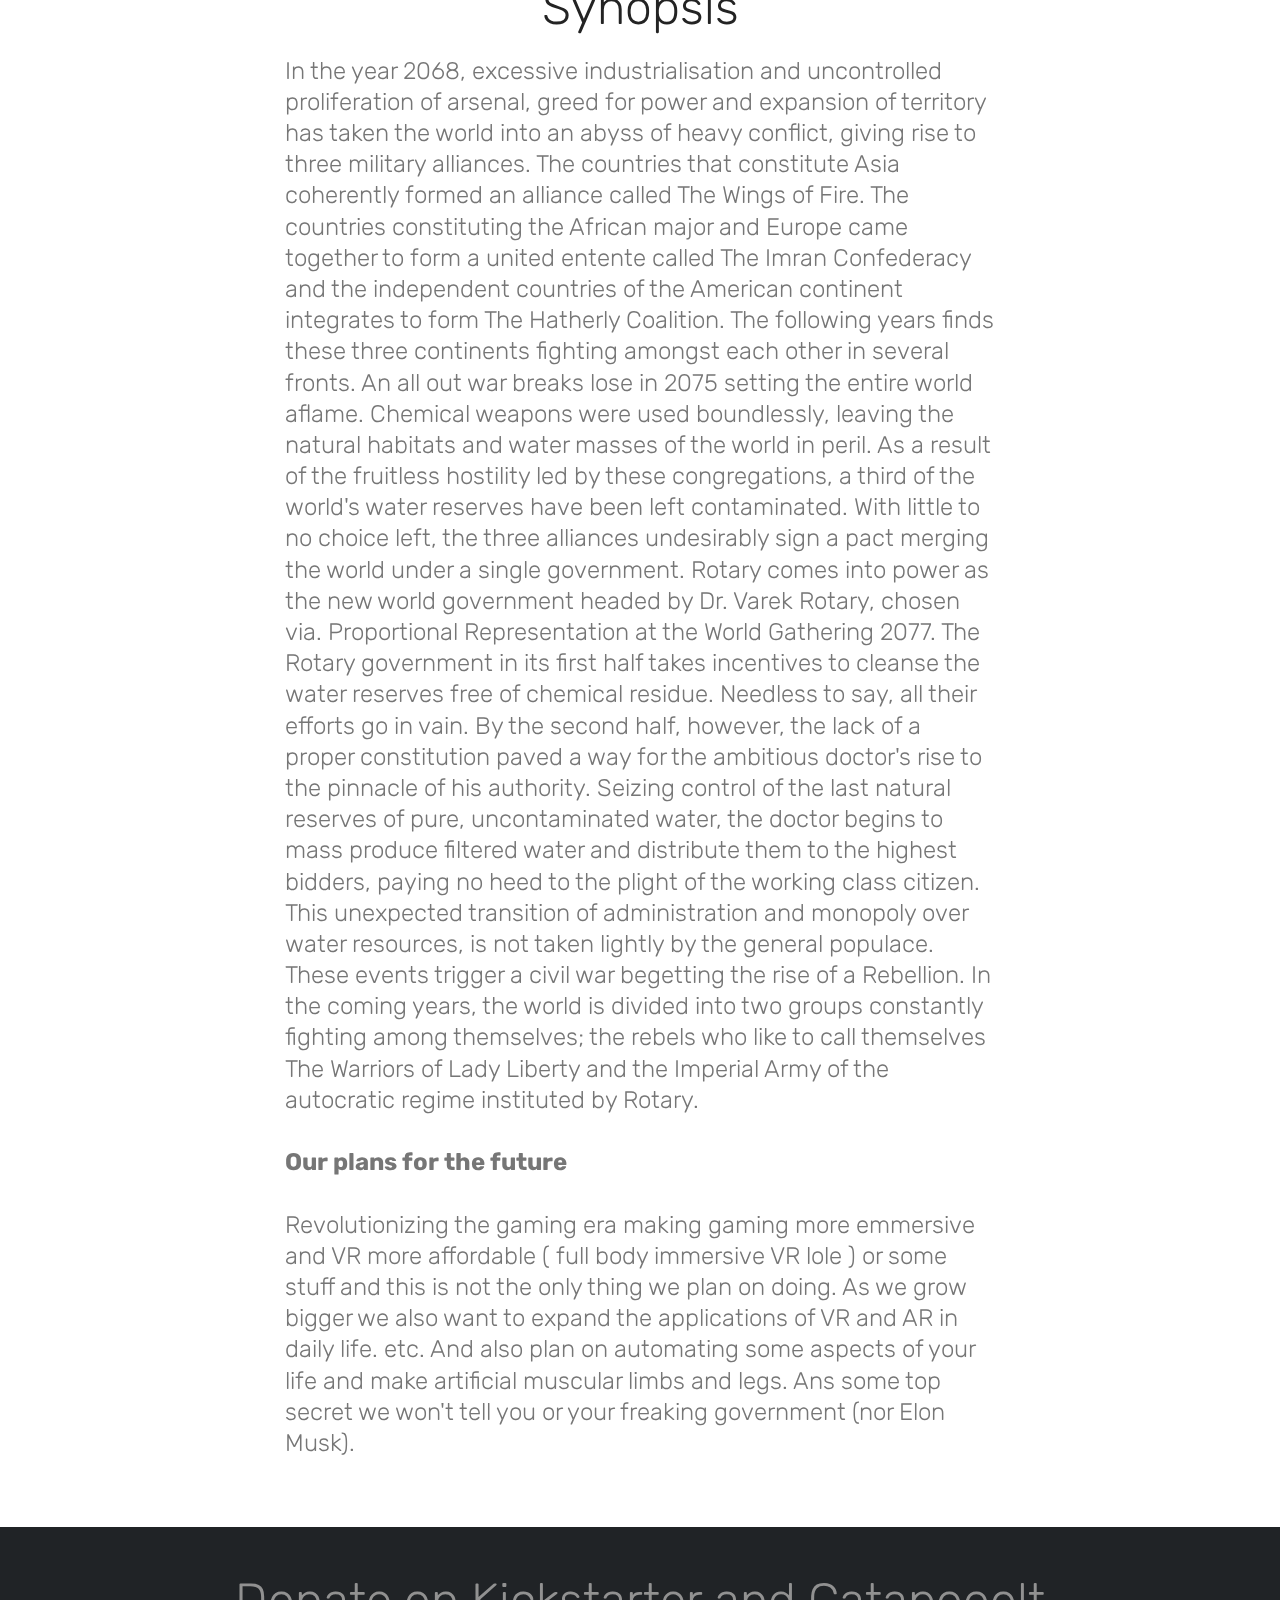
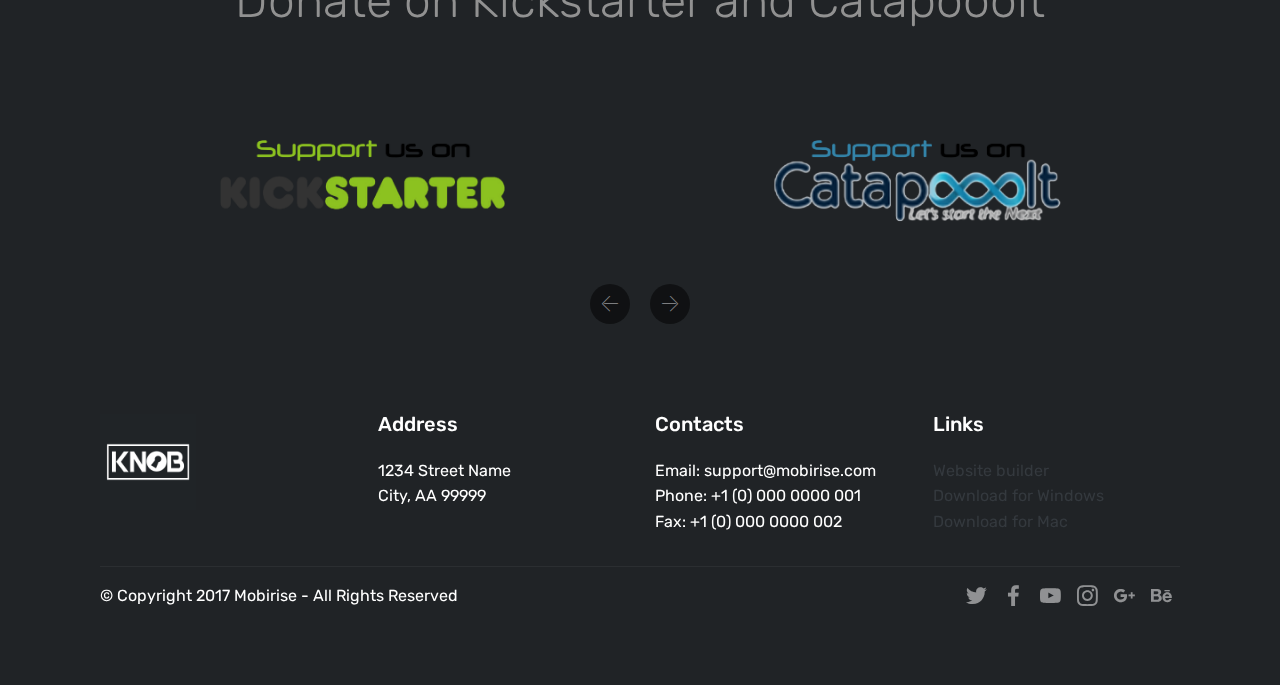
==== commit 2d26f6eb: "Ed5" ====
--- a/AAle.html
+++ b/AAle.html
@@ -110,12 +110,7 @@
     </div>
 </section>
 
-<section class="timeline1 cid-qA6YviyUp7 mbr-parallax-background" id="timeline1-x" data-rv-view="100">
-
-    
-
-    <div class="mbr-overlay" style="opacity: 0.6; background-color: rgb(255,255 , 255);">
-    </div>
+<section class="mbr-section content4 cid-qA2pPOP8bf" id="content4-j" data-rv-view="67">
 
     
 
@@ -123,11 +118,15 @@
         <div class="media-container-row">
             <div class="title col-12 col-md-8">
                 <h2 class="align-center pb-3 mbr-fonts-style display-2">
-                    Plot and gameplay description
+					<br></br>
+                    Synopsis
                 </h2>
-                <h3 class="mbr-section-subtitle align-center mbr-fonts-style display-5">
-                [PLOT Overview]<br>
-                [GAMEPLAY Features]<br>
+                <h3 class="mbr-section-subtitle align-left mbr-light mbr-fonts-style display-5">
+                    In the year 2068, excessive industrialisation and uncontrolled proliferation of arsenal, greed for power and expansion of territory has taken the world into an abyss of heavy conflict, giving rise to three military alliances. The countries that constitute Asia coherently formed an alliance called The Wings of Fire. The countries constituting the African major and Europe came together to form a united entente called The Imran Confederacy and the independent countries of the American continent integrates to form The Hatherly Coalition. The following years finds these three continents fighting amongst each other in several fronts. An all out war breaks lose in 2075 setting the entire world aflame. Chemical weapons were used boundlessly, leaving the natural habitats and water masses of the world in peril. As a result of the fruitless hostility led by these congregations, a third of the world's water reserves have been left contaminated. With little to no choice left, the three alliances undesirably sign a pact merging the world under a single government. Rotary  comes into power as the new world government headed by Dr. Varek Rotary, chosen via. Proportional Representation at the World Gathering 2077. The Rotary government in its first half takes incentives to cleanse the water reserves free of chemical residue. Needless to say, all their efforts go in vain. By the second half, however, the lack of a proper constitution paved a way for the ambitious doctor's rise to the pinnacle of his authority. Seizing control of the last natural reserves of pure, uncontaminated water, the doctor begins to mass produce filtered water and distribute them to the highest bidders, paying no heed to the plight of the working class citizen. This unexpected transition of administration and monopoly over water resources, is not taken lightly by the general populace. These events trigger a civil war begetting the rise of a Rebellion. In the coming years, the world is divided into two groups constantly fighting among themselves; the rebels who like to call themselves The Warriors of Lady Liberty and the Imperial Army of the autocratic regime instituted by Rotary. 
+                    
+                    <br><br>
+                    
+                    <b>Our plans for the future </b> <br><br> Revolutionizing the gaming era making gaming more emmersive and VR more affordable ( full body immersive VR lole )  or some stuff and this is not the only thing we plan on doing. As we grow bigger we also want to expand the applications of VR and AR in daily life. etc. And also plan on automating some aspects of your life and make artificial muscular limbs and legs. Ans some top secret we won't tell you or your freaking government (nor Elon Musk). <br>
                 </h3>
                 
             </div>
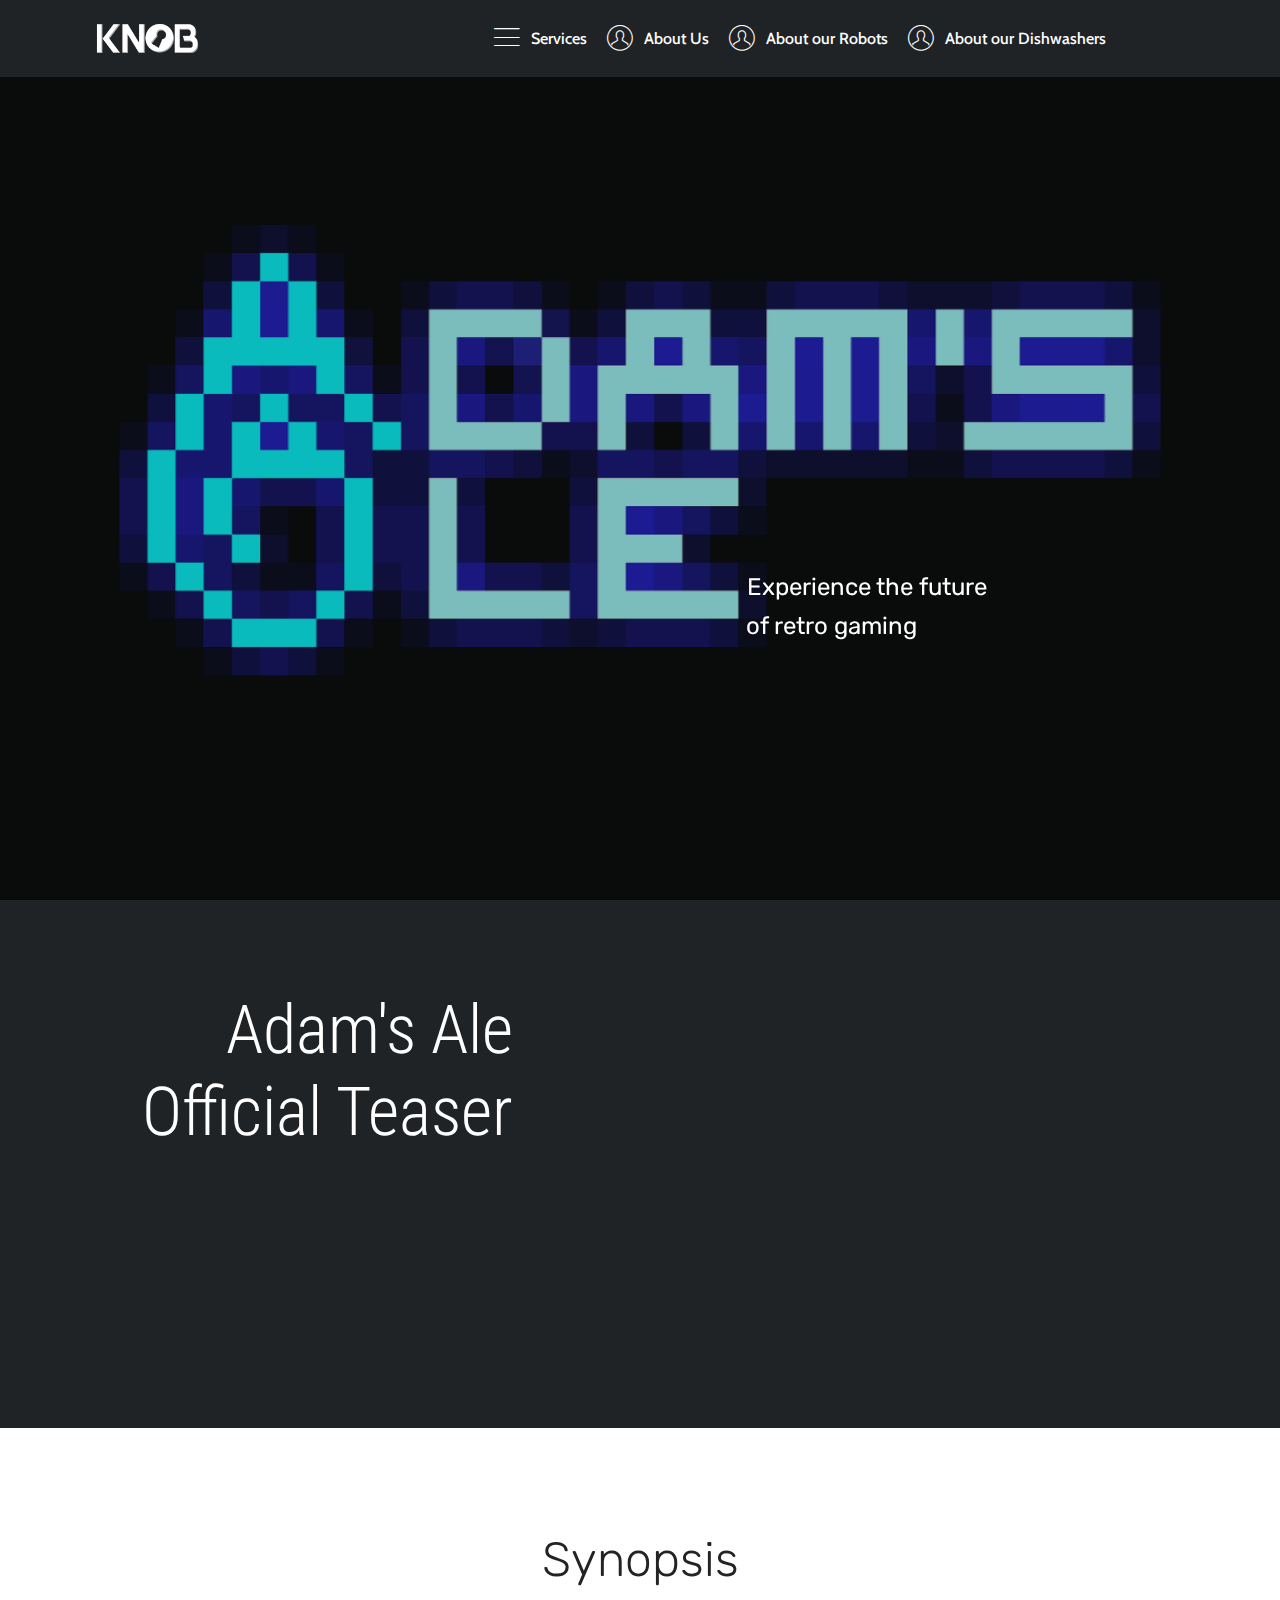
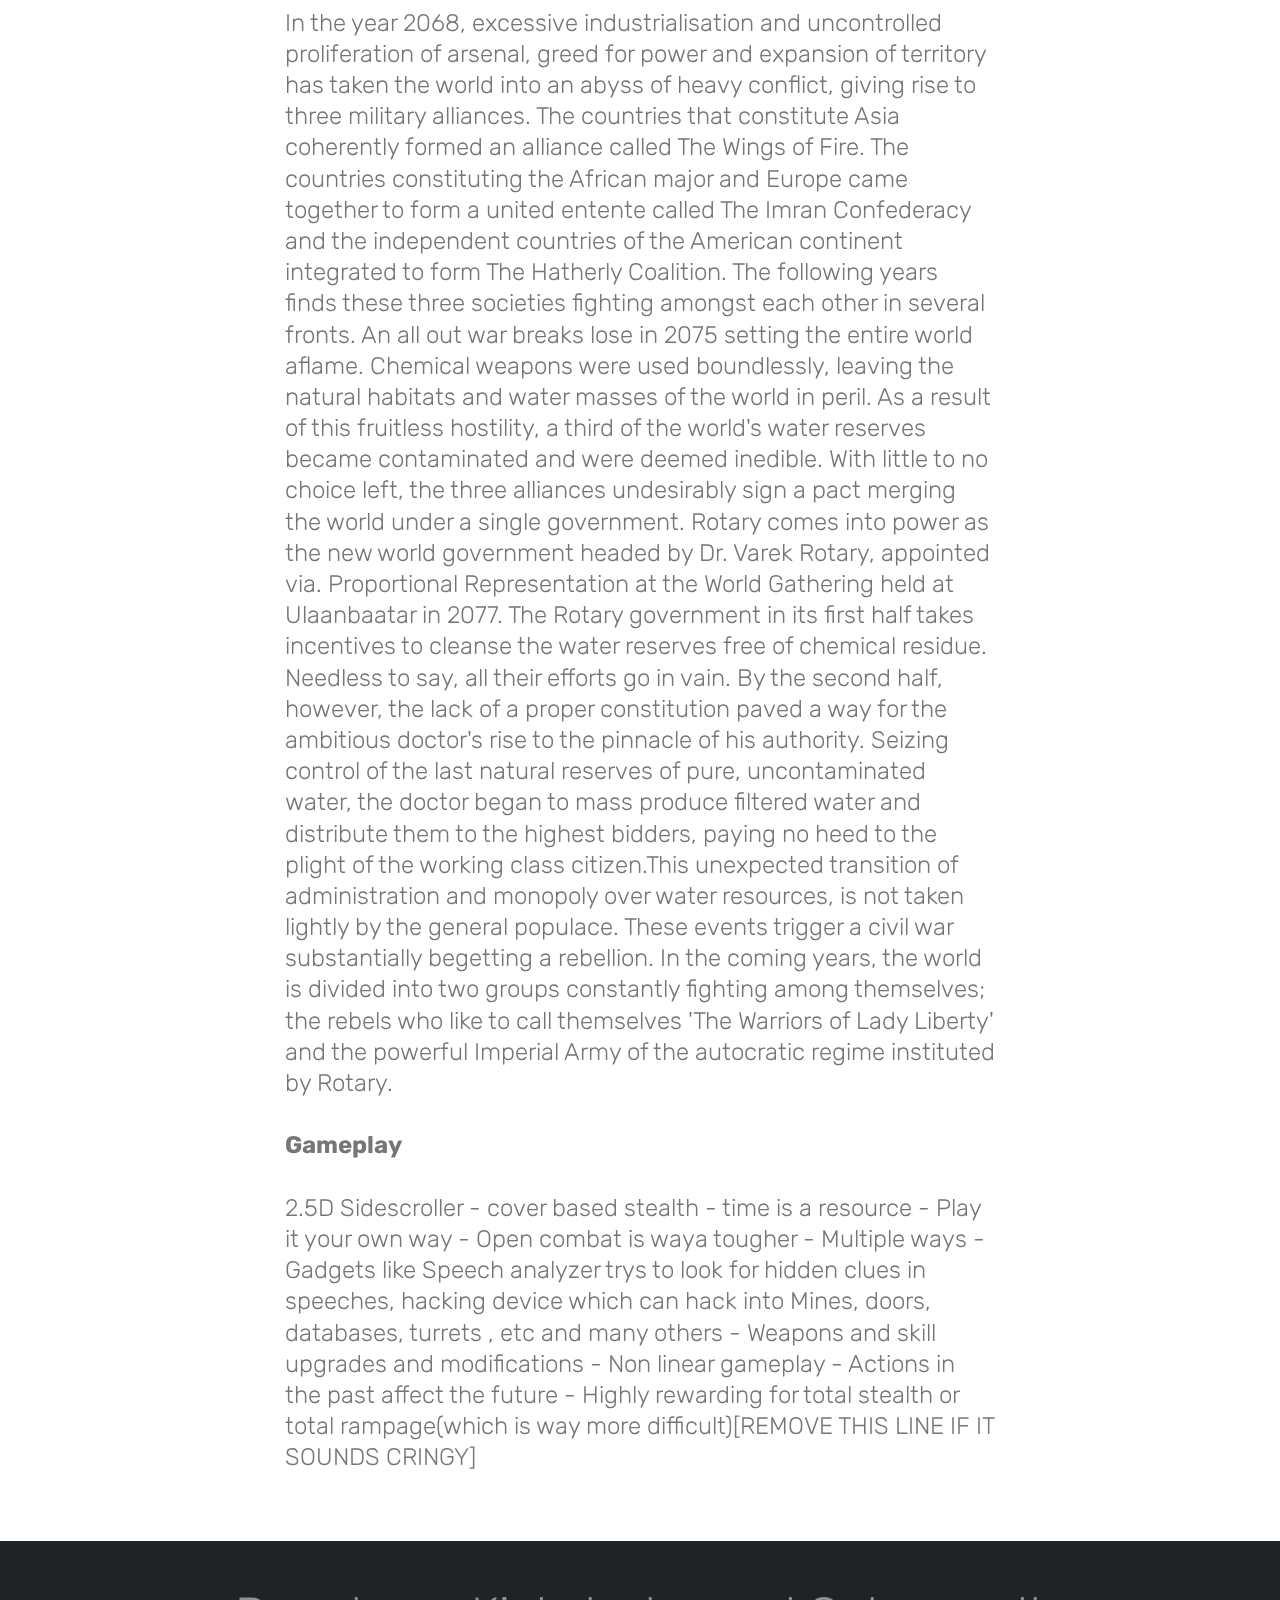
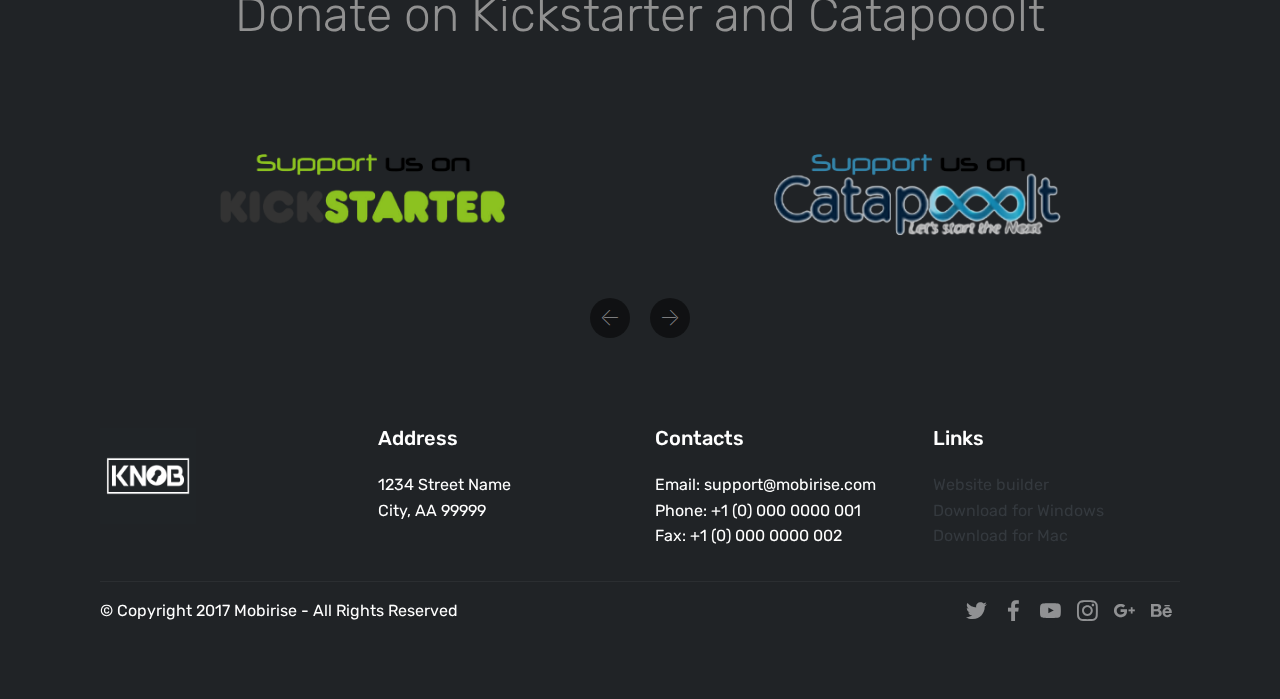
==== commit 4e1eb86e: "ed6" ====
--- a/AAle.html
+++ b/AAle.html
@@ -118,15 +118,15 @@
         <div class="media-container-row">
             <div class="title col-12 col-md-8">
                 <h2 class="align-center pb-3 mbr-fonts-style display-2">
-					<br></br>
+					<br>
                     Synopsis
                 </h2>
                 <h3 class="mbr-section-subtitle align-left mbr-light mbr-fonts-style display-5">
-                    In the year 2068, excessive industrialisation and uncontrolled proliferation of arsenal, greed for power and expansion of territory has taken the world into an abyss of heavy conflict, giving rise to three military alliances. The countries that constitute Asia coherently formed an alliance called The Wings of Fire. The countries constituting the African major and Europe came together to form a united entente called The Imran Confederacy and the independent countries of the American continent integrates to form The Hatherly Coalition. The following years finds these three continents fighting amongst each other in several fronts. An all out war breaks lose in 2075 setting the entire world aflame. Chemical weapons were used boundlessly, leaving the natural habitats and water masses of the world in peril. As a result of the fruitless hostility led by these congregations, a third of the world's water reserves have been left contaminated. With little to no choice left, the three alliances undesirably sign a pact merging the world under a single government. Rotary  comes into power as the new world government headed by Dr. Varek Rotary, chosen via. Proportional Representation at the World Gathering 2077. The Rotary government in its first half takes incentives to cleanse the water reserves free of chemical residue. Needless to say, all their efforts go in vain. By the second half, however, the lack of a proper constitution paved a way for the ambitious doctor's rise to the pinnacle of his authority. Seizing control of the last natural reserves of pure, uncontaminated water, the doctor begins to mass produce filtered water and distribute them to the highest bidders, paying no heed to the plight of the working class citizen. This unexpected transition of administration and monopoly over water resources, is not taken lightly by the general populace. These events trigger a civil war begetting the rise of a Rebellion. In the coming years, the world is divided into two groups constantly fighting among themselves; the rebels who like to call themselves The Warriors of Lady Liberty and the Imperial Army of the autocratic regime instituted by Rotary. 
+                    In the year 2068, excessive industrialisation and uncontrolled proliferation of arsenal, greed for power and expansion of territory has taken the world into an abyss of heavy conflict, giving rise to three military alliances. The countries that constitute Asia coherently formed an alliance called The Wings of Fire. The countries constituting the African major and Europe came together to form a united entente called The Imran Confederacy and the independent countries of the American continent integrated to form The Hatherly Coalition. The following years finds these three societies fighting amongst each other in several fronts. An all out war breaks lose in 2075 setting the entire world aflame. Chemical weapons were used boundlessly, leaving the natural habitats and water masses of the world in peril. As a result of this fruitless hostility, a third of the world's water reserves became contaminated and were deemed inedible. With little to no choice left, the three alliances undesirably sign a pact merging the world under a single government. Rotary  comes into power as the new world government headed by Dr. Varek Rotary, appointed via. Proportional Representation at the World Gathering held at Ulaanbaatar in 2077. The Rotary government in its first half takes incentives to cleanse the water reserves free of chemical residue. Needless to say, all their efforts go in vain. By the second half, however, the lack of a proper constitution paved a way for the ambitious doctor's rise to the pinnacle of his authority. Seizing control of the last natural reserves of pure, uncontaminated water, the doctor began to mass produce filtered water and distribute them to the highest bidders, paying no heed to the plight of the working class citizen.This unexpected transition of administration and monopoly over water resources, is not taken lightly by the general populace. These events trigger a civil war substantially begetting a rebellion. In the coming years, the world is divided into two groups constantly fighting among themselves; the rebels who like to call themselves 'The Warriors of Lady Liberty' and the powerful Imperial Army of the autocratic regime instituted by Rotary.
                     
                     <br><br>
                     
-                    <b>Our plans for the future </b> <br><br> Revolutionizing the gaming era making gaming more emmersive and VR more affordable ( full body immersive VR lole )  or some stuff and this is not the only thing we plan on doing. As we grow bigger we also want to expand the applications of VR and AR in daily life. etc. And also plan on automating some aspects of your life and make artificial muscular limbs and legs. Ans some top secret we won't tell you or your freaking government (nor Elon Musk). <br>
+                    <b>Gameplay </b> <br><br>2.5D Sidescroller - cover based stealth - time is a resource - Play it your own way - Open combat is waya tougher - Multiple ways  - Gadgets like Speech analyzer trys to look for hidden clues in speeches, hacking device which can hack into Mines, doors, databases, turrets , etc and many others - Weapons and skill upgrades and modifications - Non linear gameplay - Actions in the past affect the future - Highly rewarding for total stealth or total rampage(which is way more difficult)[REMOVE THIS LINE IF IT SOUNDS CRINGY]  <br>
                 </h3>
                 
             </div>
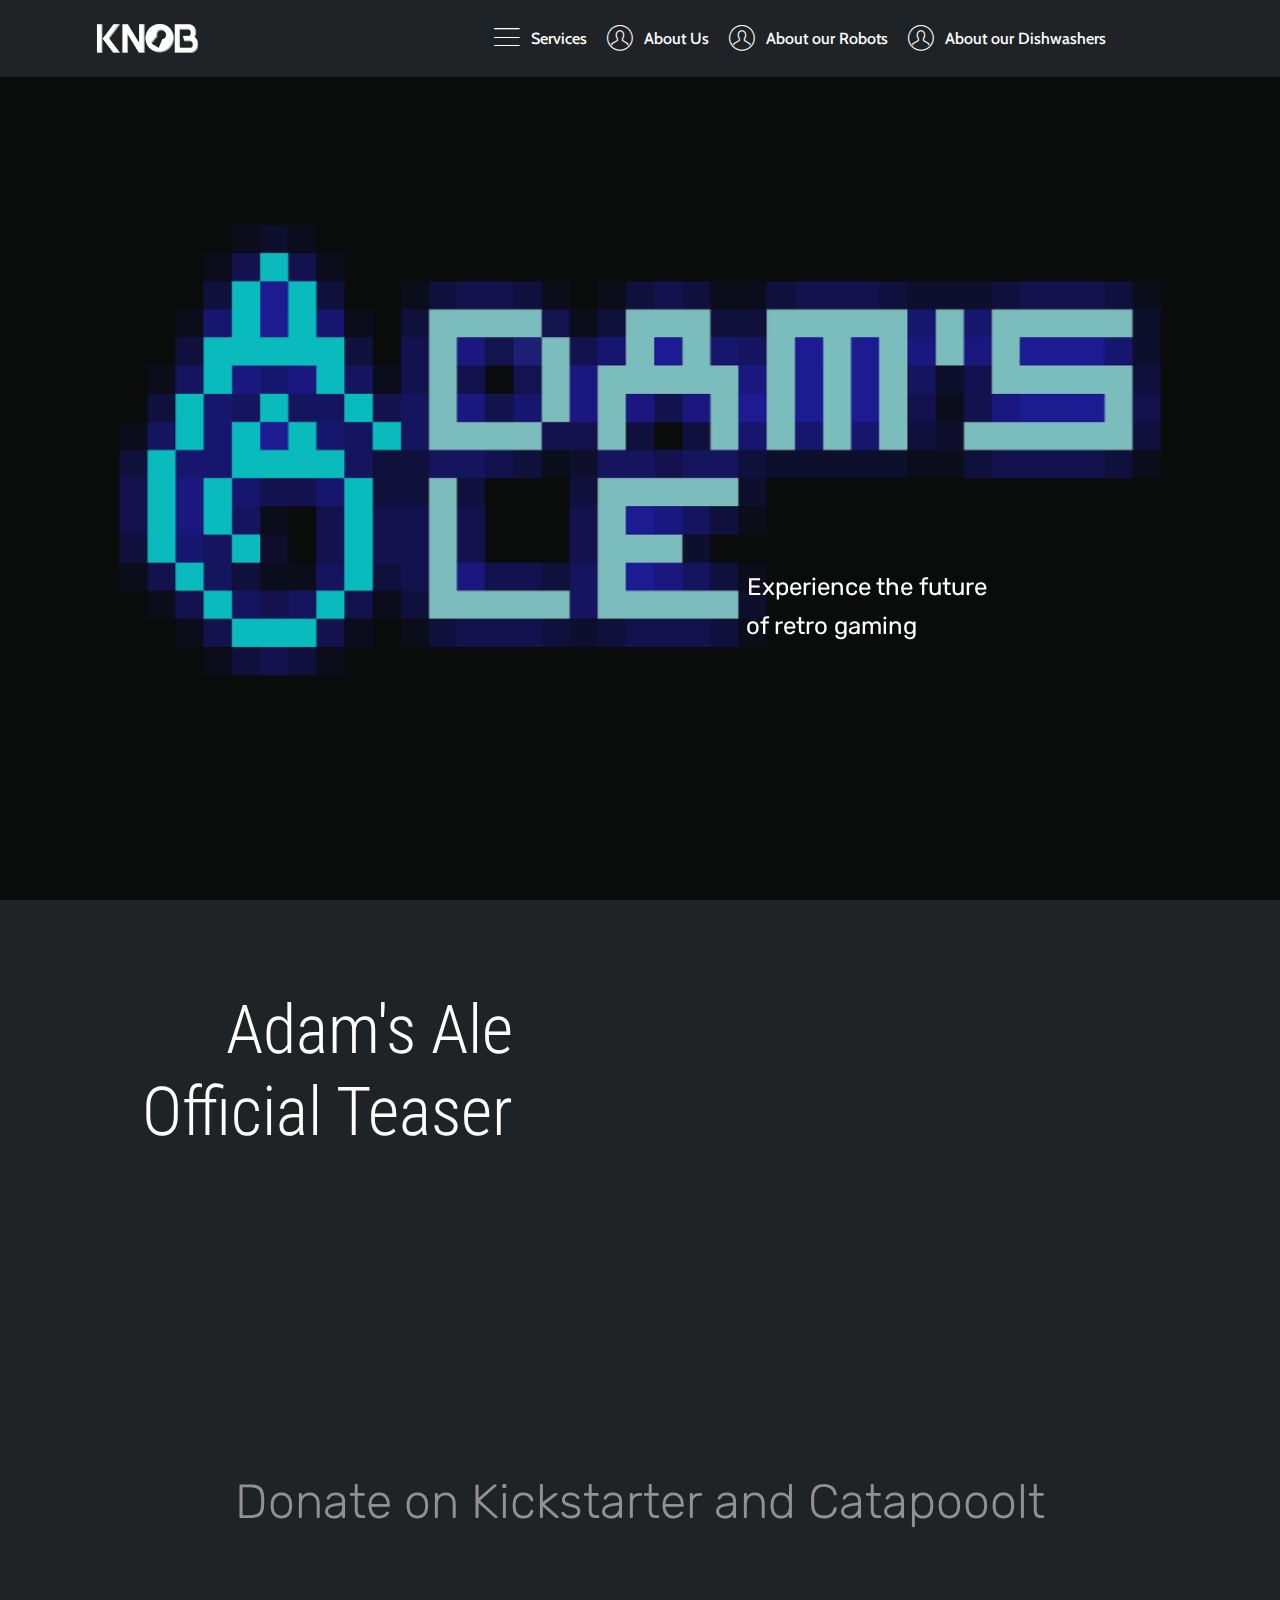
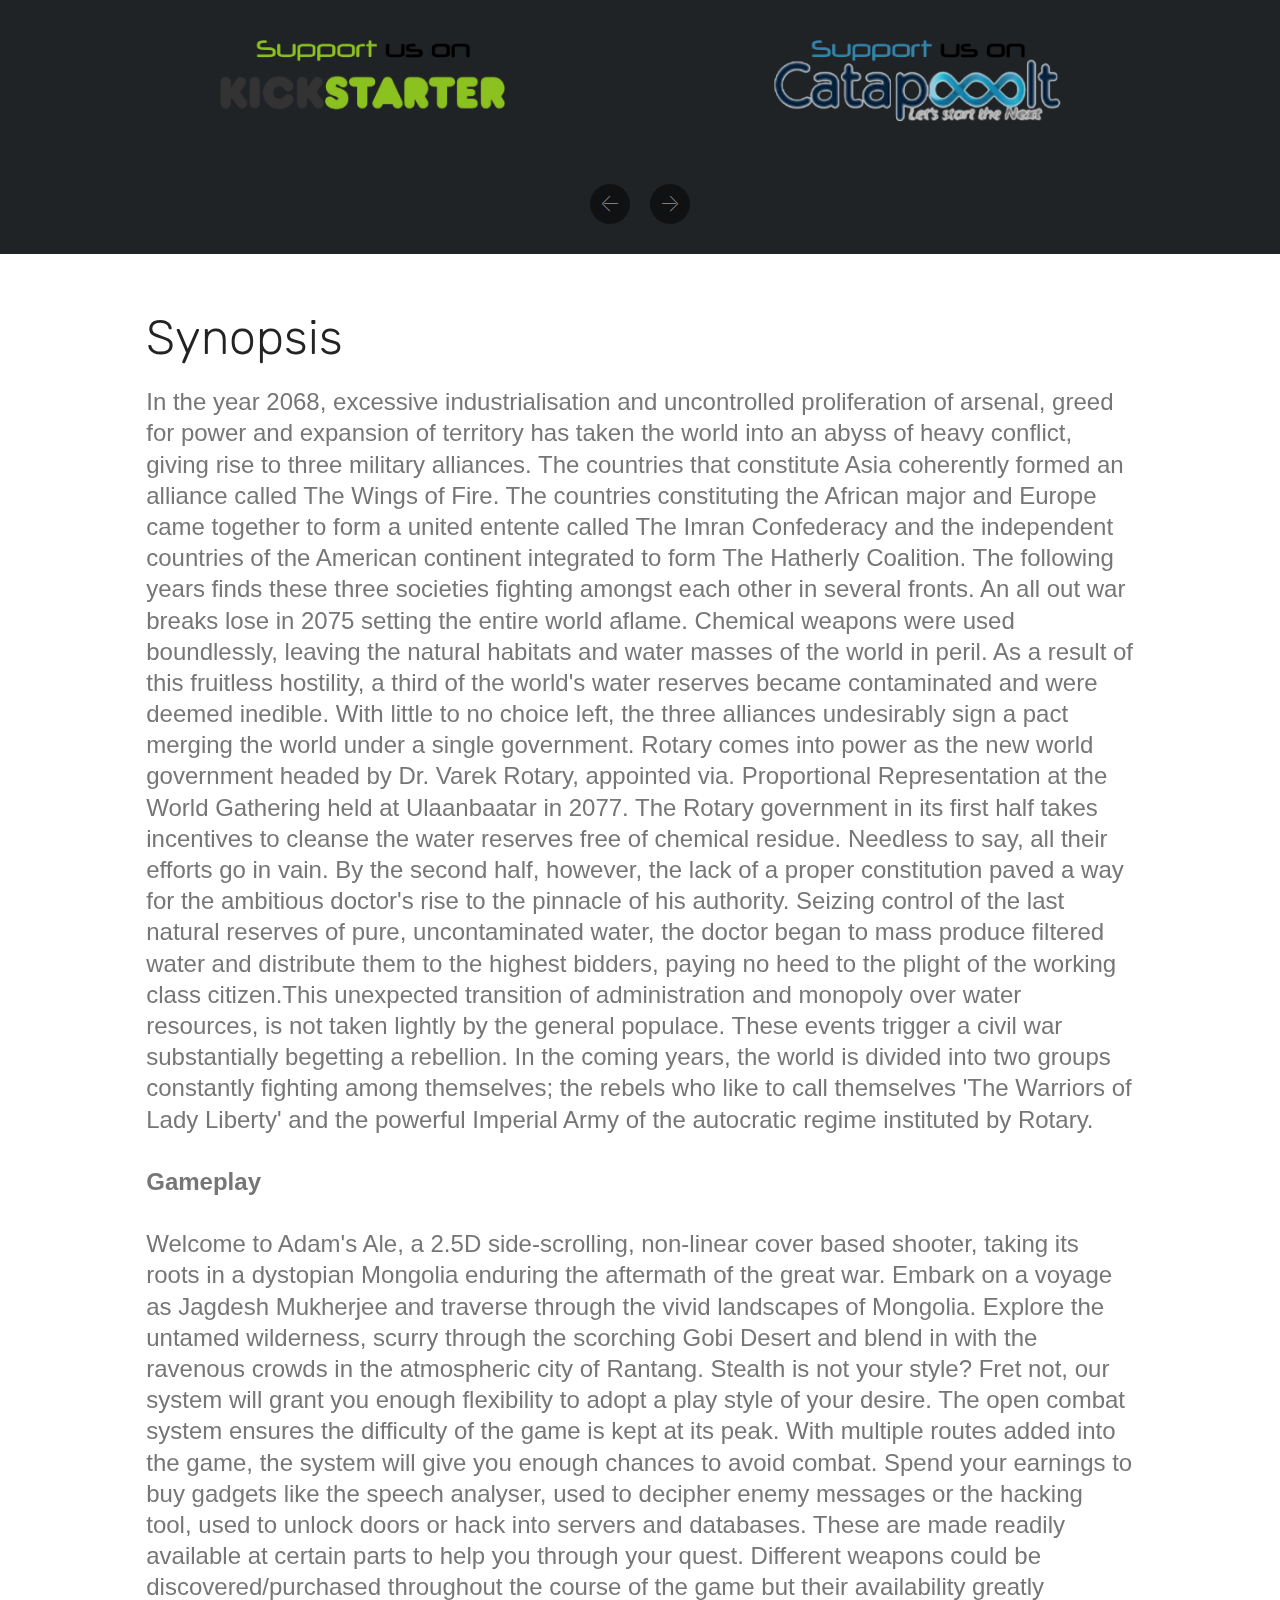
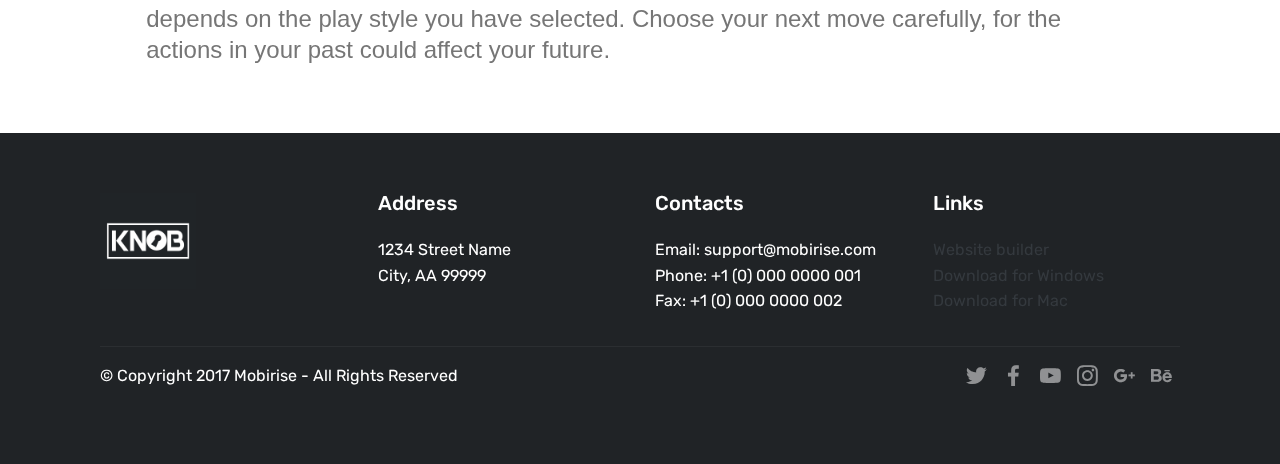
==== commit 85ccb885: "UP 29" ====
--- a/AAle.html
+++ b/AAle.html
@@ -69,7 +69,8 @@
     </nav>
 </section>
 
-<section class="engine"><a href="https://mobirise.co/l">free bootstrap themes</a></section><section class="header10 cid-qA5Qt8g0iP mbr-fullscreen mbr-parallax-background" id="header10-q" data-rv-view="86">
+<section class="engine"><a href="https://mobirise.co/l"></a></section>
+    <section class="header10 cid-qA5Qt8g0iP mbr-fullscreen mbr-parallax-background" id="header10-q" data-rv-view="86">
 
     
 
@@ -106,30 +107,6 @@
 
             <div class="mbr-figure" style="width: 150%;"><iframe class="mbr-embedded-video" src="https://player.vimeo.com/video/241375122?autoplay=0&amp;loop=0" width="1280" height="720" frameborder="0" allowfullscreen></iframe></div>
 
-        </div>
-    </div>
-</section>
-
-<section class="mbr-section content4 cid-qA2pPOP8bf" id="content4-j" data-rv-view="67">
-
-    
-
-    <div class="container">
-        <div class="media-container-row">
-            <div class="title col-12 col-md-8">
-                <h2 class="align-center pb-3 mbr-fonts-style display-2">
-					<br>
-                    Synopsis
-                </h2>
-                <h3 class="mbr-section-subtitle align-left mbr-light mbr-fonts-style display-5">
-                    In the year 2068, excessive industrialisation and uncontrolled proliferation of arsenal, greed for power and expansion of territory has taken the world into an abyss of heavy conflict, giving rise to three military alliances. The countries that constitute Asia coherently formed an alliance called The Wings of Fire. The countries constituting the African major and Europe came together to form a united entente called The Imran Confederacy and the independent countries of the American continent integrated to form The Hatherly Coalition. The following years finds these three societies fighting amongst each other in several fronts. An all out war breaks lose in 2075 setting the entire world aflame. Chemical weapons were used boundlessly, leaving the natural habitats and water masses of the world in peril. As a result of this fruitless hostility, a third of the world's water reserves became contaminated and were deemed inedible. With little to no choice left, the three alliances undesirably sign a pact merging the world under a single government. Rotary  comes into power as the new world government headed by Dr. Varek Rotary, appointed via. Proportional Representation at the World Gathering held at Ulaanbaatar in 2077. The Rotary government in its first half takes incentives to cleanse the water reserves free of chemical residue. Needless to say, all their efforts go in vain. By the second half, however, the lack of a proper constitution paved a way for the ambitious doctor's rise to the pinnacle of his authority. Seizing control of the last natural reserves of pure, uncontaminated water, the doctor began to mass produce filtered water and distribute them to the highest bidders, paying no heed to the plight of the working class citizen.This unexpected transition of administration and monopoly over water resources, is not taken lightly by the general populace. These events trigger a civil war substantially begetting a rebellion. In the coming years, the world is divided into two groups constantly fighting among themselves; the rebels who like to call themselves 'The Warriors of Lady Liberty' and the powerful Imperial Army of the autocratic regime instituted by Rotary.
-                    
-                    <br><br>
-                    
-                    <b>Gameplay </b> <br><br>2.5D Sidescroller - cover based stealth - time is a resource - Play it your own way - Open combat is waya tougher - Multiple ways  - Gadgets like Speech analyzer trys to look for hidden clues in speeches, hacking device which can hack into Mines, doors, databases, turrets , etc and many others - Weapons and skill upgrades and modifications - Non linear gameplay - Actions in the past affect the future - Highly rewarding for total stealth or total rampage(which is way more difficult)[REMOVE THIS LINE IF IT SOUNDS CRINGY]  <br>
-                </h3>
-                
-            </div>
         </div>
     </div>
 </section>
@@ -186,6 +163,31 @@
     </div>
 </section>
 
+<section class="mbr-section content4 cid-qA2pPOP8bf" id="content4-j" data-rv-view="67">
+
+    
+
+    <div class="container">
+        <div class="media-container-row">
+            <div class="title col-10 col-md-11">
+                <h2 class="align-left pb-3 mbr-fonts-style display-2">
+                    Synopsis
+                </h2>
+                <h4 class="mbr-section-subtitle align-left mbr-fonts-style display-2000">
+                    In the year 2068, excessive industrialisation and uncontrolled proliferation of arsenal, greed for power and expansion of territory has taken the world into an abyss of heavy conflict, giving rise to three military alliances. The countries that constitute Asia coherently formed an alliance called The Wings of Fire. The countries constituting the African major and Europe came together to form a united entente called The Imran Confederacy and the independent countries of the American continent integrated to form The Hatherly Coalition. The following years finds these three societies fighting amongst each other in several fronts. An all out war breaks lose in 2075 setting the entire world aflame. Chemical weapons were used boundlessly, leaving the natural habitats and water masses of the world in peril. As a result of this fruitless hostility, a third of the world's water reserves became contaminated and were deemed inedible. With little to no choice left, the three alliances undesirably sign a pact merging the world under a single government. Rotary  comes into power as the new world government headed by Dr. Varek Rotary, appointed via. Proportional Representation at the World Gathering held at Ulaanbaatar in 2077. The Rotary government in its first half takes incentives to cleanse the water reserves free of chemical residue. Needless to say, all their efforts go in vain. By the second half, however, the lack of a proper constitution paved a way for the ambitious doctor's rise to the pinnacle of his authority. Seizing control of the last natural reserves of pure, uncontaminated water, the doctor began to mass produce filtered water and distribute them to the highest bidders, paying no heed to the plight of the working class citizen.This unexpected transition of administration and monopoly over water resources, is not taken lightly by the general populace. These events trigger a civil war substantially begetting a rebellion. In the coming years, the world is divided into two groups constantly fighting among themselves; the rebels who like to call themselves 'The Warriors of Lady Liberty' and the powerful Imperial Army of the autocratic regime instituted by Rotary.
+                    
+                    <br><br>
+                    
+                    <b>Gameplay </b> <br><br>Welcome to Adam's Ale, a 2.5D side-scrolling, non-linear cover based shooter, taking its roots in a dystopian Mongolia enduring the aftermath of the great war. Embark on a voyage as Jagdesh Mukherjee and traverse through the vivid landscapes of Mongolia. Explore the untamed wilderness, scurry through the scorching Gobi Desert  and blend in with the ravenous crowds in the atmospheric city of  Rantang. Stealth is not your style? Fret not, our system will grant you enough flexibility to adopt a play style of your desire. The open combat system ensures the difficulty of the game is kept at its peak. With multiple routes added into the game, the system will give you enough chances to avoid combat. Spend your earnings to buy gadgets like the speech analyser, used to decipher enemy messages or the hacking tool, used to unlock doors or hack into servers and databases. These are made readily available at certain parts to help you through your quest. Different weapons could be discovered/purchased throughout the course of the game but their availability greatly depends on the play style you have selected. Choose your next move carefully, for the actions in your past could affect your future. <br>
+                </h3>
+                
+            </div>
+        </div>
+    </div>
+</section>
+
+
+
 
 <section class="cid-qA6ZTN8FhJ" id="footer1-10" data-rv-view="103">
 
